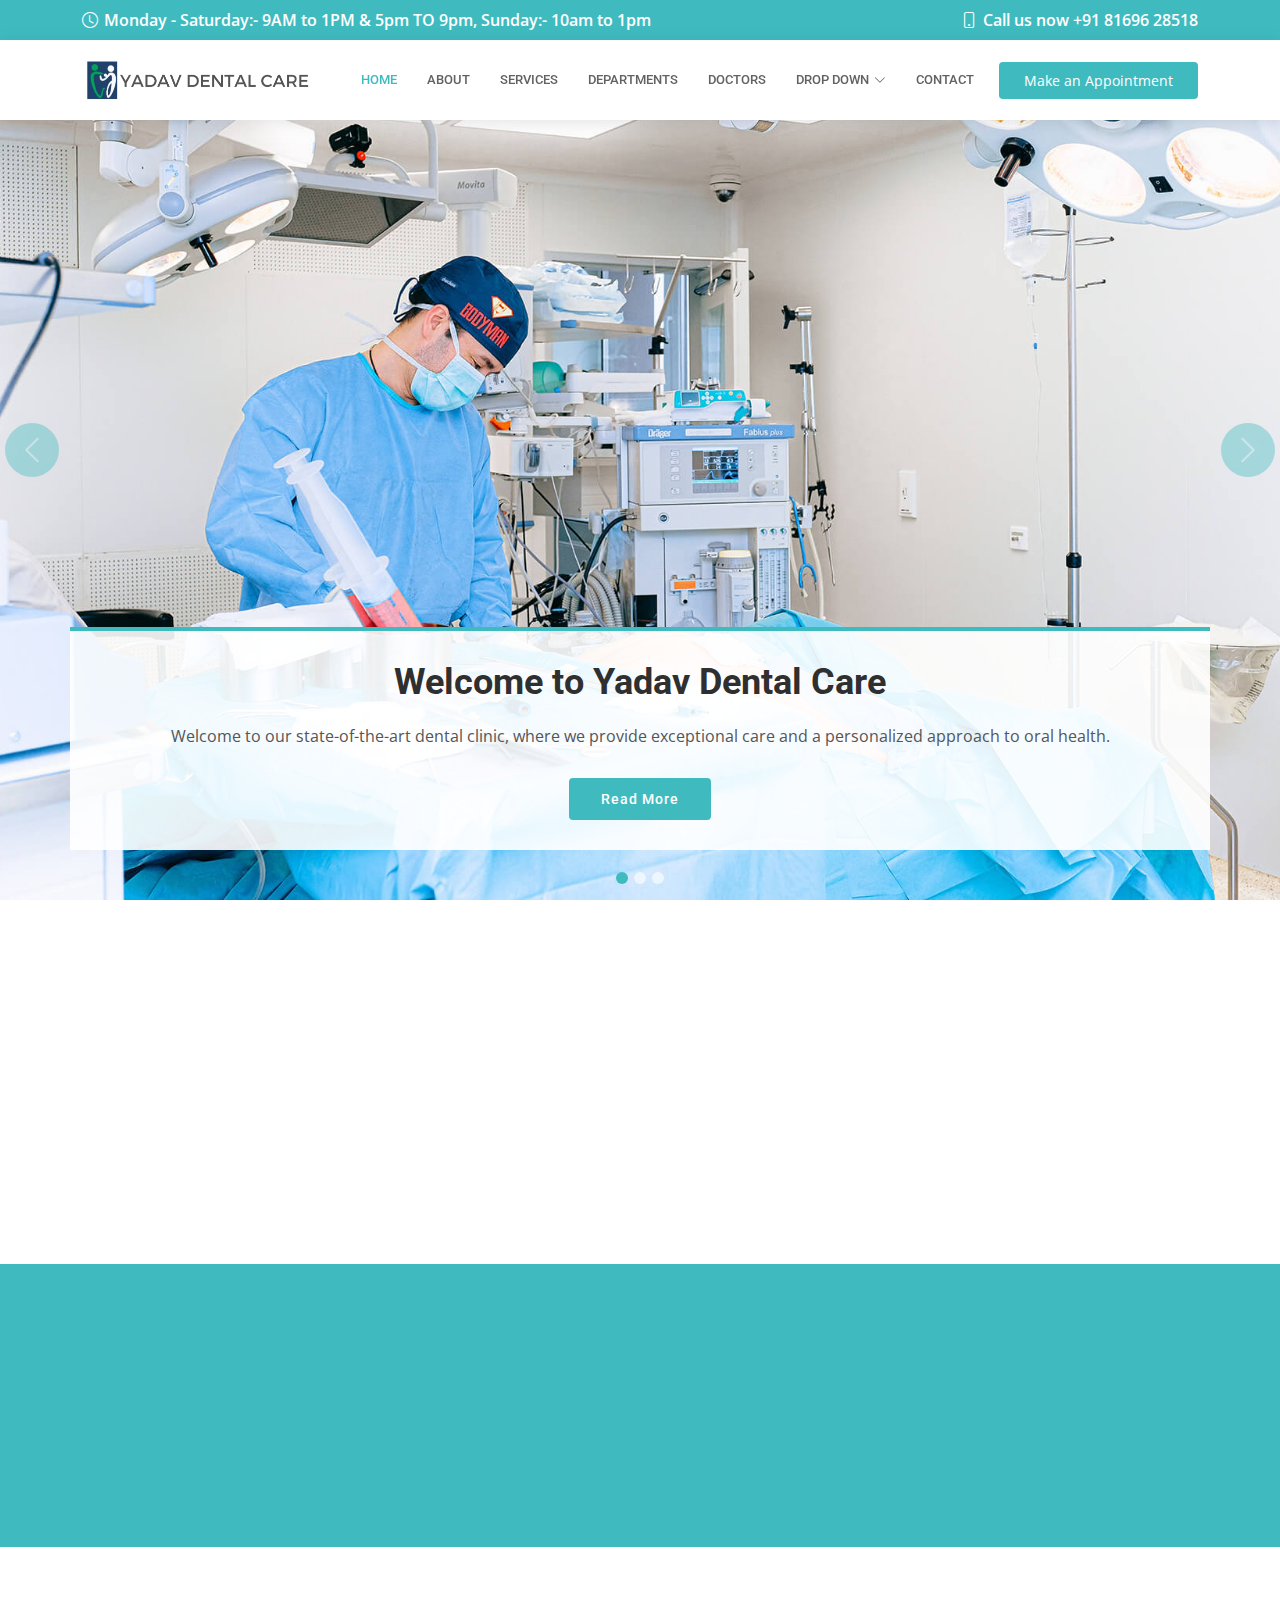
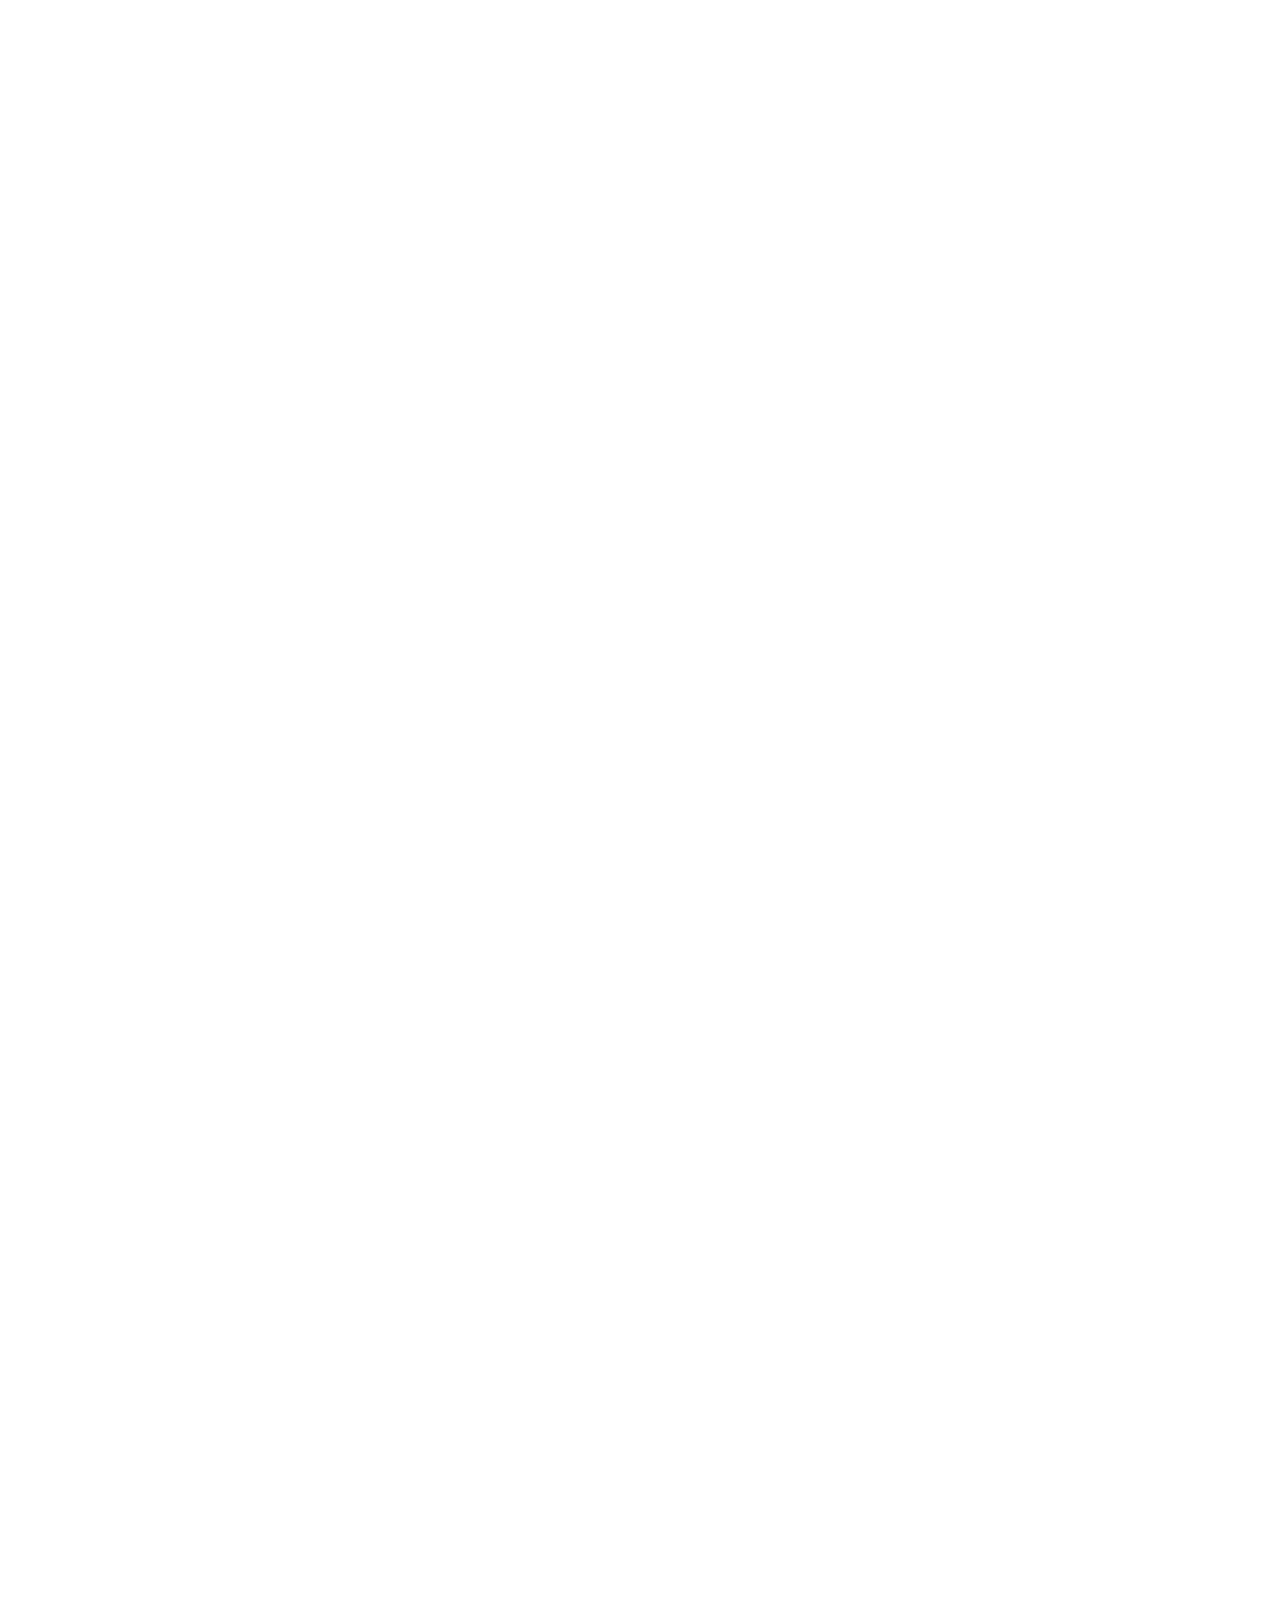
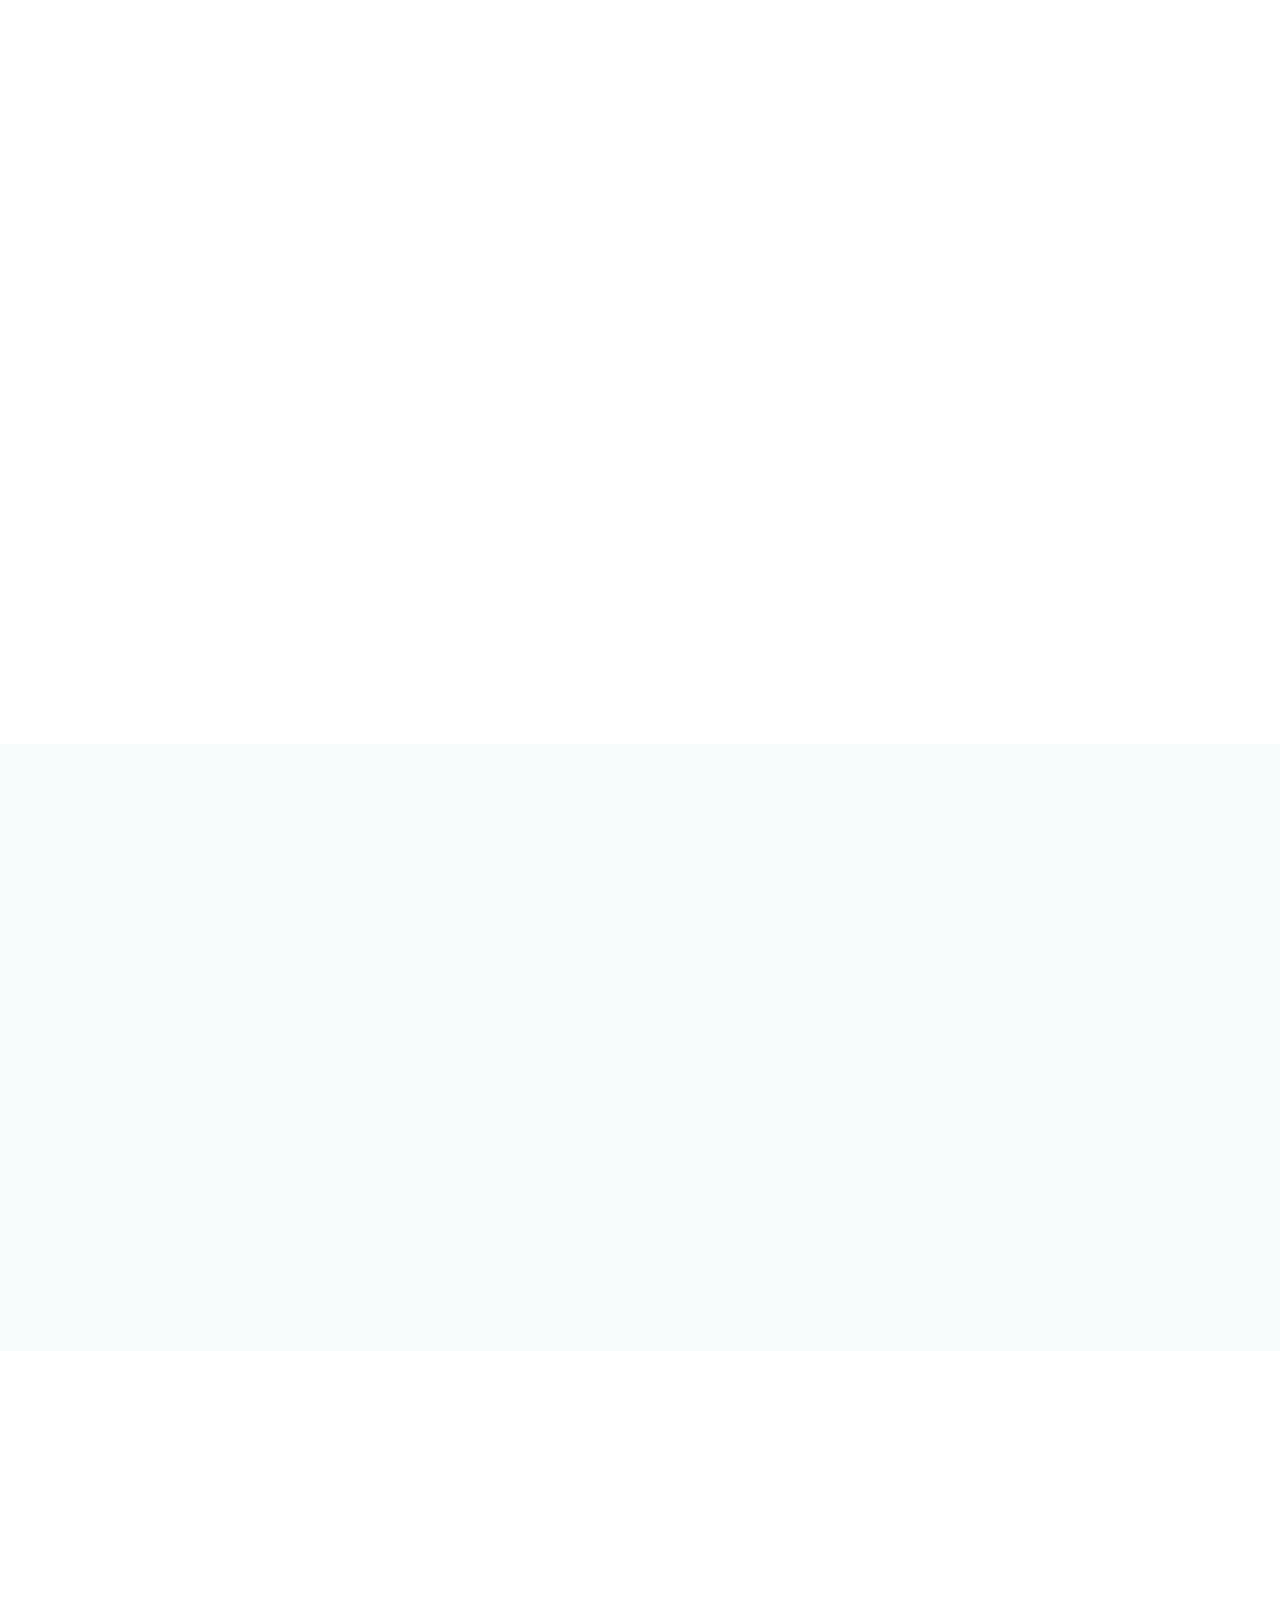
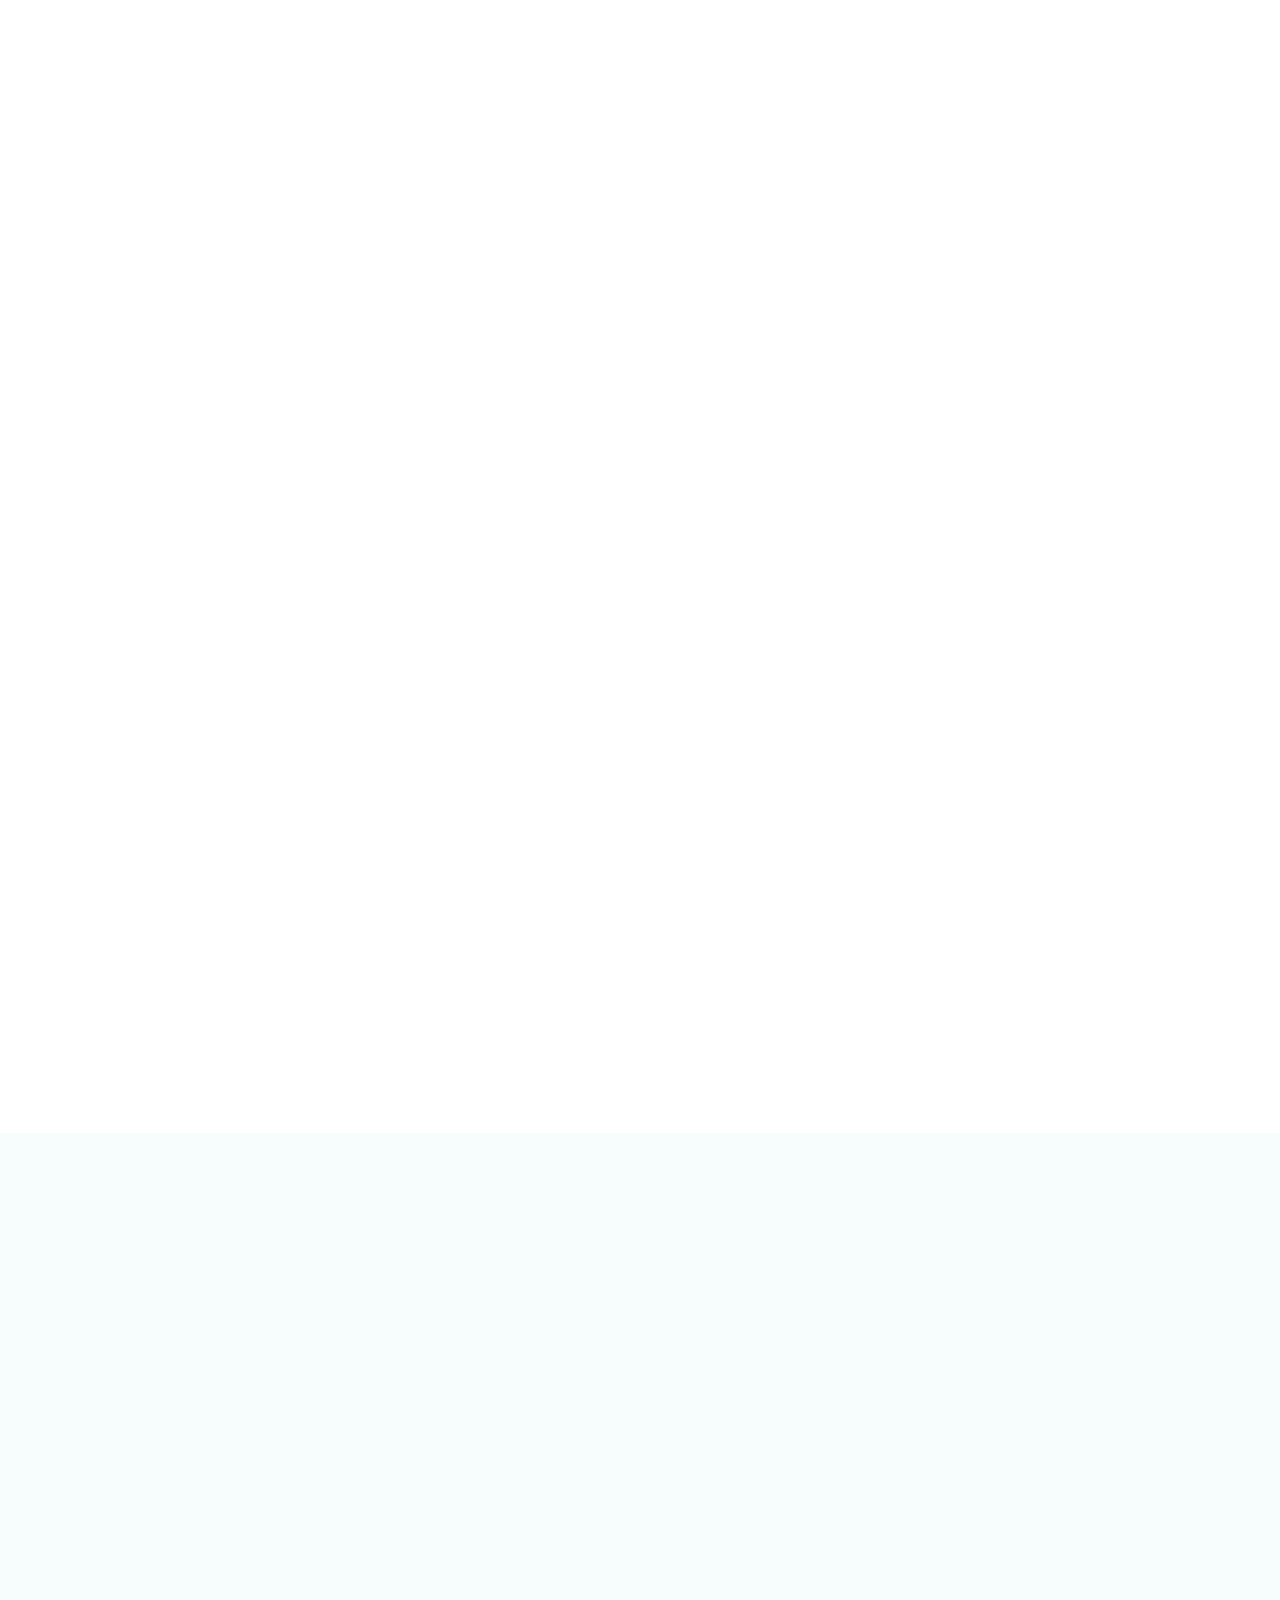
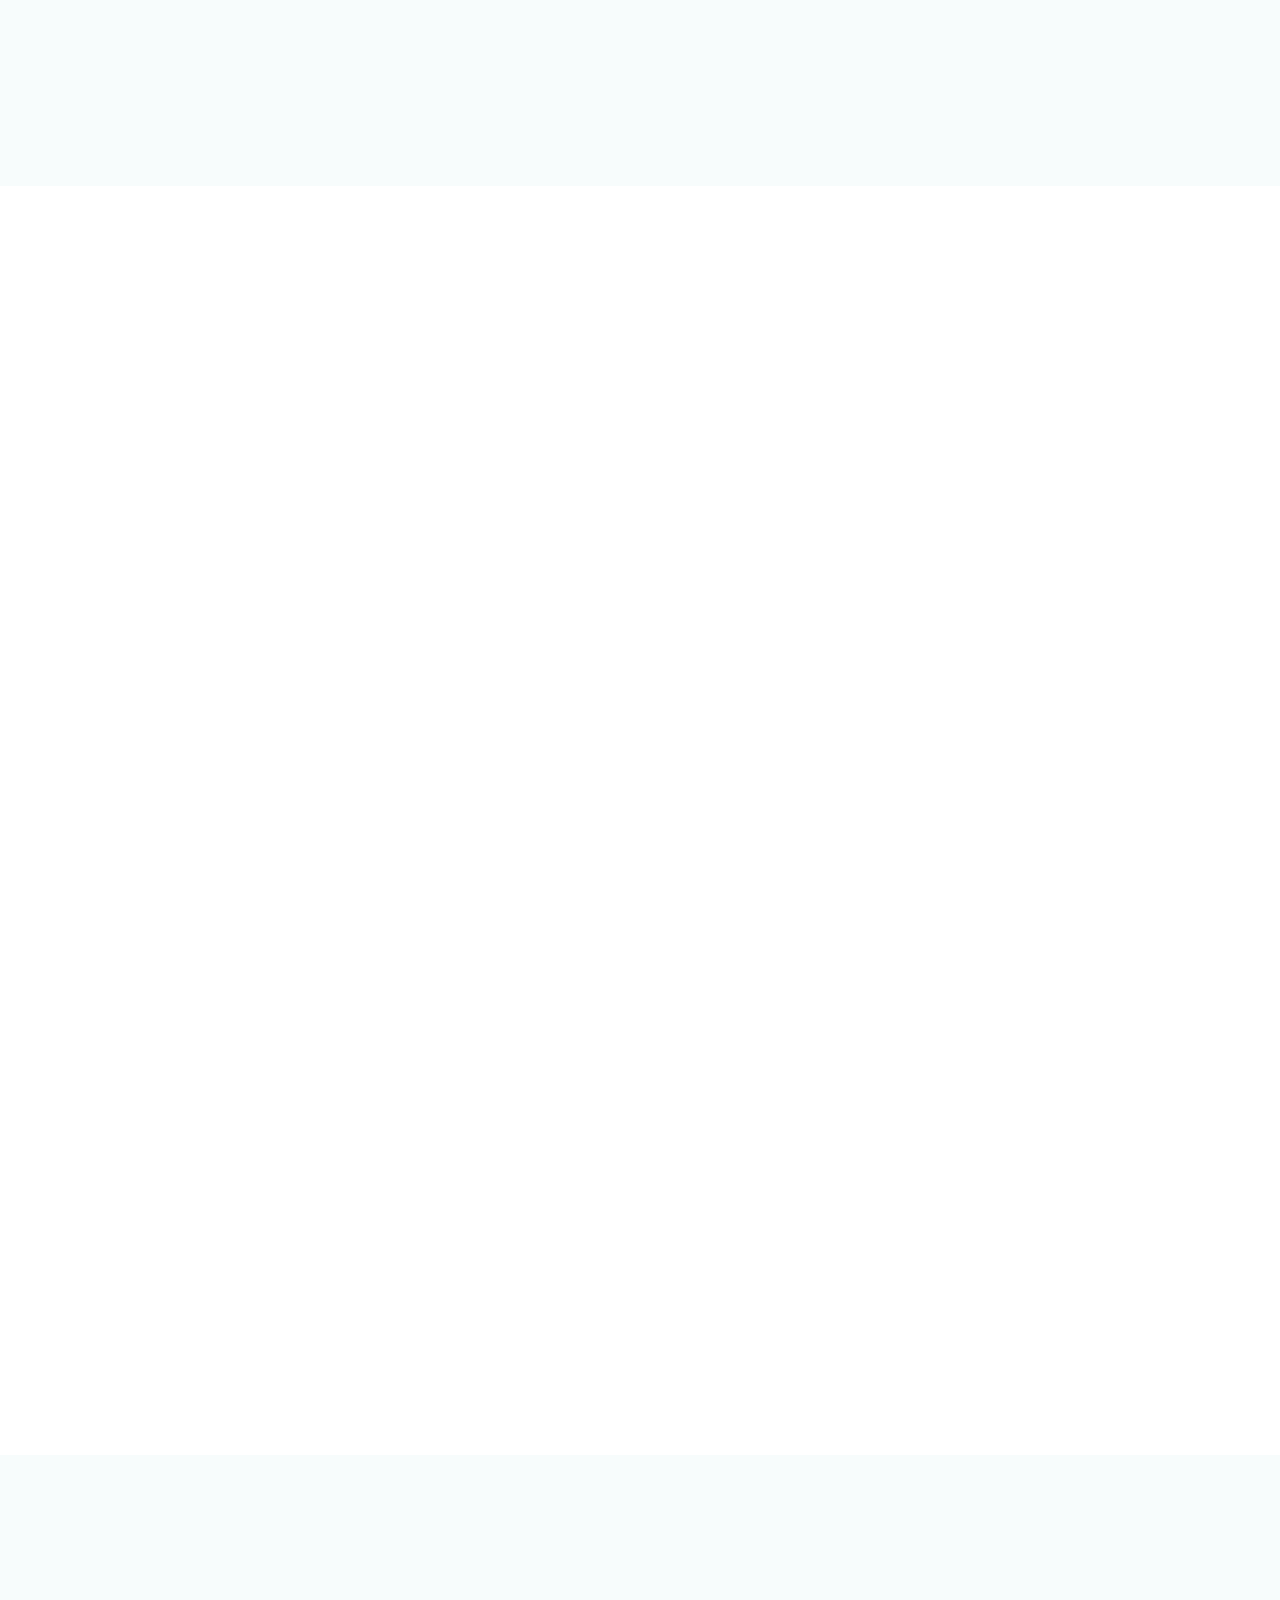
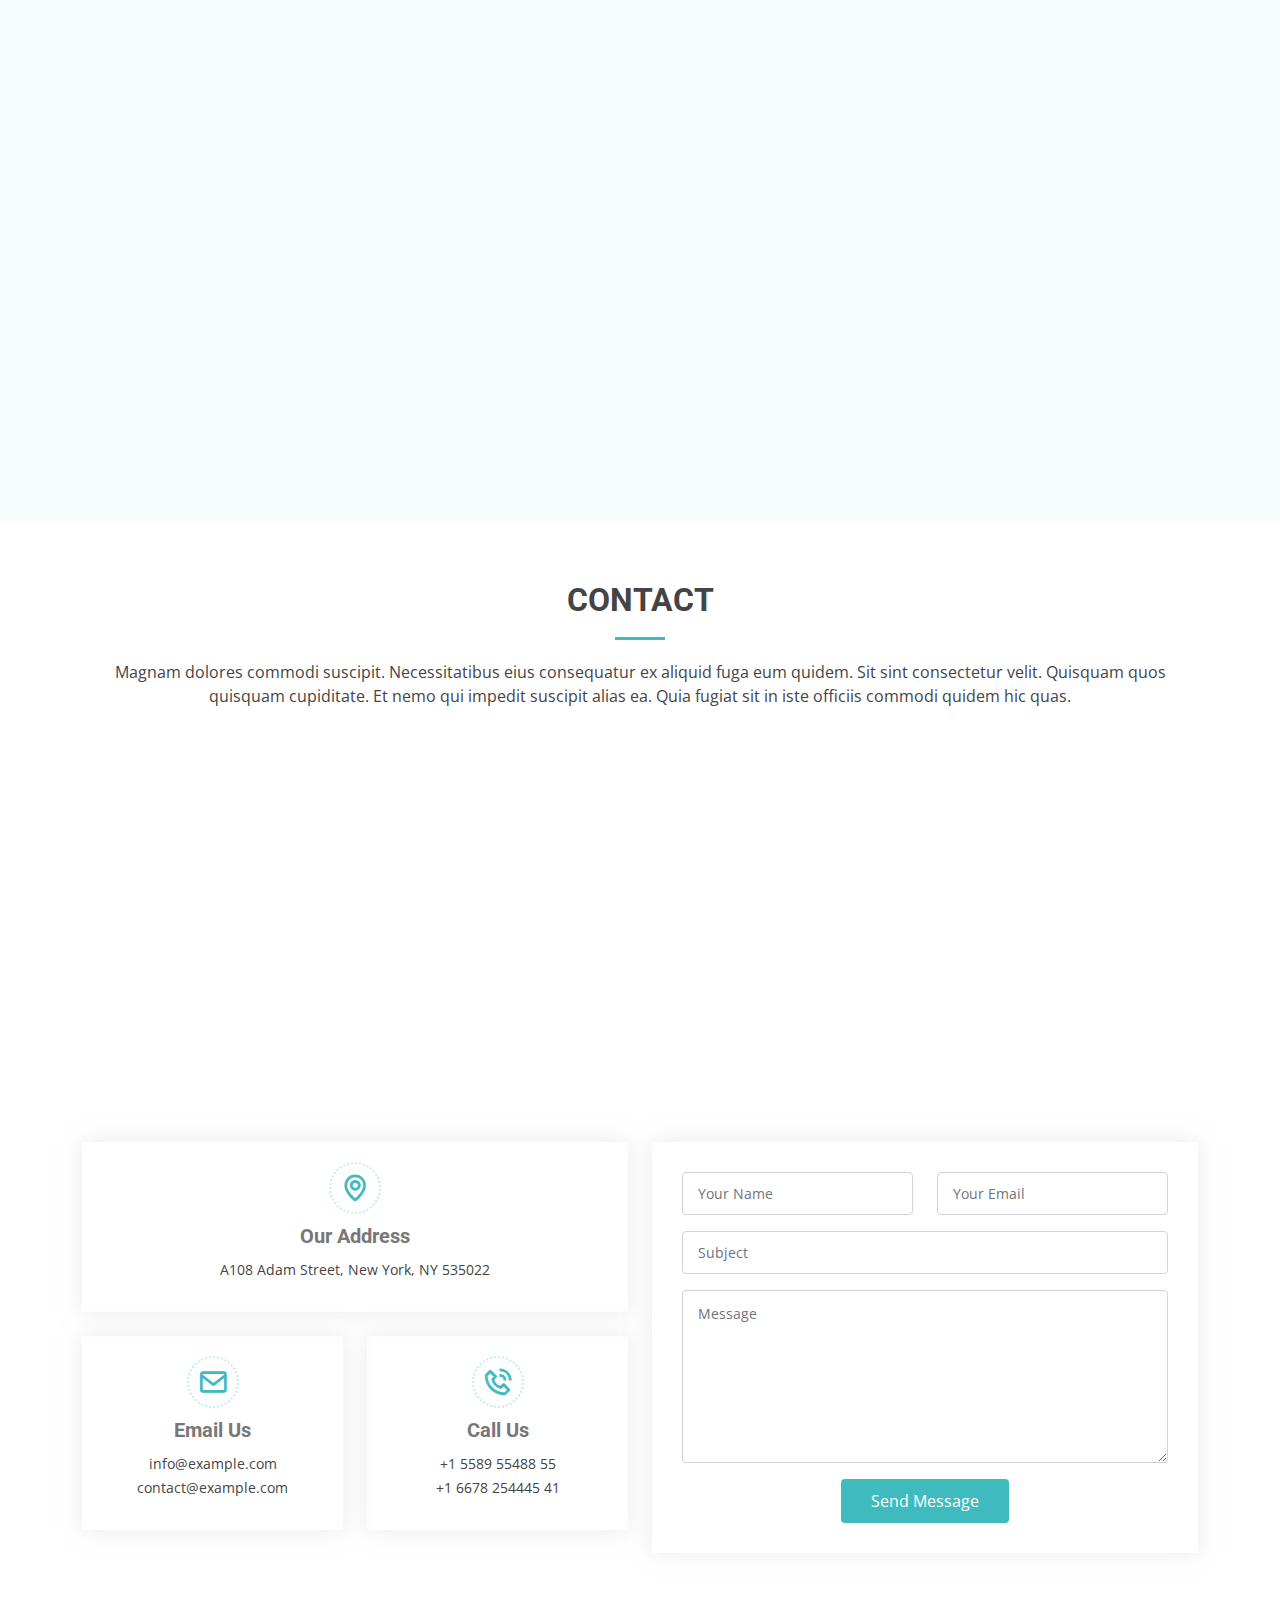
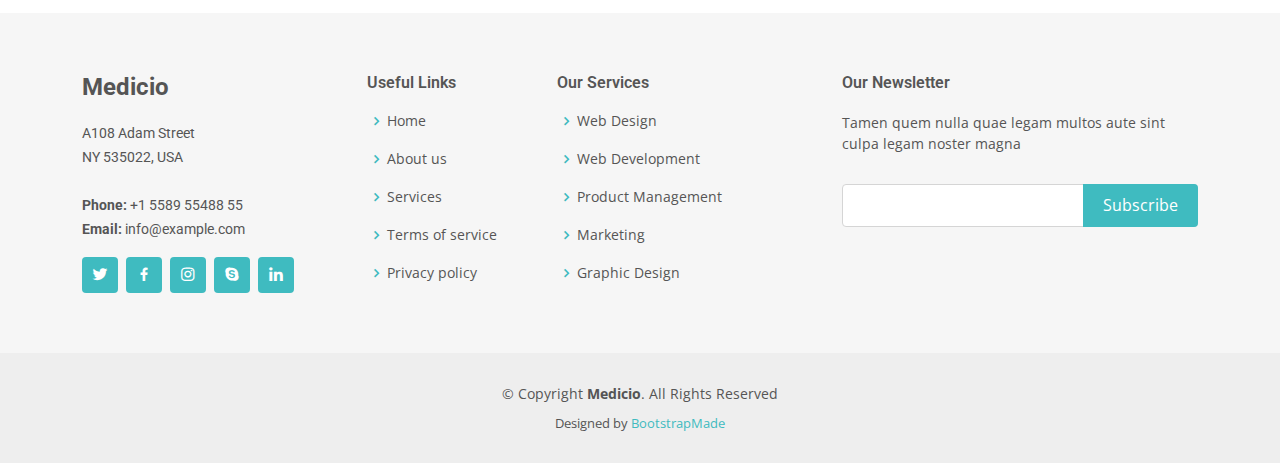
==== index.html @ caa9ca49 "10/2/23 update" ====
<!DOCTYPE html>
<html lang="en">

<head>
  <meta charset="utf-8">
  <meta content="width=device-width, initial-scale=1.0" name="viewport">

  <title>YADAV DENTAL CARE</title>
  <meta content="" name="description">
  <meta content="" name="keywords">

  <!-- Favicons -->
  <link href="logo.png" rel="icon">
  <link href="logo.png" rel="apple-touch-icon">

  <!-- Google Fonts -->
  <link href="https://fonts.googleapis.com/css?family=Open+Sans:300,300i,400,400i,600,600i,700,700i|Roboto:300,300i,400,400i,500,500i,600,600i,700,700i|Poppins:300,300i,400,400i,500,500i,600,600i,700,700i" rel="stylesheet">

  <!-- Vendor CSS Files -->
  <link href="assets/vendor/fontawesome-free/css/all.min.css" rel="stylesheet">
  <link href="assets/vendor/animate.css/animate.min.css" rel="stylesheet">
  <link href="assets/vendor/aos/aos.css" rel="stylesheet">
  <link href="assets/vendor/bootstrap/css/bootstrap.min.css" rel="stylesheet">
  <link href="assets/vendor/bootstrap-icons/bootstrap-icons.css" rel="stylesheet">
  <link href="assets/vendor/boxicons/css/boxicons.min.css" rel="stylesheet">
  <link href="assets/vendor/glightbox/css/glightbox.min.css" rel="stylesheet">
  <link href="assets/vendor/swiper/swiper-bundle.min.css" rel="stylesheet">

  <!-- Template Main CSS File -->
  <link href="assets/css/style.css" rel="stylesheet">

  <!-- =======================================================
  * Template Name: Medicio - v4.10.0
  * Template URL: https://bootstrapmade.com/medicio-free-bootstrap-theme/
  * Author: BootstrapMade.com
  * License: https://bootstrapmade.com/license/
  ======================================================== -->
</head>

<body>

  <!-- ======= Top Bar ======= -->
  <div id="topbar" class="d-flex align-items-center fixed-top">
    <div class="container d-flex align-items-center justify-content-center justify-content-md-between">
      <div class="align-items-center d-none d-md-flex">
        <i class="bi bi-clock"></i> Monday - Saturday:- 9AM to 1PM & 5pm TO 9pm, Sunday:- 10am to 1pm
      </div>
      <div class="d-flex align-items-center">
        <i class="bi bi-phone"></i> Call us now +91 81696 28518
      </div>
    </div>
  </div>

  <!-- ======= Header ======= -->
  <header id="header" class="fixed-top">
    <div class="container d-flex align-items-center">

      <a href="index.html" class="logo me-auto"><img src="logo_name.png" alt=""></a>
      <!-- Uncomment below if you prefer to use an image logo -->
      <!-- <h1 class="logo me-auto"><a href="index.html">Medicio</a></h1> -->

      <nav id="navbar" class="navbar order-last order-lg-0">
        <ul>
          <li><a class="nav-link scrollto " href="#hero">Home</a></li>
          <li><a class="nav-link scrollto" href="#about">About</a></li>
          <li><a class="nav-link scrollto" href="#services">Services</a></li>
          <li><a class="nav-link scrollto" href="#departments">Departments</a></li>
          <li><a class="nav-link scrollto" href="#doctors">Doctors</a></li>
          <li class="dropdown"><a href="#"><span>Drop Down</span> <i class="bi bi-chevron-down"></i></a>
            <ul>
              <li><a href="#">Drop Down 1</a></li>
              <li class="dropdown"><a href="#"><span>Deep Drop Down</span> <i class="bi bi-chevron-right"></i></a>
                <ul>
                  <li><a href="#">Deep Drop Down 1</a></li>
                  <li><a href="#">Deep Drop Down 2</a></li>
                  <li><a href="#">Deep Drop Down 3</a></li>
                  <li><a href="#">Deep Drop Down 4</a></li>
                  <li><a href="#">Deep Drop Down 5</a></li>
                </ul>
              </li>
              <li><a href="#">Drop Down 2</a></li>
              <li><a href="#">Drop Down 3</a></li>
              <li><a href="#">Drop Down 4</a></li>
            </ul>
          </li>
          <li><a class="nav-link scrollto" href="#contact">Contact</a></li>
        </ul>
        <i class="bi bi-list mobile-nav-toggle"></i>
      </nav><!-- .navbar -->

      <a href="#appointment" class="appointment-btn scrollto"><span class="d-none d-md-inline">Make an</span> Appointment</a>

    </div>
  </header><!-- End Header -->

  <!-- ======= Hero Section ======= -->
  <section id="hero">
    <div id="heroCarousel" data-bs-interval="5000" class="carousel slide carousel-fade" data-bs-ride="carousel">

      <ol class="carousel-indicators" id="hero-carousel-indicators"></ol>

      <div class="carousel-inner" role="listbox">

        <!-- Slide 1 -->
        <div class="carousel-item active" style="background-image: url(assets/img/slide/slide-1.jpg)">
          <div class="container">
            <h2>Welcome to <span>Yadav Dental Care </span></h2>
            <p>Welcome to our state-of-the-art dental clinic, where we provide exceptional care and a personalized approach to oral health.  <br>  
              </p>
            <a href="#about" class="btn-get-started scrollto">Read More</a>
          </div>
        </div>

        <!-- Slide 2 -->
        <div class="carousel-item" style="background-image: url(assets/img/slide/slide-2.jpg)">
          <div class="container">
            <h2>Do Regular Check-Up</h2>
            <p> At our dental clinic, we are committed to providing high-quality dental care in a warm and welcoming environment.            
              We believe in educating our patients on the importance of oral health and empowering them to take an active role in their dental care. 
              So if you're looking for a dental clinic that truly cares about your smile, look no further. Book an appointment today and experience the difference for yourself.</p>
            <a href="#about" class="btn-get-started scrollto">Read More</a>
          </div>
        </div>

        <!-- Slide 3 -->
        <div class="carousel-item" style="background-image: url(assets/img/slide/slide-3.jpg)">
          <div class="container">
            <h2>Your smile is our top priority.</h2>
            <p>Our experienced team of dental professionals utilizes the latest technology and techniques to deliver comprehensive and individualized treatment plans. 
               Whether you're in need of a routine check-up or a more complex procedure, our goal is to ensure your visit is as comfortable and stress-free as possible.</p>
            <a href="#about" class="btn-get-started scrollto">Read More</a>
          </div>
        </div>

      </div>

      <a class="carousel-control-prev" href="#heroCarousel" role="button" data-bs-slide="prev">
        <span class="carousel-control-prev-icon bi bi-chevron-left" aria-hidden="true"></span>
      </a>

      <a class="carousel-control-next" href="#heroCarousel" role="button" data-bs-slide="next">
        <span class="carousel-control-next-icon bi bi-chevron-right" aria-hidden="true"></span>
      </a>

    </div>
  </section><!-- End Hero -->

  <main id="main">

    <!-- ======= Featured Services Section ======= -->
    <section id="featured-services" class="featured-services">
      <div class="container" data-aos="fade-up">

        <div class="row">
          <div class="col-md-6 col-lg-3 d-flex align-items-stretch mb-5 mb-lg-0">
            <div class="icon-box" data-aos="fade-up" data-aos-delay="100">
              <div class="icon"><i class="fas fa-heartbeat"></i></div>
              <h4 class="title"><a href="">Lorem Ipsum</a></h4>
              <p class="description">Voluptatum deleniti atque corrupti quos dolores et quas molestias excepturi</p>
            </div>
          </div>

          <div class="col-md-6 col-lg-3 d-flex align-items-stretch mb-5 mb-lg-0">
            <div class="icon-box" data-aos="fade-up" data-aos-delay="200">
              <div class="icon"><i class="fas fa-pills"></i></div>
              <h4 class="title"><a href="">Sed ut perspiciatis</a></h4>
              <p class="description">Duis aute irure dolor in reprehenderit in voluptate velit esse cillum dolore</p>
            </div>
          </div>

          <div class="col-md-6 col-lg-3 d-flex align-items-stretch mb-5 mb-lg-0">
            <div class="icon-box" data-aos="fade-up" data-aos-delay="300">
              <div class="icon"><i class="fas fa-thermometer"></i></div>
              <h4 class="title"><a href="">Magni Dolores</a></h4>
              <p class="description">Excepteur sint occaecat cupidatat non proident, sunt in culpa qui officia</p>
            </div>
          </div>

          <div class="col-md-6 col-lg-3 d-flex align-items-stretch mb-5 mb-lg-0">
            <div class="icon-box" data-aos="fade-up" data-aos-delay="400">
              <div class="icon"><i class="fas fa-dna"></i></div>
              <h4 class="title"><a href="">Nemo Enim</a></h4>
              <p class="description">At vero eos et accusamus et iusto odio dignissimos ducimus qui blanditiis</p>
            </div>
          </div>

        </div>

      </div>
    </section><!-- End Featured Services Section -->

    <!-- ======= Cta Section ======= -->
    <section id="cta" class="cta">
      <div class="container" data-aos="zoom-in">

        <div class="text-center">
          <h3>In an emergency? Need help now?</h3>
          <p> If you are experiencing a dental emergency and need immediate help, it is important to Call your dentist's office and explain the situation. <br>
            Remember, seeking prompt treatment for a dental emergency can help prevent further damage and minimize the risk of long-term complications.
          </p>
          <a class="cta-btn scrollto" href="#appointment">Make an Make an Appointment</a>
        </div>

      </div>
    </section><!-- End Cta Section -->

    <!-- ======= About Us Section ======= -->
    <section id="about" class="about">
      <div class="container" data-aos="fade-up">

        <div class="section-title">
          <h2>About Us</h2>
          <p>Magnam dolores commodi suscipit. Necessitatibus eius consequatur ex aliquid fuga eum quidem. Sit sint consectetur velit. Quisquam quos quisquam cupiditate. Et nemo qui impedit suscipit alias ea. Quia fugiat sit in iste officiis commodi quidem hic quas.</p>
        </div>

        <div class="row">
          <div class="col-lg-6" data-aos="fade-right">
            <img src="assets/img/about.jpg" class="img-fluid" alt="">
          </div>
          <div class="col-lg-6 pt-4 pt-lg-0 content" data-aos="fade-left">
            <h3>Voluptatem dignissimos provident quasi corporis voluptates sit assumenda.</h3>
            <p class="fst-italic">
              Lorem ipsum dolor sit amet, consectetur adipiscing elit, sed do eiusmod tempor incididunt ut labore et dolore
              magna aliqua.
            </p>
            <ul>
              <li><i class="bi bi-check-circle"></i> Ullamco laboris nisi ut aliquip ex ea commodo consequat.</li>
              <li><i class="bi bi-check-circle"></i> Duis aute irure dolor in reprehenderit in voluptate velit.</li>
              <li><i class="bi bi-check-circle"></i> Ullamco laboris nisi ut aliquip ex ea commodo consequat. Duis aute irure dolor in reprehenderit in voluptate trideta storacalaperda mastiro dolore eu fugiat nulla pariatur.</li>
            </ul>
            <p>
              Ullamco laboris nisi ut aliquip ex ea commodo consequat. Duis aute irure dolor in reprehenderit in voluptate
              velit esse cillum dolore eu fugiat nulla pariatur. Excepteur sint occaecat cupidatat non proident, sunt in
              culpa qui officia deserunt mollit anim id est laborum
            </p>
          </div>
        </div>

      </div>
    </section><!-- End About Us Section -->

    <!-- ======= Counts Section ======= -->
    <section id="counts" class="counts">
      <div class="container" data-aos="fade-up">

        <div class="row no-gutters">

          <div class="col-lg-3 col-md-6 d-md-flex align-items-md-stretch">
            <div class="count-box">
              <i class="fas fa-user-md"></i>
              <span data-purecounter-start="0" data-purecounter-end="85" data-purecounter-duration="1" class="purecounter"></span>

              <p><strong>Doctors</strong> consequuntur quae qui deca rode</p>
              <a href="#">Find out more &raquo;</a>
            </div>
          </div>

          <div class="col-lg-3 col-md-6 d-md-flex align-items-md-stretch">
            <div class="count-box">
              <i class="far fa-hospital"></i>
              <span data-purecounter-start="0" data-purecounter-end="26" data-purecounter-duration="1" class="purecounter"></span>
              <p><strong>Departments</strong> adipisci atque cum quia aut numquam delectus</p>
              <a href="#">Find out more &raquo;</a>
            </div>
          </div>

          <div class="col-lg-3 col-md-6 d-md-flex align-items-md-stretch">
            <div class="count-box">
              <i class="fas fa-flask"></i>
              <span data-purecounter-start="0" data-purecounter-end="14" data-purecounter-duration="1" class="purecounter"></span>
              <p><strong>Research Lab</strong> aut commodi quaerat. Aliquam ratione</p>
              <a href="#">Find out more &raquo;</a>
            </div>
          </div>

          <div class="col-lg-3 col-md-6 d-md-flex align-items-md-stretch">
            <div class="count-box">
              <i class="fas fa-award"></i>
              <span data-purecounter-start="0" data-purecounter-end="150" data-purecounter-duration="1" class="purecounter"></span>
              <p><strong>Awards</strong> rerum asperiores dolor molestiae doloribu</p>
              <a href="#">Find out more &raquo;</a>
            </div>
          </div>

        </div>

      </div>
    </section><!-- End Counts Section -->

    <!-- ======= Features Section ======= -->
    <section id="features" class="features">
      <div class="container" data-aos="fade-up">

        <div class="row">
          <div class="col-lg-6 order-2 order-lg-1" data-aos="fade-right">
            <div class="icon-box mt-5 mt-lg-0">
              <i class="bx bx-receipt"></i>
              <h4>Est labore ad</h4>
              <p>Consequuntur sunt aut quasi enim aliquam quae harum pariatur laboris nisi ut aliquip</p>
            </div>
            <div class="icon-box mt-5">
              <i class="bx bx-cube-alt"></i>
              <h4>Harum esse qui</h4>
              <p>Excepteur sint occaecat cupidatat non proident, sunt in culpa qui officia deserunt</p>
            </div>
            <div class="icon-box mt-5">
              <i class="bx bx-images"></i>
              <h4>Aut occaecati</h4>
              <p>Aut suscipit aut cum nemo deleniti aut omnis. Doloribus ut maiores omnis facere</p>
            </div>
            <div class="icon-box mt-5">
              <i class="bx bx-shield"></i>
              <h4>Beatae veritatis</h4>
              <p>Expedita veritatis consequuntur nihil tempore laudantium vitae denat pacta</p>
            </div>
          </div>
          <div class="image col-lg-6 order-1 order-lg-2" style='background-image: url("assets/img/features.jpg");' data-aos="zoom-in"></div>
        </div>

      </div>
    </section><!-- End Features Section -->

    <!-- ======= Services Section ======= -->
    <section id="services" class="services services">
      <div class="container" data-aos="fade-up">

        <div class="section-title">
          <h2>Services</h2>
          <p>Magnam dolores commodi suscipit. Necessitatibus eius consequatur ex aliquid fuga eum quidem. Sit sint consectetur velit. Quisquam quos quisquam cupiditate. Et nemo qui impedit suscipit alias ea. Quia fugiat sit in iste officiis commodi quidem hic quas.</p>
        </div>

        <div class="row">
          <div class="col-lg-4 col-md-6 icon-box" data-aos="zoom-in" data-aos-delay="100">
            <div class="icon"><i class="fas fa-heartbeat"></i></div>
            <h4 class="title"><a href="">Lorem Ipsum</a></h4>
            <p class="description">Voluptatum deleniti atque corrupti quos dolores et quas molestias excepturi sint occaecati cupiditate non provident</p>
          </div>
          <div class="col-lg-4 col-md-6 icon-box" data-aos="zoom-in" data-aos-delay="200">
            <div class="icon"><i class="fas fa-pills"></i></div>
            <h4 class="title"><a href="">Dolor Sitema</a></h4>
            <p class="description">Minim veniam, quis nostrud exercitation ullamco laboris nisi ut aliquip ex ea commodo consequat tarad limino ata</p>
          </div>
          <div class="col-lg-4 col-md-6 icon-box" data-aos="zoom-in" data-aos-delay="300">
            <div class="icon"><i class="fas fa-hospital-user"></i></div>
            <h4 class="title"><a href="">Sed ut perspiciatis</a></h4>
            <p class="description">Duis aute irure dolor in reprehenderit in voluptate velit esse cillum dolore eu fugiat nulla pariatur</p>
          </div>
          <div class="col-lg-4 col-md-6 icon-box" data-aos="zoom-in" data-aos-delay="100">
            <div class="icon"><i class="fas fa-dna"></i></div>
            <h4 class="title"><a href="">Magni Dolores</a></h4>
            <p class="description">Excepteur sint occaecat cupidatat non proident, sunt in culpa qui officia deserunt mollit anim id est laborum</p>
          </div>
          <div class="col-lg-4 col-md-6 icon-box" data-aos="zoom-in" data-aos-delay="200">
            <div class="icon"><i class="fas fa-wheelchair"></i></div>
            <h4 class="title"><a href="">Nemo Enim</a></h4>
            <p class="description">At vero eos et accusamus et iusto odio dignissimos ducimus qui blanditiis praesentium voluptatum deleniti atque</p>
          </div>
          <div class="col-lg-4 col-md-6 icon-box" data-aos="zoom-in" data-aos-delay="300">
            <div class="icon"><i class="fas fa-notes-medical"></i></div>
            <h4 class="title"><a href="">Eiusmod Tempor</a></h4>
            <p class="description">Et harum quidem rerum facilis est et expedita distinctio. Nam libero tempore, cum soluta nobis est eligendi</p>
          </div>
        </div>

      </div>
    </section><!-- End Services Section -->

    <!-- ======= Appointment Section ======= -->
    <section id="appointment" class="appointment section-bg">
      <div class="container" data-aos="fade-up">

        <div class="section-title">
          <h2>Make an Appointment</h2>
          <p>Magnam dolores commodi suscipit. Necessitatibus eius consequatur ex aliquid fuga eum quidem. Sit sint consectetur velit. Quisquam quos quisquam cupiditate. Et nemo qui impedit suscipit alias ea. Quia fugiat sit in iste officiis commodi quidem hic quas.</p>
        </div>

        <form action="forms/appointment.php" method="post" role="form" class="php-email-form" data-aos="fade-up" data-aos-delay="100">
          <div class="row">
            <div class="col-md-4 form-group">
              <input type="text" name="name" class="form-control" id="name" placeholder="Your Name" required>
            </div>
            <div class="col-md-4 form-group mt-3 mt-md-0">
              <input type="email" class="form-control" name="email" id="email" placeholder="Your Email" required>
            </div>
            <div class="col-md-4 form-group mt-3 mt-md-0">
              <input type="tel" class="form-control" name="phone" id="phone" placeholder="Your Phone" required>
            </div>
          </div>
          <div class="row">
            <div class="col-md-4 form-group mt-3">
              <input type="datetime" name="date" class="form-control datepicker" id="date" placeholder="Appointment Date" required>
            </div>
            <div class="col-md-4 form-group mt-3">
              <select name="department" id="department" class="form-select">
                <option value="">Select Department</option>
                <option value="Department 1">Department 1</option>
                <option value="Department 2">Department 2</option>
                <option value="Department 3">Department 3</option>
              </select>
            </div>
            <div class="col-md-4 form-group mt-3">
              <select name="doctor" id="doctor" class="form-select">
                <option value="">Select Doctor</option>
                <option value="Doctor 1">Doctor 1</option>
                <option value="Doctor 2">Doctor 2</option>
                <option value="Doctor 3">Doctor 3</option>
              </select>
            </div>
          </div>

          <div class="form-group mt-3">
            <textarea class="form-control" name="message" rows="5" placeholder="Message (Optional)"></textarea>
          </div>
          <div class="my-3">
            <div class="loading">Loading</div>
            <div class="error-message"></div>
            <div class="sent-message">Your appointment request has been sent successfully. Thank you!</div>
          </div>
          <div class="text-center"><button type="submit">Make an Appointment</button></div>
        </form>

      </div>
    </section><!-- End Appointment Section -->

    <!-- ======= Departments Section ======= -->
    <section id="departments" class="departments">
      <div class="container" data-aos="fade-up">

        <div class="section-title">
          <h2>Departments</h2>
          <p>Magnam dolores commodi suscipit. Necessitatibus eius consequatur ex aliquid fuga eum quidem. Sit sint consectetur velit. Quisquam quos quisquam cupiditate. Et nemo qui impedit suscipit alias ea. Quia fugiat sit in iste officiis commodi quidem hic quas.</p>
        </div>

        <div class="row" data-aos="fade-up" data-aos-delay="100">
          <div class="col-lg-4 mb-5 mb-lg-0">
            <ul class="nav nav-tabs flex-column">
              <li class="nav-item">
                <a class="nav-link active show" data-bs-toggle="tab" data-bs-target="#tab-1">
                  <h4>Cardiology</h4>
                  <p>Quis excepturi porro totam sint earum quo nulla perspiciatis eius.</p>
                </a>
              </li>
              <li class="nav-item mt-2">
                <a class="nav-link" data-bs-toggle="tab" data-bs-target="#tab-2">
                  <h4>Neurology</h4>
                  <p>Voluptas vel esse repudiandae quo excepturi.</p>
                </a>
              </li>
              <li class="nav-item mt-2">
                <a class="nav-link" data-bs-toggle="tab" data-bs-target="#tab-3">
                  <h4>Hepatology</h4>
                  <p>Velit veniam ipsa sit nihil blanditiis mollitia natus.</p>
                </a>
              </li>
              <li class="nav-item mt-2">
                <a class="nav-link" data-bs-toggle="tab" data-bs-target="#tab-4">
                  <h4>Pediatrics</h4>
                  <p>Ratione hic sapiente nostrum doloremque illum nulla praesentium id</p>
                </a>
              </li>
            </ul>
          </div>
          <div class="col-lg-8">
            <div class="tab-content">
              <div class="tab-pane active show" id="tab-1">
                <h3>Cardiology</h3>
                <p class="fst-italic">Qui laudantium consequatur laborum sit qui ad sapiente dila parde sonata raqer a videna mareta paulona marka</p>
                <img src="assets/img/departments-1.jpg" alt="" class="img-fluid">
                <p>Et nobis maiores eius. Voluptatibus ut enim blanditiis atque harum sint. Laborum eos ipsum ipsa odit magni. Incidunt hic ut molestiae aut qui. Est repellat minima eveniet eius et quis magni nihil. Consequatur dolorem quaerat quos qui similique accusamus nostrum rem vero</p>
              </div>
              <div class="tab-pane" id="tab-2">
                <h3>Neurology</h3>
                <p class="fst-italic">Qui laudantium consequatur laborum sit qui ad sapiente dila parde sonata raqer a videna mareta paulona marka</p>
                <img src="assets/img/departments-2.jpg" alt="" class="img-fluid">
                <p>Et nobis maiores eius. Voluptatibus ut enim blanditiis atque harum sint. Laborum eos ipsum ipsa odit magni. Incidunt hic ut molestiae aut qui. Est repellat minima eveniet eius et quis magni nihil. Consequatur dolorem quaerat quos qui similique accusamus nostrum rem vero</p>
              </div>
              <div class="tab-pane" id="tab-3">
                <h3>Hepatology</h3>
                <p class="fst-italic">Qui laudantium consequatur laborum sit qui ad sapiente dila parde sonata raqer a videna mareta paulona marka</p>
                <img src="assets/img/departments-3.jpg" alt="" class="img-fluid">
                <p>Et nobis maiores eius. Voluptatibus ut enim blanditiis atque harum sint. Laborum eos ipsum ipsa odit magni. Incidunt hic ut molestiae aut qui. Est repellat minima eveniet eius et quis magni nihil. Consequatur dolorem quaerat quos qui similique accusamus nostrum rem vero</p>
              </div>
              <div class="tab-pane" id="tab-4">
                <h3>Pediatrics</h3>
                <p class="fst-italic">Qui laudantium consequatur laborum sit qui ad sapiente dila parde sonata raqer a videna mareta paulona marka</p>
                <img src="assets/img/departments-4.jpg" alt="" class="img-fluid">
                <p>Et nobis maiores eius. Voluptatibus ut enim blanditiis atque harum sint. Laborum eos ipsum ipsa odit magni. Incidunt hic ut molestiae aut qui. Est repellat minima eveniet eius et quis magni nihil. Consequatur dolorem quaerat quos qui similique accusamus nostrum rem vero</p>
              </div>
            </div>
          </div>
        </div>

      </div>
    </section><!-- End Departments Section -->

    <!-- ======= Testimonials Section ======= -->
    <section id="testimonials" class="testimonials">
      <div class="container" data-aos="fade-up">

        <div class="section-title">
          <h2>Testimonials</h2>
          <p>Magnam dolores commodi suscipit. Necessitatibus eius consequatur ex aliquid fuga eum quidem. Sit sint consectetur velit. Quisquam quos quisquam cupiditate. Et nemo qui impedit suscipit alias ea. Quia fugiat sit in iste officiis commodi quidem hic quas.</p>
        </div>

        <div class="testimonials-slider swiper" data-aos="fade-up" data-aos-delay="100">
          <div class="swiper-wrapper">

            <div class="swiper-slide">
              <div class="testimonial-item">
                <p>
                  <i class="bx bxs-quote-alt-left quote-icon-left"></i>
                  Proin iaculis purus consequat sem cure digni ssim donec porttitora entum suscipit rhoncus. Accusantium quam, ultricies eget id, aliquam eget nibh et. Maecen aliquam, risus at semper.
                  <i class="bx bxs-quote-alt-right quote-icon-right"></i>
                </p>
                <img src="assets/img/testimonials/testimonials-1.jpg" class="testimonial-img" alt="">
                <h3>Saul Goodman</h3>
                <h4>Ceo &amp; Founder</h4>
              </div>
            </div><!-- End testimonial item -->

            <div class="swiper-slide">
              <div class="testimonial-item">
                <p>
                  <i class="bx bxs-quote-alt-left quote-icon-left"></i>
                  Export tempor illum tamen malis malis eram quae irure esse labore quem cillum quid cillum eram malis quorum velit fore eram velit sunt aliqua noster fugiat irure amet legam anim culpa.
                  <i class="bx bxs-quote-alt-right quote-icon-right"></i>
                </p>
                <img src="assets/img/testimonials/testimonials-2.jpg" class="testimonial-img" alt="">
                <h3>Sara Wilsson</h3>
                <h4>Designer</h4>
              </div>
            </div><!-- End testimonial item -->

            <div class="swiper-slide">
              <div class="testimonial-item">
                <p>
                  <i class="bx bxs-quote-alt-left quote-icon-left"></i>
                  Enim nisi quem export duis labore cillum quae magna enim sint quorum nulla quem veniam duis minim tempor labore quem eram duis noster aute amet eram fore quis sint minim.
                  <i class="bx bxs-quote-alt-right quote-icon-right"></i>
                </p>
                <img src="assets/img/testimonials/testimonials-3.jpg" class="testimonial-img" alt="">
                <h3>Jena Karlis</h3>
                <h4>Store Owner</h4>
              </div>
            </div><!-- End testimonial item -->

            <div class="swiper-slide">
              <div class="testimonial-item">
                <p>
                  <i class="bx bxs-quote-alt-left quote-icon-left"></i>
                  Fugiat enim eram quae cillum dolore dolor amet nulla culpa multos export minim fugiat minim velit minim dolor enim duis veniam ipsum anim magna sunt elit fore quem dolore labore illum veniam.
                  <i class="bx bxs-quote-alt-right quote-icon-right"></i>
                </p>
                <img src="assets/img/testimonials/testimonials-4.jpg" class="testimonial-img" alt="">
                <h3>Matt Brandon</h3>
                <h4>Freelancer</h4>
              </div>
            </div><!-- End testimonial item -->

            <div class="swiper-slide">
              <div class="testimonial-item">
                <p>
                  <i class="bx bxs-quote-alt-left quote-icon-left"></i>
                  Quis quorum aliqua sint quem legam fore sunt eram irure aliqua veniam tempor noster veniam enim culpa labore duis sunt culpa nulla illum cillum fugiat legam esse veniam culpa fore nisi cillum quid.
                  <i class="bx bxs-quote-alt-right quote-icon-right"></i>
                </p>
                <img src="assets/img/testimonials/testimonials-5.jpg" class="testimonial-img" alt="">
                <h3>John Larson</h3>
                <h4>Entrepreneur</h4>
              </div>
            </div><!-- End testimonial item -->

          </div>
          <div class="swiper-pagination"></div>
        </div>

      </div>
    </section><!-- End Testimonials Section -->

    <!-- ======= Doctors Section ======= -->
    <section id="doctors" class="doctors section-bg">
      <div class="container" data-aos="fade-up">

        <div class="section-title">
          <h2>Doctors</h2>
          <p>Magnam dolores commodi suscipit. Necessitatibus eius consequatur ex aliquid fuga eum quidem. Sit sint consectetur velit. Quisquam quos quisquam cupiditate. Et nemo qui impedit suscipit alias ea. Quia fugiat sit in iste officiis commodi quidem hic quas.</p>
        </div>

        <div class="row">

          <div class="col-lg-3 col-md-6 d-flex align-items-stretch">
            <div class="member" data-aos="fade-up" data-aos-delay="100">
              <div class="member-img">
                <img src="assets/img/doctors/doctors-1.jpg" class="img-fluid" alt="">
                <div class="social">
                  <a href=""><i class="bi bi-twitter"></i></a>
                  <a href=""><i class="bi bi-facebook"></i></a>
                  <a href=""><i class="bi bi-instagram"></i></a>
                  <a href=""><i class="bi bi-linkedin"></i></a>
                </div>
              </div>
              <div class="member-info">
                <h4>Walter White</h4>
                <span>Chief Medical Officer</span>
              </div>
            </div>
          </div>

          <div class="col-lg-3 col-md-6 d-flex align-items-stretch">
            <div class="member" data-aos="fade-up" data-aos-delay="200">
              <div class="member-img">
                <img src="assets/img/doctors/doctors-2.jpg" class="img-fluid" alt="">
                <div class="social">
                  <a href=""><i class="bi bi-twitter"></i></a>
                  <a href=""><i class="bi bi-facebook"></i></a>
                  <a href=""><i class="bi bi-instagram"></i></a>
                  <a href=""><i class="bi bi-linkedin"></i></a>
                </div>
              </div>
              <div class="member-info">
                <h4>Sarah Jhonson</h4>
                <span>Anesthesiologist</span>
              </div>
            </div>
          </div>

          <div class="col-lg-3 col-md-6 d-flex align-items-stretch">
            <div class="member" data-aos="fade-up" data-aos-delay="300">
              <div class="member-img">
                <img src="assets/img/doctors/doctors-3.jpg" class="img-fluid" alt="">
                <div class="social">
                  <a href=""><i class="bi bi-twitter"></i></a>
                  <a href=""><i class="bi bi-facebook"></i></a>
                  <a href=""><i class="bi bi-instagram"></i></a>
                  <a href=""><i class="bi bi-linkedin"></i></a>
                </div>
              </div>
              <div class="member-info">
                <h4>William Anderson</h4>
                <span>Cardiology</span>
              </div>
            </div>
          </div>

          <div class="col-lg-3 col-md-6 d-flex align-items-stretch">
            <div class="member" data-aos="fade-up" data-aos-delay="400">
              <div class="member-img">
                <img src="assets/img/doctors/doctors-4.jpg" class="img-fluid" alt="">
                <div class="social">
                  <a href=""><i class="bi bi-twitter"></i></a>
                  <a href=""><i class="bi bi-facebook"></i></a>
                  <a href=""><i class="bi bi-instagram"></i></a>
                  <a href=""><i class="bi bi-linkedin"></i></a>
                </div>
              </div>
              <div class="member-info">
                <h4>Amanda Jepson</h4>
                <span>Neurosurgeon</span>
              </div>
            </div>
          </div>

        </div>

      </div>
    </section><!-- End Doctors Section -->

    <!-- ======= Gallery Section ======= -->
    <section id="gallery" class="gallery">
      <div class="container" data-aos="fade-up">

        <div class="section-title">
          <h2>Gallery</h2>
          <p>Magnam dolores commodi suscipit. Necessitatibus eius consequatur ex aliquid fuga eum quidem. Sit sint consectetur velit. Quisquam quos quisquam cupiditate. Et nemo qui impedit suscipit alias ea. Quia fugiat sit in iste officiis commodi quidem hic quas.</p>
        </div>

        <div class="gallery-slider swiper">
          <div class="swiper-wrapper align-items-center">
            <div class="swiper-slide"><a class="gallery-lightbox" href="assets/img/gallery/gallery-1.jpg"><img src="assets/img/gallery/gallery-1.jpg" class="img-fluid" alt=""></a></div>
            <div class="swiper-slide"><a class="gallery-lightbox" href="assets/img/gallery/gallery-2.jpg"><img src="assets/img/gallery/gallery-2.jpg" class="img-fluid" alt=""></a></div>
            <div class="swiper-slide"><a class="gallery-lightbox" href="assets/img/gallery/gallery-3.jpg"><img src="assets/img/gallery/gallery-3.jpg" class="img-fluid" alt=""></a></div>
            <div class="swiper-slide"><a class="gallery-lightbox" href="assets/img/gallery/gallery-4.jpg"><img src="assets/img/gallery/gallery-4.jpg" class="img-fluid" alt=""></a></div>
            <div class="swiper-slide"><a class="gallery-lightbox" href="assets/img/gallery/gallery-5.jpg"><img src="assets/img/gallery/gallery-5.jpg" class="img-fluid" alt=""></a></div>
            <div class="swiper-slide"><a class="gallery-lightbox" href="assets/img/gallery/gallery-6.jpg"><img src="assets/img/gallery/gallery-6.jpg" class="img-fluid" alt=""></a></div>
            <div class="swiper-slide"><a class="gallery-lightbox" href="assets/img/gallery/gallery-7.jpg"><img src="assets/img/gallery/gallery-7.jpg" class="img-fluid" alt=""></a></div>
            <div class="swiper-slide"><a class="gallery-lightbox" href="assets/img/gallery/gallery-8.jpg"><img src="assets/img/gallery/gallery-8.jpg" class="img-fluid" alt=""></a></div>
          </div>
          <div class="swiper-pagination"></div>
        </div>

      </div>
    </section><!-- End Gallery Section -->

    <!-- ======= Pricing Section ======= -->
    <section id="pricing" class="pricing">
      <div class="container" data-aos="fade-up">

        <div class="section-title">
          <h2>Pricing</h2>
          <p>Magnam dolores commodi suscipit. Necessitatibus eius consequatur ex aliquid fuga eum quidem. Sit sint consectetur velit. Quisquam quos quisquam cupiditate. Et nemo qui impedit suscipit alias ea. Quia fugiat sit in iste officiis commodi quidem hic quas.</p>
        </div>

        <div class="row">

          <div class="col-lg-3 col-md-6">
            <div class="box" data-aos="fade-up" data-aos-delay="100">
              <h3>Free</h3>
              <h4><sup>$</sup>0<span> / month</span></h4>
              <ul>
                <li>Aida dere</li>
                <li>Nec feugiat nisl</li>
                <li>Nulla at volutpat dola</li>
                <li class="na">Pharetra massa</li>
                <li class="na">Massa ultricies mi</li>
              </ul>
              <div class="btn-wrap">
                <a href="#" class="btn-buy">Buy Now</a>
              </div>
            </div>
          </div>

          <div class="col-lg-3 col-md-6 mt-4 mt-md-0">
            <div class="box featured" data-aos="fade-up" data-aos-delay="200">
              <h3>Business</h3>
              <h4><sup>$</sup>19<span> / month</span></h4>
              <ul>
                <li>Aida dere</li>
                <li>Nec feugiat nisl</li>
                <li>Nulla at volutpat dola</li>
                <li>Pharetra massa</li>
                <li class="na">Massa ultricies mi</li>
              </ul>
              <div class="btn-wrap">
                <a href="#" class="btn-buy">Buy Now</a>
              </div>
            </div>
          </div>

          <div class="col-lg-3 col-md-6 mt-4 mt-lg-0">
            <div class="box" data-aos="fade-up" data-aos-delay="300">
              <h3>Developer</h3>
              <h4><sup>$</sup>29<span> / month</span></h4>
              <ul>
                <li>Aida dere</li>
                <li>Nec feugiat nisl</li>
                <li>Nulla at volutpat dola</li>
                <li>Pharetra massa</li>
                <li>Massa ultricies mi</li>
              </ul>
              <div class="btn-wrap">
                <a href="#" class="btn-buy">Buy Now</a>
              </div>
            </div>
          </div>

          <div class="col-lg-3 col-md-6 mt-4 mt-lg-0">
            <div class="box" data-aos="fade-up" data-aos-delay="400">
              <span class="advanced">Advanced</span>
              <h3>Ultimate</h3>
              <h4><sup>$</sup>49<span> / month</span></h4>
              <ul>
                <li>Aida dere</li>
                <li>Nec feugiat nisl</li>
                <li>Nulla at volutpat dola</li>
                <li>Pharetra massa</li>
                <li>Massa ultricies mi</li>
              </ul>
              <div class="btn-wrap">
                <a href="#" class="btn-buy">Buy Now</a>
              </div>
            </div>
          </div>

        </div>

      </div>
    </section><!-- End Pricing Section -->

    <!-- ======= Frequently Asked Questioins Section ======= -->
    <section id="faq" class="faq section-bg">
      <div class="container" data-aos="fade-up">

        <div class="section-title">
          <h2>Frequently Asked Questioins</h2>
          <p>Magnam dolores commodi suscipit. Necessitatibus eius consequatur ex aliquid fuga eum quidem. Sit sint consectetur velit. Quisquam quos quisquam cupiditate. Et nemo qui impedit suscipit alias ea. Quia fugiat sit in iste officiis commodi quidem hic quas.</p>
        </div>

        <ul class="faq-list">

          <li>
            <div data-bs-toggle="collapse" class="collapsed question" href="#faq1">Non consectetur a erat nam at lectus urna duis? <i class="bi bi-chevron-down icon-show"></i><i class="bi bi-chevron-up icon-close"></i></div>
            <div id="faq1" class="collapse" data-bs-parent=".faq-list">
              <p>
                Feugiat pretium nibh ipsum consequat. Tempus iaculis urna id volutpat lacus laoreet non curabitur gravida. Venenatis lectus magna fringilla urna porttitor rhoncus dolor purus non.
              </p>
            </div>
          </li>

          <li>
            <div data-bs-toggle="collapse" href="#faq2" class="collapsed question">Feugiat scelerisque varius morbi enim nunc faucibus a pellentesque? <i class="bi bi-chevron-down icon-show"></i><i class="bi bi-chevron-up icon-close"></i></div>
            <div id="faq2" class="collapse" data-bs-parent=".faq-list">
              <p>
                Dolor sit amet consectetur adipiscing elit pellentesque habitant morbi. Id interdum velit laoreet id donec ultrices. Fringilla phasellus faucibus scelerisque eleifend donec pretium. Est pellentesque elit ullamcorper dignissim. Mauris ultrices eros in cursus turpis massa tincidunt dui.
              </p>
            </div>
          </li>

          <li>
            <div data-bs-toggle="collapse" href="#faq3" class="collapsed question">Dolor sit amet consectetur adipiscing elit pellentesque habitant morbi? <i class="bi bi-chevron-down icon-show"></i><i class="bi bi-chevron-up icon-close"></i></div>
            <div id="faq3" class="collapse" data-bs-parent=".faq-list">
              <p>
                Eleifend mi in nulla posuere sollicitudin aliquam ultrices sagittis orci. Faucibus pulvinar elementum integer enim. Sem nulla pharetra diam sit amet nisl suscipit. Rutrum tellus pellentesque eu tincidunt. Lectus urna duis convallis convallis tellus. Urna molestie at elementum eu facilisis sed odio morbi quis
              </p>
            </div>
          </li>

          <li>
            <div data-bs-toggle="collapse" href="#faq4" class="collapsed question">Ac odio tempor orci dapibus. Aliquam eleifend mi in nulla? <i class="bi bi-chevron-down icon-show"></i><i class="bi bi-chevron-up icon-close"></i></div>
            <div id="faq4" class="collapse" data-bs-parent=".faq-list">
              <p>
                Dolor sit amet consectetur adipiscing elit pellentesque habitant morbi. Id interdum velit laoreet id donec ultrices. Fringilla phasellus faucibus scelerisque eleifend donec pretium. Est pellentesque elit ullamcorper dignissim. Mauris ultrices eros in cursus turpis massa tincidunt dui.
              </p>
            </div>
          </li>

          <li>
            <div data-bs-toggle="collapse" href="#faq5" class="collapsed question">Tempus quam pellentesque nec nam aliquam sem et tortor consequat? <i class="bi bi-chevron-down icon-show"></i><i class="bi bi-chevron-up icon-close"></i></div>
            <div id="faq5" class="collapse" data-bs-parent=".faq-list">
              <p>
                Molestie a iaculis at erat pellentesque adipiscing commodo. Dignissim suspendisse in est ante in. Nunc vel risus commodo viverra maecenas accumsan. Sit amet nisl suscipit adipiscing bibendum est. Purus gravida quis blandit turpis cursus in
              </p>
            </div>
          </li>

          <li>
            <div data-bs-toggle="collapse" href="#faq6" class="collapsed question">Tortor vitae purus faucibus ornare. Varius vel pharetra vel turpis nunc eget lorem dolor? <i class="bi bi-chevron-down icon-show"></i><i class="bi bi-chevron-up icon-close"></i></div>
            <div id="faq6" class="collapse" data-bs-parent=".faq-list">
              <p>
                Laoreet sit amet cursus sit amet dictum sit amet justo. Mauris vitae ultricies leo integer malesuada nunc vel. Tincidunt eget nullam non nisi est sit amet. Turpis nunc eget lorem dolor sed. Ut venenatis tellus in metus vulputate eu scelerisque. Pellentesque diam volutpat commodo sed egestas egestas fringilla phasellus faucibus. Nibh tellus molestie nunc non blandit massa enim nec.
              </p>
            </div>
          </li>

        </ul>

      </div>
    </section><!-- End Frequently Asked Questioins Section -->

    <!-- ======= Contact Section ======= -->
    <section id="contact" class="contact">
      <div class="container">

        <div class="section-title">
          <h2>Contact</h2>
          <p>Magnam dolores commodi suscipit. Necessitatibus eius consequatur ex aliquid fuga eum quidem. Sit sint consectetur velit. Quisquam quos quisquam cupiditate. Et nemo qui impedit suscipit alias ea. Quia fugiat sit in iste officiis commodi quidem hic quas.</p>
        </div>

      </div>

      <div>
        <iframe style="border:0; width: 100%; height: 350px;" src="https://www.google.com/maps/embed?pb=!1m14!1m8!1m3!1d12097.433213460943!2d-74.0062269!3d40.7101282!3m2!1i1024!2i768!4f13.1!3m3!1m2!1s0x0%3A0xb89d1fe6bc499443!2sDowntown+Conference+Center!5e0!3m2!1smk!2sbg!4v1539943755621" frameborder="0" allowfullscreen></iframe>
      </div>

      <div class="container">

        <div class="row mt-5">

          <div class="col-lg-6">

            <div class="row">
              <div class="col-md-12">
                <div class="info-box">
                  <i class="bx bx-map"></i>
                  <h3>Our Address</h3>
                  <p>A108 Adam Street, New York, NY 535022</p>
                </div>
              </div>
              <div class="col-md-6">
                <div class="info-box mt-4">
                  <i class="bx bx-envelope"></i>
                  <h3>Email Us</h3>
                  <p>info@example.com<br>contact@example.com</p>
                </div>
              </div>
              <div class="col-md-6">
                <div class="info-box mt-4">
                  <i class="bx bx-phone-call"></i>
                  <h3>Call Us</h3>
                  <p>+1 5589 55488 55<br>+1 6678 254445 41</p>
                </div>
              </div>
            </div>

          </div>

          <div class="col-lg-6">
            <form action="forms/contact.php" method="post" role="form" class="php-email-form">
              <div class="row">
                <div class="col-md-6 form-group">
                  <input type="text" name="name" class="form-control" id="name" placeholder="Your Name" required="">
                </div>
                <div class="col-md-6 form-group mt-3 mt-md-0">
                  <input type="email" class="form-control" name="email" id="email" placeholder="Your Email" required="">
                </div>
              </div>
              <div class="form-group mt-3">
                <input type="text" class="form-control" name="subject" id="subject" placeholder="Subject" required="">
              </div>
              <div class="form-group mt-3">
                <textarea class="form-control" name="message" rows="7" placeholder="Message" required=""></textarea>
              </div>
              <div class="my-3">
                <div class="loading">Loading</div>
                <div class="error-message"></div>
                <div class="sent-message">Your message has been sent. Thank you!</div>
              </div>
              <div class="text-center"><button type="submit">Send Message</button></div>
            </form>
          </div>

        </div>

      </div>
    </section><!-- End Contact Section -->

  </main><!-- End #main -->

  <!-- ======= Footer ======= -->
  <footer id="footer">
    <div class="footer-top">
      <div class="container">
        <div class="row">

          <div class="col-lg-3 col-md-6">
            <div class="footer-info">
              <h3>Medicio</h3>
              <p>
                A108 Adam Street <br>
                NY 535022, USA<br><br>
                <strong>Phone:</strong> +1 5589 55488 55<br>
                <strong>Email:</strong> info@example.com<br>
              </p>
              <div class="social-links mt-3">
                <a href="#" class="twitter"><i class="bx bxl-twitter"></i></a>
                <a href="#" class="facebook"><i class="bx bxl-facebook"></i></a>
                <a href="#" class="instagram"><i class="bx bxl-instagram"></i></a>
                <a href="#" class="google-plus"><i class="bx bxl-skype"></i></a>
                <a href="#" class="linkedin"><i class="bx bxl-linkedin"></i></a>
              </div>
            </div>
          </div>

          <div class="col-lg-2 col-md-6 footer-links">
            <h4>Useful Links</h4>
            <ul>
              <li><i class="bx bx-chevron-right"></i> <a href="#">Home</a></li>
              <li><i class="bx bx-chevron-right"></i> <a href="#">About us</a></li>
              <li><i class="bx bx-chevron-right"></i> <a href="#">Services</a></li>
              <li><i class="bx bx-chevron-right"></i> <a href="#">Terms of service</a></li>
              <li><i class="bx bx-chevron-right"></i> <a href="#">Privacy policy</a></li>
            </ul>
          </div>

          <div class="col-lg-3 col-md-6 footer-links">
            <h4>Our Services</h4>
            <ul>
              <li><i class="bx bx-chevron-right"></i> <a href="#">Web Design</a></li>
              <li><i class="bx bx-chevron-right"></i> <a href="#">Web Development</a></li>
              <li><i class="bx bx-chevron-right"></i> <a href="#">Product Management</a></li>
              <li><i class="bx bx-chevron-right"></i> <a href="#">Marketing</a></li>
              <li><i class="bx bx-chevron-right"></i> <a href="#">Graphic Design</a></li>
            </ul>
          </div>

          <div class="col-lg-4 col-md-6 footer-newsletter">
            <h4>Our Newsletter</h4>
            <p>Tamen quem nulla quae legam multos aute sint culpa legam noster magna</p>
            <form action="" method="post">
              <input type="email" name="email"><input type="submit" value="Subscribe">
            </form>

          </div>

        </div>
      </div>
    </div>

    <div class="container">
      <div class="copyright">
        &copy; Copyright <strong><span>Medicio</span></strong>. All Rights Reserved
      </div>
      <div class="credits">
        <!-- All the links in the footer should remain intact. -->
        <!-- You can delete the links only if you purchased the pro version. -->
        <!-- Licensing information: https://bootstrapmade.com/license/ -->
        <!-- Purchase the pro version with working PHP/AJAX contact form: https://bootstrapmade.com/medicio-free-bootstrap-theme/ -->
        Designed by <a href="https://bootstrapmade.com/">BootstrapMade</a>
      </div>
    </div>
  </footer><!-- End Footer -->

  <div id="preloader"></div>
  <a href="#" class="back-to-top d-flex align-items-center justify-content-center"><i class="bi bi-arrow-up-short"></i></a>

  <!-- Vendor JS Files -->
  <script src="assets/vendor/purecounter/purecounter_vanilla.js"></script>
  <script src="assets/vendor/aos/aos.js"></script>
  <script src="assets/vendor/bootstrap/js/bootstrap.bundle.min.js"></script>
  <script src="assets/vendor/glightbox/js/glightbox.min.js"></script>
  <script src="assets/vendor/swiper/swiper-bundle.min.js"></script>
  <script src="assets/vendor/php-email-form/validate.js"></script>

  <!-- Template Main JS File -->
  <script src="assets/js/main.js"></script>

</body>

</html>
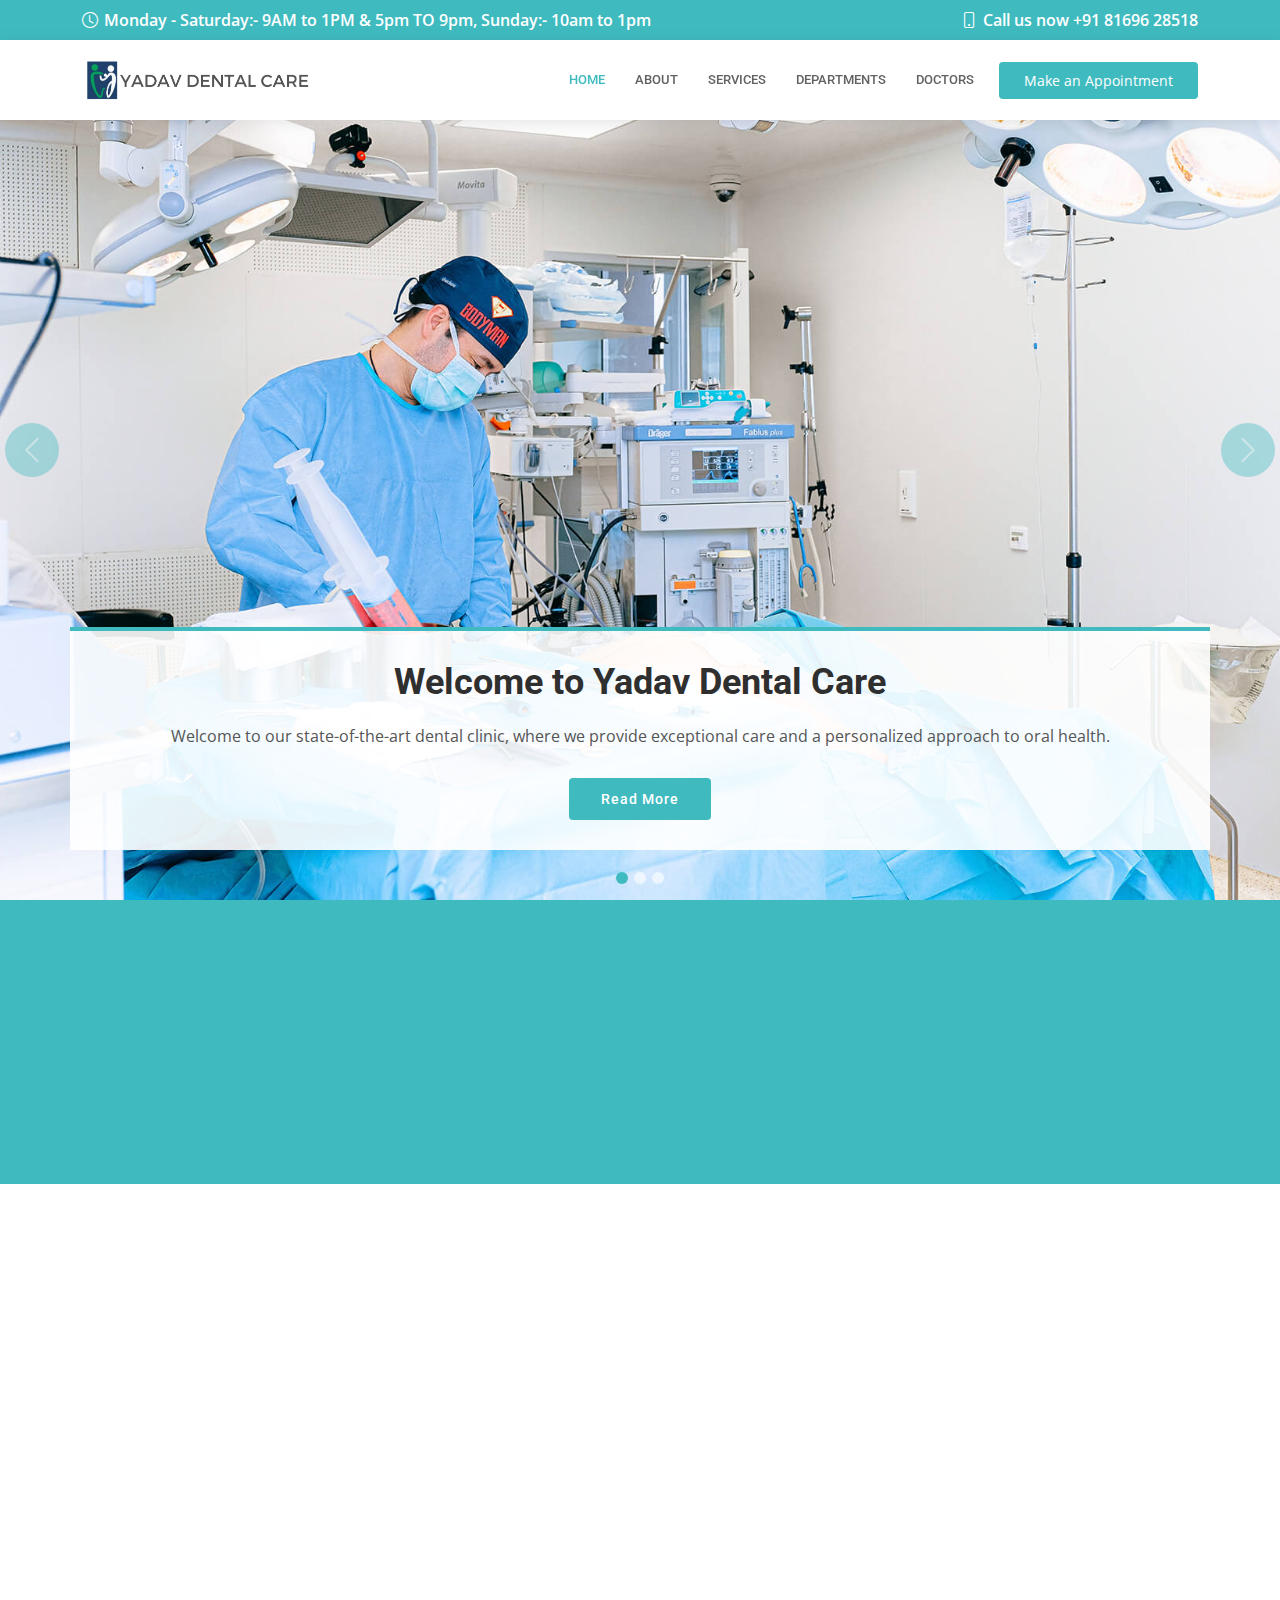
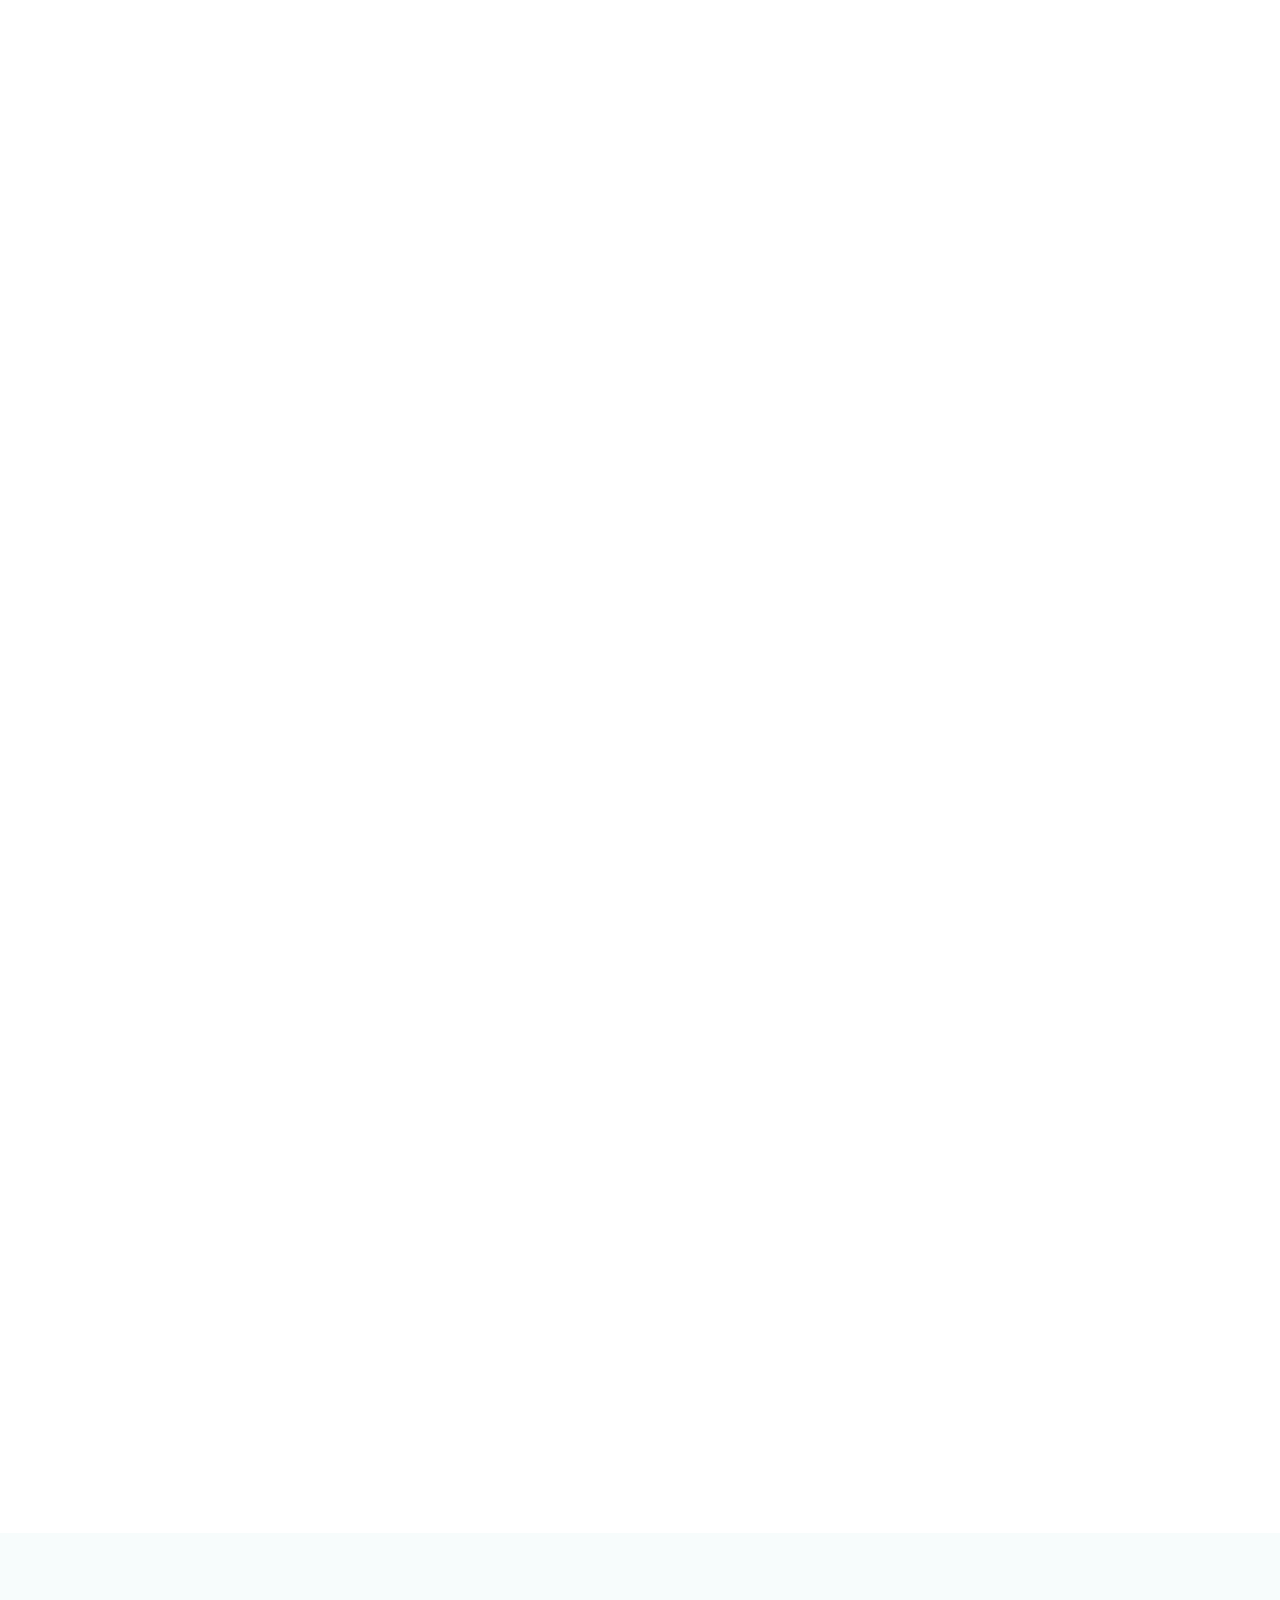
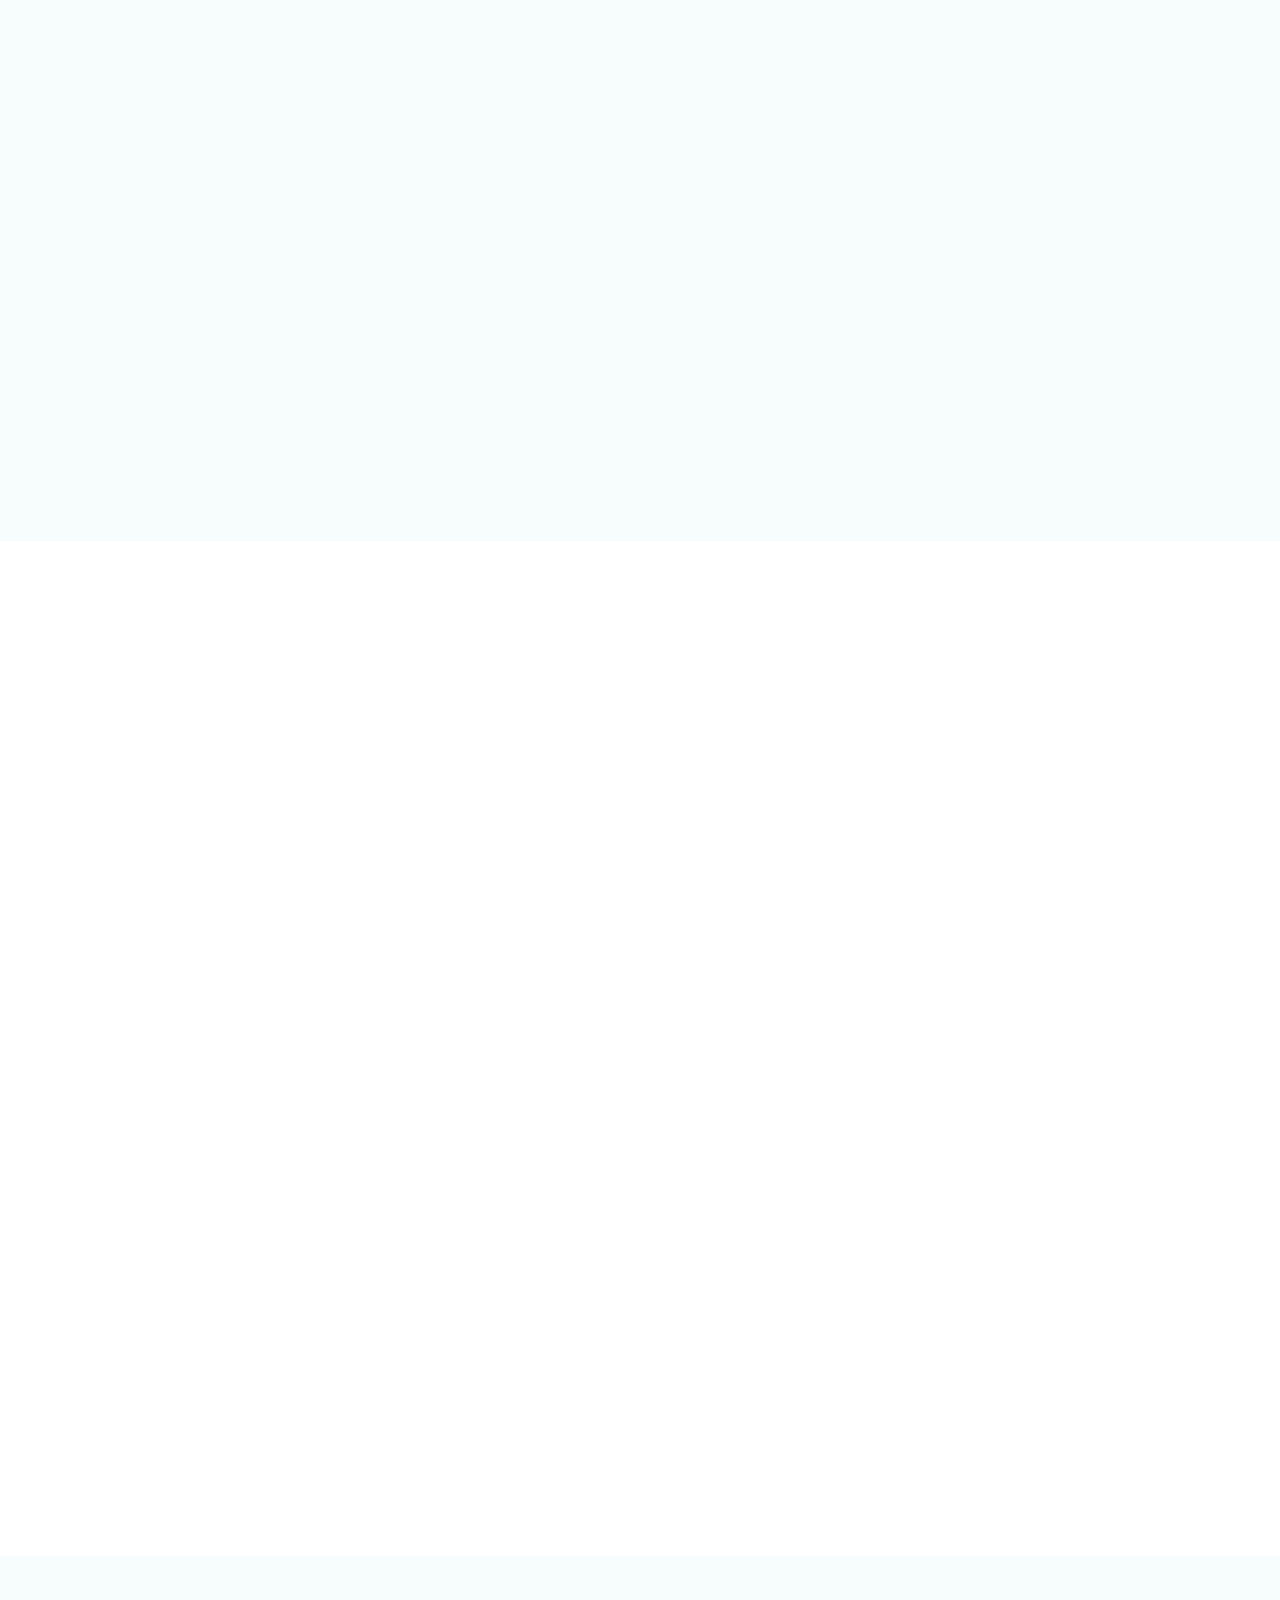
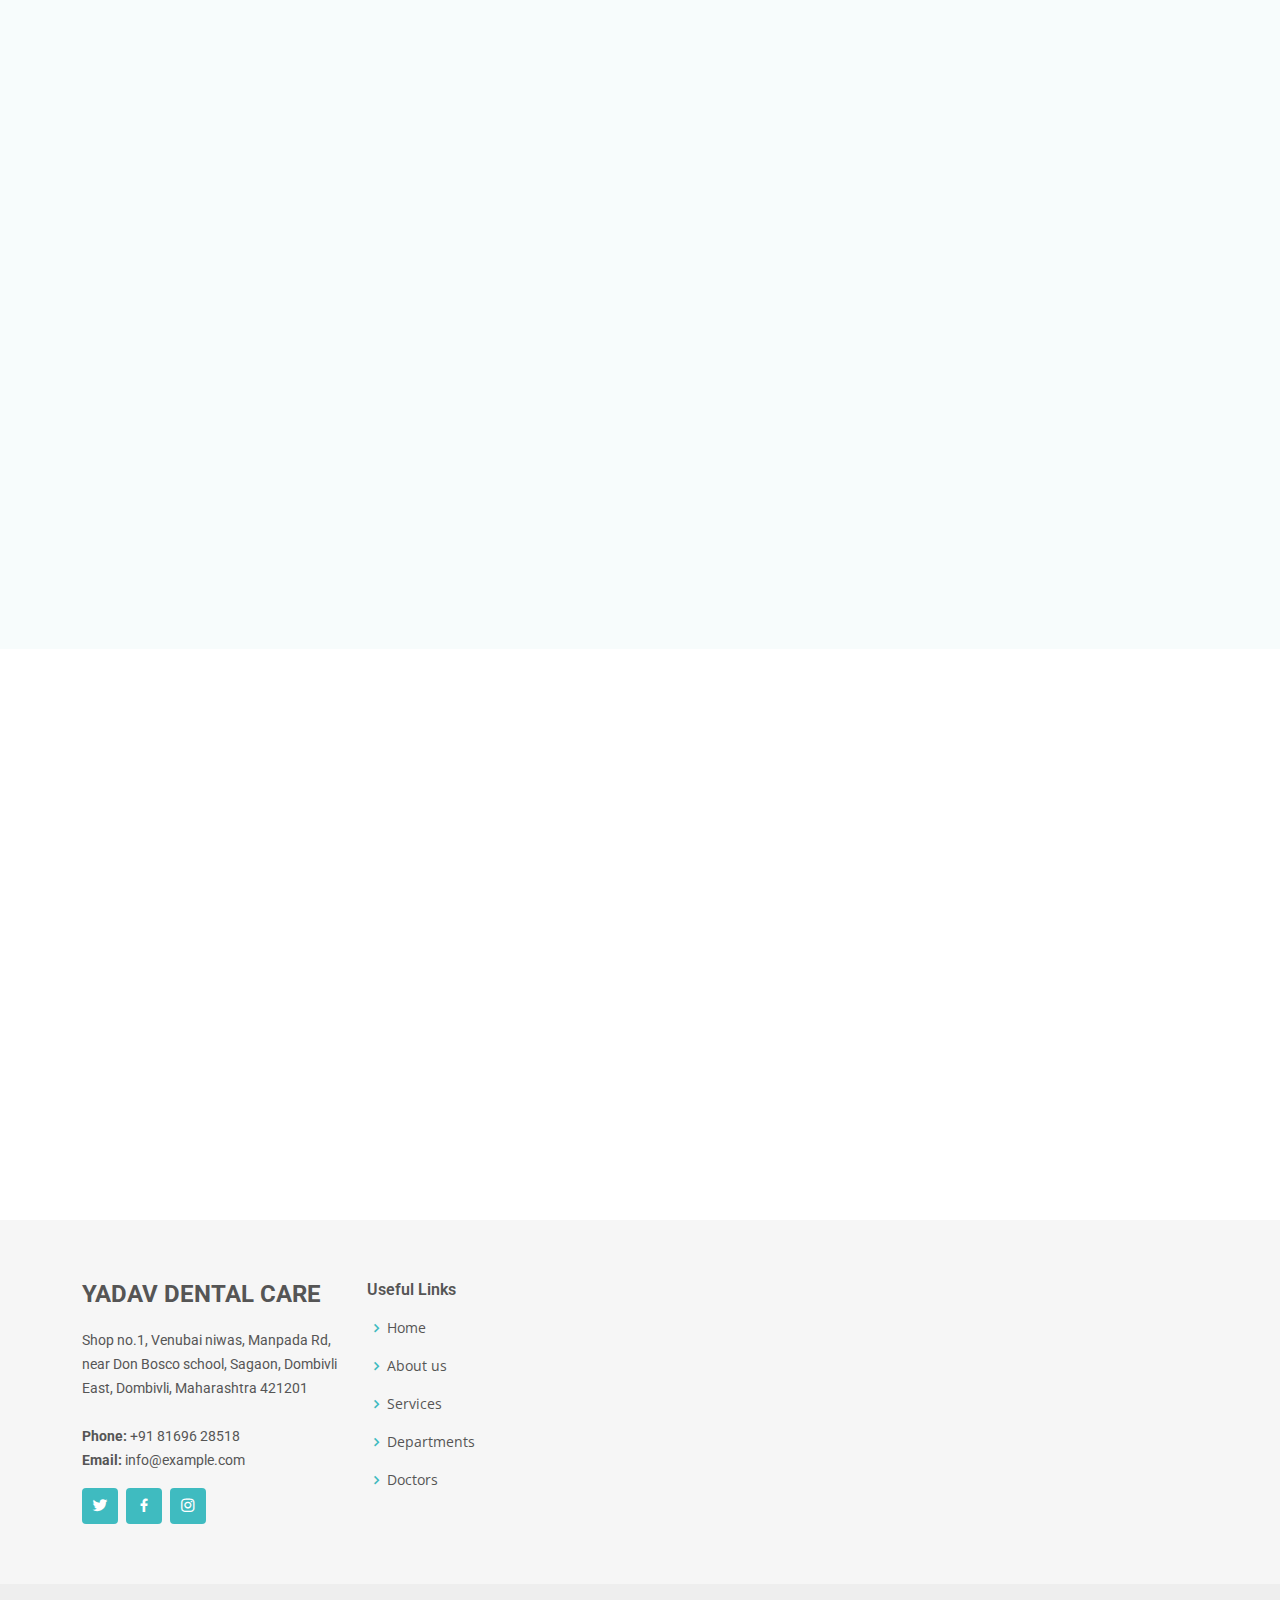
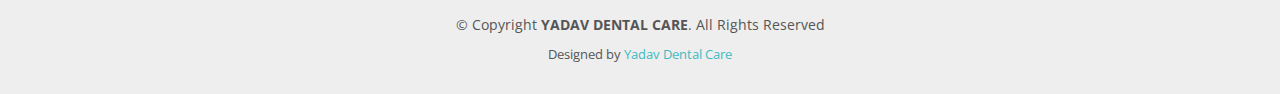
==== commit 5c624e4f: "Details-Updated" ====
--- a/index.html
+++ b/index.html
@@ -66,24 +66,6 @@
           <li><a class="nav-link scrollto" href="#services">Services</a></li>
           <li><a class="nav-link scrollto" href="#departments">Departments</a></li>
           <li><a class="nav-link scrollto" href="#doctors">Doctors</a></li>
-          <li class="dropdown"><a href="#"><span>Drop Down</span> <i class="bi bi-chevron-down"></i></a>
-            <ul>
-              <li><a href="#">Drop Down 1</a></li>
-              <li class="dropdown"><a href="#"><span>Deep Drop Down</span> <i class="bi bi-chevron-right"></i></a>
-                <ul>
-                  <li><a href="#">Deep Drop Down 1</a></li>
-                  <li><a href="#">Deep Drop Down 2</a></li>
-                  <li><a href="#">Deep Drop Down 3</a></li>
-                  <li><a href="#">Deep Drop Down 4</a></li>
-                  <li><a href="#">Deep Drop Down 5</a></li>
-                </ul>
-              </li>
-              <li><a href="#">Drop Down 2</a></li>
-              <li><a href="#">Drop Down 3</a></li>
-              <li><a href="#">Drop Down 4</a></li>
-            </ul>
-          </li>
-          <li><a class="nav-link scrollto" href="#contact">Contact</a></li>
         </ul>
         <i class="bi bi-list mobile-nav-toggle"></i>
       </nav><!-- .navbar -->
@@ -148,7 +130,7 @@
   <main id="main">
 
     <!-- ======= Featured Services Section ======= -->
-    <section id="featured-services" class="featured-services">
+    <!-- <section id="featured-services" class="featured-services">
       <div class="container" data-aos="fade-up">
 
         <div class="row">
@@ -187,7 +169,7 @@
         </div>
 
       </div>
-    </section><!-- End Featured Services Section -->
+    </section>End Featured Services Section -->
 
     <!-- ======= Cta Section ======= -->
     <section id="cta" class="cta">
@@ -210,7 +192,8 @@
 
         <div class="section-title">
           <h2>About Us</h2>
-          <p>Magnam dolores commodi suscipit. Necessitatibus eius consequatur ex aliquid fuga eum quidem. Sit sint consectetur velit. Quisquam quos quisquam cupiditate. Et nemo qui impedit suscipit alias ea. Quia fugiat sit in iste officiis commodi quidem hic quas.</p>
+          <p>Dental services are a range of procedures and treatments provided by dental professionals, such as dentists, dental hygienists, and dental assistants, to maintain and improve oral health. 
+            Some common dental services</p>
         </div>
 
         <div class="row">
@@ -218,20 +201,18 @@
             <img src="assets/img/about.jpg" class="img-fluid" alt="">
           </div>
           <div class="col-lg-6 pt-4 pt-lg-0 content" data-aos="fade-left">
-            <h3>Voluptatem dignissimos provident quasi corporis voluptates sit assumenda.</h3>
+            <h3>A dental clinic is a healthcare facility that provides dental care services to patients.</h3>
             <p class="fst-italic">
-              Lorem ipsum dolor sit amet, consectetur adipiscing elit, sed do eiusmod tempor incididunt ut labore et dolore
-              magna aliqua.
+              Dental clinics are staffed by dentists, dental hygienists, and other dental professionals who work together to diagnose and treat a wide range of oral health conditions.
             </p>
             <ul>
-              <li><i class="bi bi-check-circle"></i> Ullamco laboris nisi ut aliquip ex ea commodo consequat.</li>
-              <li><i class="bi bi-check-circle"></i> Duis aute irure dolor in reprehenderit in voluptate velit.</li>
-              <li><i class="bi bi-check-circle"></i> Ullamco laboris nisi ut aliquip ex ea commodo consequat. Duis aute irure dolor in reprehenderit in voluptate trideta storacalaperda mastiro dolore eu fugiat nulla pariatur.</li>
+              <li><i class="bi bi-check-circle"></i>Fillings: Dental clinics can place fillings to repair small to medium-sized cavities caused by tooth decay.</li>
+              <li><i class="bi bi-check-circle"></i> Dental implants: Dental clinics can place dental implants to replace missing teeth.</li>
+              <li><i class="bi bi-check-circle"></i> Extractions: Dental clinics can extract damaged or diseased teeth that cannot be saved.</li>
+              <li><i class="bi bi-check-circle"></i> Crowns and bridges: Dental clinics can place crowns and bridges to restore damaged or missing teeth.</li>
             </ul>
             <p>
-              Ullamco laboris nisi ut aliquip ex ea commodo consequat. Duis aute irure dolor in reprehenderit in voluptate
-              velit esse cillum dolore eu fugiat nulla pariatur. Excepteur sint occaecat cupidatat non proident, sunt in
-              culpa qui officia deserunt mollit anim id est laborum
+              Dental clinics typically use advanced technology and equipment to provide high-quality care to patients, and they may also offer additional services, such as cosmetic dentistry, to enhance the appearance of their patients' smiles.
             </p>
           </div>
         </div>
@@ -248,35 +229,36 @@
           <div class="col-lg-3 col-md-6 d-md-flex align-items-md-stretch">
             <div class="count-box">
               <i class="fas fa-user-md"></i>
-              <span data-purecounter-start="0" data-purecounter-end="85" data-purecounter-duration="1" class="purecounter"></span>
-
-              <p><strong>Doctors</strong> consequuntur quae qui deca rode</p>
-              <a href="#">Find out more &raquo;</a>
+              <span data-purecounter-start="0" data-purecounter-end="5" data-purecounter-duration="1" class="purecounter"></span>
+
+              <p><strong>Doctors</strong> Dentists are highly trained medical professionals dedicated to oral health and hygiene.</p>
+              <a href="#doctors">Find out more &raquo;</a>
             </div>
           </div>
 
           <div class="col-lg-3 col-md-6 d-md-flex align-items-md-stretch">
             <div class="count-box">
               <i class="far fa-hospital"></i>
-              <span data-purecounter-start="0" data-purecounter-end="26" data-purecounter-duration="1" class="purecounter"></span>
-              <p><strong>Departments</strong> adipisci atque cum quia aut numquam delectus</p>
-              <a href="#">Find out more &raquo;</a>
+              <span data-purecounter-start="0" data-purecounter-end="2" data-purecounter-duration="1" class="purecounter"></span>
+              <p><strong>Departments</strong> 
+                The dental department provides comprehensive oral care for patients of all ages.</p>
+              <a href="#departments">Find out more &raquo;</a>
             </div>
           </div>
 
           <div class="col-lg-3 col-md-6 d-md-flex align-items-md-stretch">
             <div class="count-box">
               <i class="fas fa-flask"></i>
-              <span data-purecounter-start="0" data-purecounter-end="14" data-purecounter-duration="1" class="purecounter"></span>
-              <p><strong>Research Lab</strong> aut commodi quaerat. Aliquam ratione</p>
-              <a href="#">Find out more &raquo;</a>
+              <span data-purecounter-start="0" data-purecounter-end="2" data-purecounter-duration="1" class="purecounter"></span>
+              <p><strong>Research Lab</strong> Dental research labs are at the forefront of innovation, developing new technologies and treatments for oral health.</p>
+              <a href="#about">Find out more &raquo;</a>
             </div>
           </div>
 
           <div class="col-lg-3 col-md-6 d-md-flex align-items-md-stretch">
             <div class="count-box">
               <i class="fas fa-award"></i>
-              <span data-purecounter-start="0" data-purecounter-end="150" data-purecounter-duration="1" class="purecounter"></span>
+              <span data-purecounter-start="0" data-purecounter-end="5" data-purecounter-duration="1" class="purecounter"></span>
               <p><strong>Awards</strong> rerum asperiores dolor molestiae doloribu</p>
               <a href="#">Find out more &raquo;</a>
             </div>
@@ -288,77 +270,48 @@
     </section><!-- End Counts Section -->
 
     <!-- ======= Features Section ======= -->
-    <section id="features" class="features">
-      <div class="container" data-aos="fade-up">
-
-        <div class="row">
-          <div class="col-lg-6 order-2 order-lg-1" data-aos="fade-right">
-            <div class="icon-box mt-5 mt-lg-0">
-              <i class="bx bx-receipt"></i>
-              <h4>Est labore ad</h4>
-              <p>Consequuntur sunt aut quasi enim aliquam quae harum pariatur laboris nisi ut aliquip</p>
-            </div>
-            <div class="icon-box mt-5">
-              <i class="bx bx-cube-alt"></i>
-              <h4>Harum esse qui</h4>
-              <p>Excepteur sint occaecat cupidatat non proident, sunt in culpa qui officia deserunt</p>
-            </div>
-            <div class="icon-box mt-5">
-              <i class="bx bx-images"></i>
-              <h4>Aut occaecati</h4>
-              <p>Aut suscipit aut cum nemo deleniti aut omnis. Doloribus ut maiores omnis facere</p>
-            </div>
-            <div class="icon-box mt-5">
-              <i class="bx bx-shield"></i>
-              <h4>Beatae veritatis</h4>
-              <p>Expedita veritatis consequuntur nihil tempore laudantium vitae denat pacta</p>
-            </div>
-          </div>
-          <div class="image col-lg-6 order-1 order-lg-2" style='background-image: url("assets/img/features.jpg");' data-aos="zoom-in"></div>
-        </div>
-
-      </div>
-    </section><!-- End Features Section -->
-
+    
     <!-- ======= Services Section ======= -->
     <section id="services" class="services services">
       <div class="container" data-aos="fade-up">
 
         <div class="section-title">
           <h2>Services</h2>
-          <p>Magnam dolores commodi suscipit. Necessitatibus eius consequatur ex aliquid fuga eum quidem. Sit sint consectetur velit. Quisquam quos quisquam cupiditate. Et nemo qui impedit suscipit alias ea. Quia fugiat sit in iste officiis commodi quidem hic quas.</p>
+          <p>Dental services are a range of procedures and treatments provided by dental professionals, such as dentists, dental hygienists, and dental assistants, to maintain and improve oral health. 
+            Some common dental services
+          </p>
         </div>
 
         <div class="row">
           <div class="col-lg-4 col-md-6 icon-box" data-aos="zoom-in" data-aos-delay="100">
             <div class="icon"><i class="fas fa-heartbeat"></i></div>
-            <h4 class="title"><a href="">Lorem Ipsum</a></h4>
-            <p class="description">Voluptatum deleniti atque corrupti quos dolores et quas molestias excepturi sint occaecati cupiditate non provident</p>
+            <h4 class="title"><a href="">Endodontics</a></h4>
+            <p class="description">This branch of dentistry focuses on the treatment of the inner parts of teeth, such as the root canal.</p>
           </div>
           <div class="col-lg-4 col-md-6 icon-box" data-aos="zoom-in" data-aos-delay="200">
             <div class="icon"><i class="fas fa-pills"></i></div>
-            <h4 class="title"><a href="">Dolor Sitema</a></h4>
-            <p class="description">Minim veniam, quis nostrud exercitation ullamco laboris nisi ut aliquip ex ea commodo consequat tarad limino ata</p>
+            <h4 class="title"><a href="">Periodontics</a></h4>
+            <p class="description">This branch of dentistry focuses on the health of the gum and bone surrounding teeth.</p>
           </div>
           <div class="col-lg-4 col-md-6 icon-box" data-aos="zoom-in" data-aos-delay="300">
             <div class="icon"><i class="fas fa-hospital-user"></i></div>
-            <h4 class="title"><a href="">Sed ut perspiciatis</a></h4>
-            <p class="description">Duis aute irure dolor in reprehenderit in voluptate velit esse cillum dolore eu fugiat nulla pariatur</p>
+            <h4 class="title"><a href="">Prosthodontics</a></h4>
+            <p class="description">This branch of dentistry deals with the replacement of missing teeth with artificial ones, such as dentures and bridges.</p>
           </div>
           <div class="col-lg-4 col-md-6 icon-box" data-aos="zoom-in" data-aos-delay="100">
             <div class="icon"><i class="fas fa-dna"></i></div>
-            <h4 class="title"><a href="">Magni Dolores</a></h4>
-            <p class="description">Excepteur sint occaecat cupidatat non proident, sunt in culpa qui officia deserunt mollit anim id est laborum</p>
+            <h4 class="title"><a href="">Oral surgery</a></h4>
+            <p class="description">This includes procedures such as tooth extractions, wisdom teeth removal, and dental implants.</p>
           </div>
           <div class="col-lg-4 col-md-6 icon-box" data-aos="zoom-in" data-aos-delay="200">
             <div class="icon"><i class="fas fa-wheelchair"></i></div>
-            <h4 class="title"><a href="">Nemo Enim</a></h4>
-            <p class="description">At vero eos et accusamus et iusto odio dignissimos ducimus qui blanditiis praesentium voluptatum deleniti atque</p>
+            <h4 class="title"><a href="">Preventive care</a></h4>
+            <p class="description">This includes routine checkups, cleanings, fluoride treatments, and X-rays to prevent oral health problems before they develop.</p>
           </div>
           <div class="col-lg-4 col-md-6 icon-box" data-aos="zoom-in" data-aos-delay="300">
             <div class="icon"><i class="fas fa-notes-medical"></i></div>
-            <h4 class="title"><a href="">Eiusmod Tempor</a></h4>
-            <p class="description">Et harum quidem rerum facilis est et expedita distinctio. Nam libero tempore, cum soluta nobis est eligendi</p>
+            <h4 class="title"><a href="">Restorative care</a></h4>
+            <p class="description">This includes procedures to repair damaged teeth, such as fillings, crowns, and bridges.</p>
           </div>
         </div>
 
@@ -371,7 +324,7 @@
 
         <div class="section-title">
           <h2>Make an Appointment</h2>
-          <p>Magnam dolores commodi suscipit. Necessitatibus eius consequatur ex aliquid fuga eum quidem. Sit sint consectetur velit. Quisquam quos quisquam cupiditate. Et nemo qui impedit suscipit alias ea. Quia fugiat sit in iste officiis commodi quidem hic quas.</p>
+          <p>Hello, we're glad to have you here for your first appointment. Could you please let us know when you're typically available during the week, so we can find a suitable time for your appointment and any future check-ups?</p>
         </div>
 
         <form action="forms/appointment.php" method="post" role="form" class="php-email-form" data-aos="fade-up" data-aos-delay="100">
@@ -390,22 +343,6 @@
             <div class="col-md-4 form-group mt-3">
               <input type="datetime" name="date" class="form-control datepicker" id="date" placeholder="Appointment Date" required>
             </div>
-            <div class="col-md-4 form-group mt-3">
-              <select name="department" id="department" class="form-select">
-                <option value="">Select Department</option>
-                <option value="Department 1">Department 1</option>
-                <option value="Department 2">Department 2</option>
-                <option value="Department 3">Department 3</option>
-              </select>
-            </div>
-            <div class="col-md-4 form-group mt-3">
-              <select name="doctor" id="doctor" class="form-select">
-                <option value="">Select Doctor</option>
-                <option value="Doctor 1">Doctor 1</option>
-                <option value="Doctor 2">Doctor 2</option>
-                <option value="Doctor 3">Doctor 3</option>
-              </select>
-            </div>
           </div>
 
           <div class="form-group mt-3">
@@ -428,7 +365,8 @@
 
         <div class="section-title">
           <h2>Departments</h2>
-          <p>Magnam dolores commodi suscipit. Necessitatibus eius consequatur ex aliquid fuga eum quidem. Sit sint consectetur velit. Quisquam quos quisquam cupiditate. Et nemo qui impedit suscipit alias ea. Quia fugiat sit in iste officiis commodi quidem hic quas.</p>
+          <p>The services offered by a dental department may include routine cleanings and check-ups, fillings and extractions, root canals, orthodontic treatments, and more. 
+           <br> The goal of a dental department is to provide high-quality, comprehensive dental care to help patients maintain good oral health and prevent future dental problems.</p>
         </div>
 
         <div class="row" data-aos="fade-up" data-aos-delay="100">
@@ -436,146 +374,121 @@
             <ul class="nav nav-tabs flex-column">
               <li class="nav-item">
                 <a class="nav-link active show" data-bs-toggle="tab" data-bs-target="#tab-1">
-                  <h4>Cardiology</h4>
-                  <p>Quis excepturi porro totam sint earum quo nulla perspiciatis eius.</p>
+                  <h4>Preventive care</h4>
+                  <p>This includes routine checkups, cleanings, fluoride treatments, and X-rays to prevent oral health problems before they develop.</p>
                 </a>
               </li>
+
               <li class="nav-item mt-2">
                 <a class="nav-link" data-bs-toggle="tab" data-bs-target="#tab-2">
-                  <h4>Neurology</h4>
-                  <p>Voluptas vel esse repudiandae quo excepturi.</p>
+                  <h4>Endodontics</h4>
+                  <p>This branch of dentistry focuses on the treatment of the inner parts of teeth, such as the root canal.</p>
                 </a>
               </li>
+
               <li class="nav-item mt-2">
                 <a class="nav-link" data-bs-toggle="tab" data-bs-target="#tab-3">
-                  <h4>Hepatology</h4>
-                  <p>Velit veniam ipsa sit nihil blanditiis mollitia natus.</p>
+                  <h4>Periodontics</h4>
+                  <p>This branch of dentistry focuses on the health of the gum and bone surrounding teeth.</p>
                 </a>
               </li>
+
               <li class="nav-item mt-2">
                 <a class="nav-link" data-bs-toggle="tab" data-bs-target="#tab-4">
-                  <h4>Pediatrics</h4>
-                  <p>Ratione hic sapiente nostrum doloremque illum nulla praesentium id</p>
+                  <h4>Prosthodontics</h4>
+                  <p>This branch of dentistry deals with the replacement of missing teeth with artificial ones, such as dentures and bridges.</p>
                 </a>
               </li>
+
+              <li class="nav-item mt-2">
+                <a class="nav-link" data-bs-toggle="tab" data-bs-target="#tab-5">
+                  <h4>Restorative care</h4>
+                  <p>This includes procedures to repair damaged teeth, such as fillings, crowns, and bridges.</p>
+                </a>
+              </li>
+
             </ul>
           </div>
           <div class="col-lg-8">
             <div class="tab-content">
               <div class="tab-pane active show" id="tab-1">
-                <h3>Cardiology</h3>
-                <p class="fst-italic">Qui laudantium consequatur laborum sit qui ad sapiente dila parde sonata raqer a videna mareta paulona marka</p>
+                <h3>Preventive care</h3>
+                <p class="fst-italic">Preventive dental care is a type of dental care that focuses on maintaining good oral health and preventing the onset of dental problems. </p>
                 <img src="assets/img/departments-1.jpg" alt="" class="img-fluid">
-                <p>Et nobis maiores eius. Voluptatibus ut enim blanditiis atque harum sint. Laborum eos ipsum ipsa odit magni. Incidunt hic ut molestiae aut qui. Est repellat minima eveniet eius et quis magni nihil. Consequatur dolorem quaerat quos qui similique accusamus nostrum rem vero</p>
+                <p> The goal of preventive dental care is to keep individuals free from oral health issues, such as cavities, gum disease, and other problems, by identifying and managing dental health risks before they lead to more serious issues. <br>
+                  <br> Preventive dental care typically includes routine dental check-ups and cleanings, as well as treatments to address potential oral health problems, such as fluoride treatments, sealants, and X-rays. <br>
+              <br> By receiving regular preventive dental care, individuals can help maintain good oral health, prevent the onset of dental problems, and enjoy a healthy, confident smile.
+              <br> <br>  Some common examples of preventive dental care include: <br> <br>
+
+1. Regular dental exams and cleanings <br>
+2. Fluoride treatments <br>
+3. Dental X-rays <br>
+4. Dental sealants <br>
+5. Instruction on proper brushing and flossing techniques <br>
+6. Nutrition counseling <br>
+7. Tobacco cessation counseling <br>
+
+</p>
               </div>
               <div class="tab-pane" id="tab-2">
-                <h3>Neurology</h3>
-                <p class="fst-italic">Qui laudantium consequatur laborum sit qui ad sapiente dila parde sonata raqer a videna mareta paulona marka</p>
+                <h3>Endodontics</h3>
+                <p class="fst-italic">Endodontics is a specialty of dentistry that focuses on the diagnosis, treatment, and prevention of diseases of the dental pulp and the surrounding tissues of the tooth. </p>
                 <img src="assets/img/departments-2.jpg" alt="" class="img-fluid">
-                <p>Et nobis maiores eius. Voluptatibus ut enim blanditiis atque harum sint. Laborum eos ipsum ipsa odit magni. Incidunt hic ut molestiae aut qui. Est repellat minima eveniet eius et quis magni nihil. Consequatur dolorem quaerat quos qui similique accusamus nostrum rem vero</p>
-              </div>
+              <p> An endodontist is a dentist who has completed advanced training in this field and specializes in providing endodontic treatments. <br>
+                <br> Some common endodontic procedures include root canal therapy, apicoectomy, and retreatment of previous root canals. Endodontists use advanced technology and techniques to diagnose and treat issues related to the dental pulp, such as infections, abscesses, and injuries, in order to save damaged teeth and prevent the need for extraction. <br>
+               <br> Endodontists work closely with other dental professionals, such as general dentists and specialists in other areas of dentistry, to provide comprehensive and coordinated dental care to their patients. <br>
+               <br>  They play an important role in helping individuals maintain good oral health and preventing the onset of serious dental problems.</p>             
+               </div>
+
               <div class="tab-pane" id="tab-3">
-                <h3>Hepatology</h3>
-                <p class="fst-italic">Qui laudantium consequatur laborum sit qui ad sapiente dila parde sonata raqer a videna mareta paulona marka</p>
+                <h3>Periodontics</h3>
+                <p class="fst-italic">Periodontics is a branch of dentistry that focuses on the health of the gums and other supporting structures of the teeth, such as the bones and ligaments.</p>
                 <img src="assets/img/departments-3.jpg" alt="" class="img-fluid">
-                <p>Et nobis maiores eius. Voluptatibus ut enim blanditiis atque harum sint. Laborum eos ipsum ipsa odit magni. Incidunt hic ut molestiae aut qui. Est repellat minima eveniet eius et quis magni nihil. Consequatur dolorem quaerat quos qui similique accusamus nostrum rem vero</p>
-              </div>
+                <p>Periodontists are specialized dentists who treat conditions and diseases of the gums and other supporting structures of the teeth. <br>
+                <br> Some common procedures performed by periodontists include scaling and root planing to remove plaque and tartar from the teeth and gums, periodontal surgery to treat gum disease, placement of dental implants to replace missing teeth, and gum grafting to restore damaged or receded gums. <br>
+              <br> If you have gum disease, bleeding gums, loose teeth, or other issues with your gums, you may be referred to a periodontist by your general dentist for a consultation. The periodontist will evaluate your condition and develop a treatment plan to help restore your gum health. <br>
+            <br> It's important to maintain good gum health, as gum disease has been linked to other serious health problems, such as heart disease, stroke, and diabetes. By visiting a periodontist regularly, you can help ensure that your gums stay healthy and strong, and reduce your risk of developing more serious health problems.</p>
+              </div>
+
               <div class="tab-pane" id="tab-4">
-                <h3>Pediatrics</h3>
-                <p class="fst-italic">Qui laudantium consequatur laborum sit qui ad sapiente dila parde sonata raqer a videna mareta paulona marka</p>
+                <h3>Prosthodontics</h3>
+                <p class="fst-italic">Prosthodontics is a specialty within dentistry that focuses on the replacement of missing teeth and the restoration of damaged or misshapen teeth.</p>
                 <img src="assets/img/departments-4.jpg" alt="" class="img-fluid">
-                <p>Et nobis maiores eius. Voluptatibus ut enim blanditiis atque harum sint. Laborum eos ipsum ipsa odit magni. Incidunt hic ut molestiae aut qui. Est repellat minima eveniet eius et quis magni nihil. Consequatur dolorem quaerat quos qui similique accusamus nostrum rem vero</p>
-              </div>
+                <p>Prosthodontists are specialized dentists who have received advanced training in the design, manufacture, and placement of dental prostheses, such as dentures, bridges, crowns, and implants. <br>
+                  <br> If you have missing or damaged teeth, or if you are unhappy with the appearance of your smile, you may benefit from a consultation with a prosthodontist. The prosthodontist will evaluate your condition and develop a treatment plan to help restore your dental health and improve your smile. <br> <br>
+                   Prosthodontic procedures can help improve the appearance, function, and health of your teeth and gums. Some common procedures performed by prosthodontists include: <br>
+                 <br>1.  Denture placement: For patients who have lost all or most of their natural teeth, dentures can provide a lifelike replacement that can help restore the ability to chew, speak, and smile with confidence. <br>
+ 
+                <br> 2. Crown placement: Crowns are tooth-shaped caps that are placed over damaged or misshapen teeth to protect them from further damage and improve their appearance. <br>
+                 
+                <br> 3. Bridge placement: Bridges are dental prostheses that are used to replace missing teeth. They are anchored in place using the remaining natural teeth or dental implants. <br>
+                 
+                <br> 4. Implant placement: Dental implants are artificial tooth roots that are placed into the jawbone to support replacement teeth. They can provide a stable, long-lasting solution for missing teeth.</p>
+              </div>
+
+              <div class="tab-pane" id="tab-5">
+                <h3>Restorative care </h3>
+                <p class="fst-italic">Restorative dentistry is a branch of dentistry that focuses on repairing and restoring damaged, decayed, or missing teeth.</p>
+                <img src="assets/img/departments-5.jpg" alt="" class="img-fluid">
+                <p>  The goal of restorative dentistry is to bring the teeth back to their normal function and appearance, improving oral health and enhancing the patient's overall quality of life. <br>
+                  <br> If you have damaged, decayed, or missing teeth, you may benefit from restorative dentistry procedures. <br>
+                  <br> <br> Some common restorative dental procedures include: <br>
+                  <br> 1. Fillings: Fillings are used to repair small to medium-sized cavities caused by tooth decay. They can be made of various materials, including amalgam (silver), composite (tooth-colored), gold, and porcelain. <br>
+                  <br> 2. Crowns: Crowns, also known as caps, are dental prostheses that fit over damaged or decayed teeth, protecting them from further damage and restoring their appearance. <br>
+                  <br> 3. Bridges: Bridges are dental prostheses used to replace missing teeth. They are anchored in place using the remaining natural teeth or dental implants. <br>
+                  <br> 4. Dental Implants: Dental implants are artificial tooth roots that are placed into the jawbone to support replacement teeth. They can provide a stable, long-lasting solution for missing teeth. <br>
+                  <br> 5. Dentures: Dentures are removable dental prostheses that replace missing teeth. They can be used to replace all of the teeth or just a few missing teeth.
+
+
+                </p>
+              </div>
+
             </div>
           </div>
         </div>
 
       </div>
     </section><!-- End Departments Section -->
-
-    <!-- ======= Testimonials Section ======= -->
-    <section id="testimonials" class="testimonials">
-      <div class="container" data-aos="fade-up">
-
-        <div class="section-title">
-          <h2>Testimonials</h2>
-          <p>Magnam dolores commodi suscipit. Necessitatibus eius consequatur ex aliquid fuga eum quidem. Sit sint consectetur velit. Quisquam quos quisquam cupiditate. Et nemo qui impedit suscipit alias ea. Quia fugiat sit in iste officiis commodi quidem hic quas.</p>
-        </div>
-
-        <div class="testimonials-slider swiper" data-aos="fade-up" data-aos-delay="100">
-          <div class="swiper-wrapper">
-
-            <div class="swiper-slide">
-              <div class="testimonial-item">
-                <p>
-                  <i class="bx bxs-quote-alt-left quote-icon-left"></i>
-                  Proin iaculis purus consequat sem cure digni ssim donec porttitora entum suscipit rhoncus. Accusantium quam, ultricies eget id, aliquam eget nibh et. Maecen aliquam, risus at semper.
-                  <i class="bx bxs-quote-alt-right quote-icon-right"></i>
-                </p>
-                <img src="assets/img/testimonials/testimonials-1.jpg" class="testimonial-img" alt="">
-                <h3>Saul Goodman</h3>
-                <h4>Ceo &amp; Founder</h4>
-              </div>
-            </div><!-- End testimonial item -->
-
-            <div class="swiper-slide">
-              <div class="testimonial-item">
-                <p>
-                  <i class="bx bxs-quote-alt-left quote-icon-left"></i>
-                  Export tempor illum tamen malis malis eram quae irure esse labore quem cillum quid cillum eram malis quorum velit fore eram velit sunt aliqua noster fugiat irure amet legam anim culpa.
-                  <i class="bx bxs-quote-alt-right quote-icon-right"></i>
-                </p>
-                <img src="assets/img/testimonials/testimonials-2.jpg" class="testimonial-img" alt="">
-                <h3>Sara Wilsson</h3>
-                <h4>Designer</h4>
-              </div>
-            </div><!-- End testimonial item -->
-
-            <div class="swiper-slide">
-              <div class="testimonial-item">
-                <p>
-                  <i class="bx bxs-quote-alt-left quote-icon-left"></i>
-                  Enim nisi quem export duis labore cillum quae magna enim sint quorum nulla quem veniam duis minim tempor labore quem eram duis noster aute amet eram fore quis sint minim.
-                  <i class="bx bxs-quote-alt-right quote-icon-right"></i>
-                </p>
-                <img src="assets/img/testimonials/testimonials-3.jpg" class="testimonial-img" alt="">
-                <h3>Jena Karlis</h3>
-                <h4>Store Owner</h4>
-              </div>
-            </div><!-- End testimonial item -->
-
-            <div class="swiper-slide">
-              <div class="testimonial-item">
-                <p>
-                  <i class="bx bxs-quote-alt-left quote-icon-left"></i>
-                  Fugiat enim eram quae cillum dolore dolor amet nulla culpa multos export minim fugiat minim velit minim dolor enim duis veniam ipsum anim magna sunt elit fore quem dolore labore illum veniam.
-                  <i class="bx bxs-quote-alt-right quote-icon-right"></i>
-                </p>
-                <img src="assets/img/testimonials/testimonials-4.jpg" class="testimonial-img" alt="">
-                <h3>Matt Brandon</h3>
-                <h4>Freelancer</h4>
-              </div>
-            </div><!-- End testimonial item -->
-
-            <div class="swiper-slide">
-              <div class="testimonial-item">
-                <p>
-                  <i class="bx bxs-quote-alt-left quote-icon-left"></i>
-                  Quis quorum aliqua sint quem legam fore sunt eram irure aliqua veniam tempor noster veniam enim culpa labore duis sunt culpa nulla illum cillum fugiat legam esse veniam culpa fore nisi cillum quid.
-                  <i class="bx bxs-quote-alt-right quote-icon-right"></i>
-                </p>
-                <img src="assets/img/testimonials/testimonials-5.jpg" class="testimonial-img" alt="">
-                <h3>John Larson</h3>
-                <h4>Entrepreneur</h4>
-              </div>
-            </div><!-- End testimonial item -->
-
-          </div>
-          <div class="swiper-pagination"></div>
-        </div>
-
-      </div>
-    </section><!-- End Testimonials Section -->
 
     <!-- ======= Doctors Section ======= -->
     <section id="doctors" class="doctors section-bg">
@@ -583,7 +496,7 @@
 
         <div class="section-title">
           <h2>Doctors</h2>
-          <p>Magnam dolores commodi suscipit. Necessitatibus eius consequatur ex aliquid fuga eum quidem. Sit sint consectetur velit. Quisquam quos quisquam cupiditate. Et nemo qui impedit suscipit alias ea. Quia fugiat sit in iste officiis commodi quidem hic quas.</p>
+          <p>A dentist, also known as a dental practitioner, is a healthcare professional who specializes in the diagnosis, prevention, and treatment of oral diseases and conditions. Dentists play a critical role in maintaining the oral health of patients, and they can provide a wide range of services.</p>
         </div>
 
         <div class="row">
@@ -591,17 +504,12 @@
           <div class="col-lg-3 col-md-6 d-flex align-items-stretch">
             <div class="member" data-aos="fade-up" data-aos-delay="100">
               <div class="member-img">
-                <img src="assets/img/doctors/doctors-1.jpg" class="img-fluid" alt="">
-                <div class="social">
-                  <a href=""><i class="bi bi-twitter"></i></a>
-                  <a href=""><i class="bi bi-facebook"></i></a>
-                  <a href=""><i class="bi bi-instagram"></i></a>
-                  <a href=""><i class="bi bi-linkedin"></i></a>
-                </div>
+                <img src="assets/img/doctors/dr-1.png" class="img-fluid" alt="">
+
               </div>
               <div class="member-info">
-                <h4>Walter White</h4>
-                <span>Chief Medical Officer</span>
+                <h4>Dr.Kalpana Yadav</h4>
+                <span>Dental Surgen</span>
               </div>
             </div>
           </div>
@@ -609,17 +517,11 @@
           <div class="col-lg-3 col-md-6 d-flex align-items-stretch">
             <div class="member" data-aos="fade-up" data-aos-delay="200">
               <div class="member-img">
-                <img src="assets/img/doctors/doctors-2.jpg" class="img-fluid" alt="">
-                <div class="social">
-                  <a href=""><i class="bi bi-twitter"></i></a>
-                  <a href=""><i class="bi bi-facebook"></i></a>
-                  <a href=""><i class="bi bi-instagram"></i></a>
-                  <a href=""><i class="bi bi-linkedin"></i></a>
-                </div>
+                <img src="assets/img/doctors/dr-2.png" class="img-fluid" alt="">
               </div>
               <div class="member-info">
-                <h4>Sarah Jhonson</h4>
-                <span>Anesthesiologist</span>
+                <h4>Dr.Pushpuk Ladhe</h4>
+                <span>Endodontist</span>
               </div>
             </div>
           </div>
@@ -627,17 +529,11 @@
           <div class="col-lg-3 col-md-6 d-flex align-items-stretch">
             <div class="member" data-aos="fade-up" data-aos-delay="300">
               <div class="member-img">
-                <img src="assets/img/doctors/doctors-3.jpg" class="img-fluid" alt="">
-                <div class="social">
-                  <a href=""><i class="bi bi-twitter"></i></a>
-                  <a href=""><i class="bi bi-facebook"></i></a>
-                  <a href=""><i class="bi bi-instagram"></i></a>
-                  <a href=""><i class="bi bi-linkedin"></i></a>
-                </div>
+                <img src="assets/img/doctors/dr-3.png" class="img-fluid" alt="">
               </div>
               <div class="member-info">
-                <h4>William Anderson</h4>
-                <span>Cardiology</span>
+                <h4>Dr.Sasmit Chaudheri</h4>
+                <span>Pedodontist</span>
               </div>
             </div>
           </div>
@@ -645,17 +541,11 @@
           <div class="col-lg-3 col-md-6 d-flex align-items-stretch">
             <div class="member" data-aos="fade-up" data-aos-delay="400">
               <div class="member-img">
-                <img src="assets/img/doctors/doctors-4.jpg" class="img-fluid" alt="">
-                <div class="social">
-                  <a href=""><i class="bi bi-twitter"></i></a>
-                  <a href=""><i class="bi bi-facebook"></i></a>
-                  <a href=""><i class="bi bi-instagram"></i></a>
-                  <a href=""><i class="bi bi-linkedin"></i></a>
-                </div>
+                <img src="assets/img/doctors/dr.4.png" class="img-fluid" alt="">
               </div>
               <div class="member-info">
-                <h4>Amanda Jepson</h4>
-                <span>Neurosurgeon</span>
+                <h4>Dr.sachin hotkar</h4>
+                <span>Oral-Surgen</span>
               </div>
             </div>
           </div>
@@ -671,7 +561,7 @@
 
         <div class="section-title">
           <h2>Gallery</h2>
-          <p>Magnam dolores commodi suscipit. Necessitatibus eius consequatur ex aliquid fuga eum quidem. Sit sint consectetur velit. Quisquam quos quisquam cupiditate. Et nemo qui impedit suscipit alias ea. Quia fugiat sit in iste officiis commodi quidem hic quas.</p>
+          <p>we're building a gallery to showcase our work and promote dental health. Would you be comfortable with us taking photographs or videos during your appointment to feature in our gallery? Your privacy will be respected.</p>
         </div>
 
         <div class="gallery-slider swiper">
@@ -692,7 +582,7 @@
     </section><!-- End Gallery Section -->
 
     <!-- ======= Pricing Section ======= -->
-    <section id="pricing" class="pricing">
+    <!-- <section id="pricing" class="pricing">
       <div class="container" data-aos="fade-up">
 
         <div class="section-title">
@@ -774,155 +664,7 @@
         </div>
 
       </div>
-    </section><!-- End Pricing Section -->
-
-    <!-- ======= Frequently Asked Questioins Section ======= -->
-    <section id="faq" class="faq section-bg">
-      <div class="container" data-aos="fade-up">
-
-        <div class="section-title">
-          <h2>Frequently Asked Questioins</h2>
-          <p>Magnam dolores commodi suscipit. Necessitatibus eius consequatur ex aliquid fuga eum quidem. Sit sint consectetur velit. Quisquam quos quisquam cupiditate. Et nemo qui impedit suscipit alias ea. Quia fugiat sit in iste officiis commodi quidem hic quas.</p>
-        </div>
-
-        <ul class="faq-list">
-
-          <li>
-            <div data-bs-toggle="collapse" class="collapsed question" href="#faq1">Non consectetur a erat nam at lectus urna duis? <i class="bi bi-chevron-down icon-show"></i><i class="bi bi-chevron-up icon-close"></i></div>
-            <div id="faq1" class="collapse" data-bs-parent=".faq-list">
-              <p>
-                Feugiat pretium nibh ipsum consequat. Tempus iaculis urna id volutpat lacus laoreet non curabitur gravida. Venenatis lectus magna fringilla urna porttitor rhoncus dolor purus non.
-              </p>
-            </div>
-          </li>
-
-          <li>
-            <div data-bs-toggle="collapse" href="#faq2" class="collapsed question">Feugiat scelerisque varius morbi enim nunc faucibus a pellentesque? <i class="bi bi-chevron-down icon-show"></i><i class="bi bi-chevron-up icon-close"></i></div>
-            <div id="faq2" class="collapse" data-bs-parent=".faq-list">
-              <p>
-                Dolor sit amet consectetur adipiscing elit pellentesque habitant morbi. Id interdum velit laoreet id donec ultrices. Fringilla phasellus faucibus scelerisque eleifend donec pretium. Est pellentesque elit ullamcorper dignissim. Mauris ultrices eros in cursus turpis massa tincidunt dui.
-              </p>
-            </div>
-          </li>
-
-          <li>
-            <div data-bs-toggle="collapse" href="#faq3" class="collapsed question">Dolor sit amet consectetur adipiscing elit pellentesque habitant morbi? <i class="bi bi-chevron-down icon-show"></i><i class="bi bi-chevron-up icon-close"></i></div>
-            <div id="faq3" class="collapse" data-bs-parent=".faq-list">
-              <p>
-                Eleifend mi in nulla posuere sollicitudin aliquam ultrices sagittis orci. Faucibus pulvinar elementum integer enim. Sem nulla pharetra diam sit amet nisl suscipit. Rutrum tellus pellentesque eu tincidunt. Lectus urna duis convallis convallis tellus. Urna molestie at elementum eu facilisis sed odio morbi quis
-              </p>
-            </div>
-          </li>
-
-          <li>
-            <div data-bs-toggle="collapse" href="#faq4" class="collapsed question">Ac odio tempor orci dapibus. Aliquam eleifend mi in nulla? <i class="bi bi-chevron-down icon-show"></i><i class="bi bi-chevron-up icon-close"></i></div>
-            <div id="faq4" class="collapse" data-bs-parent=".faq-list">
-              <p>
-                Dolor sit amet consectetur adipiscing elit pellentesque habitant morbi. Id interdum velit laoreet id donec ultrices. Fringilla phasellus faucibus scelerisque eleifend donec pretium. Est pellentesque elit ullamcorper dignissim. Mauris ultrices eros in cursus turpis massa tincidunt dui.
-              </p>
-            </div>
-          </li>
-
-          <li>
-            <div data-bs-toggle="collapse" href="#faq5" class="collapsed question">Tempus quam pellentesque nec nam aliquam sem et tortor consequat? <i class="bi bi-chevron-down icon-show"></i><i class="bi bi-chevron-up icon-close"></i></div>
-            <div id="faq5" class="collapse" data-bs-parent=".faq-list">
-              <p>
-                Molestie a iaculis at erat pellentesque adipiscing commodo. Dignissim suspendisse in est ante in. Nunc vel risus commodo viverra maecenas accumsan. Sit amet nisl suscipit adipiscing bibendum est. Purus gravida quis blandit turpis cursus in
-              </p>
-            </div>
-          </li>
-
-          <li>
-            <div data-bs-toggle="collapse" href="#faq6" class="collapsed question">Tortor vitae purus faucibus ornare. Varius vel pharetra vel turpis nunc eget lorem dolor? <i class="bi bi-chevron-down icon-show"></i><i class="bi bi-chevron-up icon-close"></i></div>
-            <div id="faq6" class="collapse" data-bs-parent=".faq-list">
-              <p>
-                Laoreet sit amet cursus sit amet dictum sit amet justo. Mauris vitae ultricies leo integer malesuada nunc vel. Tincidunt eget nullam non nisi est sit amet. Turpis nunc eget lorem dolor sed. Ut venenatis tellus in metus vulputate eu scelerisque. Pellentesque diam volutpat commodo sed egestas egestas fringilla phasellus faucibus. Nibh tellus molestie nunc non blandit massa enim nec.
-              </p>
-            </div>
-          </li>
-
-        </ul>
-
-      </div>
-    </section><!-- End Frequently Asked Questioins Section -->
-
-    <!-- ======= Contact Section ======= -->
-    <section id="contact" class="contact">
-      <div class="container">
-
-        <div class="section-title">
-          <h2>Contact</h2>
-          <p>Magnam dolores commodi suscipit. Necessitatibus eius consequatur ex aliquid fuga eum quidem. Sit sint consectetur velit. Quisquam quos quisquam cupiditate. Et nemo qui impedit suscipit alias ea. Quia fugiat sit in iste officiis commodi quidem hic quas.</p>
-        </div>
-
-      </div>
-
-      <div>
-        <iframe style="border:0; width: 100%; height: 350px;" src="https://www.google.com/maps/embed?pb=!1m14!1m8!1m3!1d12097.433213460943!2d-74.0062269!3d40.7101282!3m2!1i1024!2i768!4f13.1!3m3!1m2!1s0x0%3A0xb89d1fe6bc499443!2sDowntown+Conference+Center!5e0!3m2!1smk!2sbg!4v1539943755621" frameborder="0" allowfullscreen></iframe>
-      </div>
-
-      <div class="container">
-
-        <div class="row mt-5">
-
-          <div class="col-lg-6">
-
-            <div class="row">
-              <div class="col-md-12">
-                <div class="info-box">
-                  <i class="bx bx-map"></i>
-                  <h3>Our Address</h3>
-                  <p>A108 Adam Street, New York, NY 535022</p>
-                </div>
-              </div>
-              <div class="col-md-6">
-                <div class="info-box mt-4">
-                  <i class="bx bx-envelope"></i>
-                  <h3>Email Us</h3>
-                  <p>info@example.com<br>contact@example.com</p>
-                </div>
-              </div>
-              <div class="col-md-6">
-                <div class="info-box mt-4">
-                  <i class="bx bx-phone-call"></i>
-                  <h3>Call Us</h3>
-                  <p>+1 5589 55488 55<br>+1 6678 254445 41</p>
-                </div>
-              </div>
-            </div>
-
-          </div>
-
-          <div class="col-lg-6">
-            <form action="forms/contact.php" method="post" role="form" class="php-email-form">
-              <div class="row">
-                <div class="col-md-6 form-group">
-                  <input type="text" name="name" class="form-control" id="name" placeholder="Your Name" required="">
-                </div>
-                <div class="col-md-6 form-group mt-3 mt-md-0">
-                  <input type="email" class="form-control" name="email" id="email" placeholder="Your Email" required="">
-                </div>
-              </div>
-              <div class="form-group mt-3">
-                <input type="text" class="form-control" name="subject" id="subject" placeholder="Subject" required="">
-              </div>
-              <div class="form-group mt-3">
-                <textarea class="form-control" name="message" rows="7" placeholder="Message" required=""></textarea>
-              </div>
-              <div class="my-3">
-                <div class="loading">Loading</div>
-                <div class="error-message"></div>
-                <div class="sent-message">Your message has been sent. Thank you!</div>
-              </div>
-              <div class="text-center"><button type="submit">Send Message</button></div>
-            </form>
-          </div>
-
-        </div>
-
-      </div>
-    </section><!-- End Contact Section -->
-
+    </section>End Pricing Section -->
   </main><!-- End #main -->
 
   <!-- ======= Footer ======= -->
@@ -933,19 +675,16 @@
 
           <div class="col-lg-3 col-md-6">
             <div class="footer-info">
-              <h3>Medicio</h3>
-              <p>
-                A108 Adam Street <br>
-                NY 535022, USA<br><br>
-                <strong>Phone:</strong> +1 5589 55488 55<br>
+              <h3>YADAV DENTAL CARE</h3>
+              <p>Shop no.1, Venubai niwas, Manpada Rd, <br> near Don Bosco school, Sagaon, Dombivli East, Dombivli, Maharashtra 421201 <br> <br>
+                <strong>Phone:</strong> +91 81696 28518<br>
                 <strong>Email:</strong> info@example.com<br>
               </p>
               <div class="social-links mt-3">
                 <a href="#" class="twitter"><i class="bx bxl-twitter"></i></a>
                 <a href="#" class="facebook"><i class="bx bxl-facebook"></i></a>
                 <a href="#" class="instagram"><i class="bx bxl-instagram"></i></a>
-                <a href="#" class="google-plus"><i class="bx bxl-skype"></i></a>
-                <a href="#" class="linkedin"><i class="bx bxl-linkedin"></i></a>
+
               </div>
             </div>
           </div>
@@ -954,47 +693,26 @@
             <h4>Useful Links</h4>
             <ul>
               <li><i class="bx bx-chevron-right"></i> <a href="#">Home</a></li>
-              <li><i class="bx bx-chevron-right"></i> <a href="#">About us</a></li>
-              <li><i class="bx bx-chevron-right"></i> <a href="#">Services</a></li>
-              <li><i class="bx bx-chevron-right"></i> <a href="#">Terms of service</a></li>
-              <li><i class="bx bx-chevron-right"></i> <a href="#">Privacy policy</a></li>
+              <li><i class="bx bx-chevron-right"></i> <a href="#about">About us</a></li>
+              <li><i class="bx bx-chevron-right"></i> <a href="#services">Services</a></li>
+              <li><i class="bx bx-chevron-right"></i> <a href="#departments">Departments</a></li>
+              <li><i class="bx bx-chevron-right"></i> <a href="#doctors">Doctors</a></li>
             </ul>
           </div>
-
-          <div class="col-lg-3 col-md-6 footer-links">
-            <h4>Our Services</h4>
-            <ul>
-              <li><i class="bx bx-chevron-right"></i> <a href="#">Web Design</a></li>
-              <li><i class="bx bx-chevron-right"></i> <a href="#">Web Development</a></li>
-              <li><i class="bx bx-chevron-right"></i> <a href="#">Product Management</a></li>
-              <li><i class="bx bx-chevron-right"></i> <a href="#">Marketing</a></li>
-              <li><i class="bx bx-chevron-right"></i> <a href="#">Graphic Design</a></li>
-            </ul>
-          </div>
-
-          <div class="col-lg-4 col-md-6 footer-newsletter">
-            <h4>Our Newsletter</h4>
-            <p>Tamen quem nulla quae legam multos aute sint culpa legam noster magna</p>
-            <form action="" method="post">
-              <input type="email" name="email"><input type="submit" value="Subscribe">
-            </form>
-
-          </div>
-
         </div>
       </div>
     </div>
 
     <div class="container">
       <div class="copyright">
-        &copy; Copyright <strong><span>Medicio</span></strong>. All Rights Reserved
+        &copy; Copyright <strong><span>YADAV DENTAL CARE</span></strong>. All Rights Reserved
       </div>
       <div class="credits">
         <!-- All the links in the footer should remain intact. -->
         <!-- You can delete the links only if you purchased the pro version. -->
         <!-- Licensing information: https://bootstrapmade.com/license/ -->
         <!-- Purchase the pro version with working PHP/AJAX contact form: https://bootstrapmade.com/medicio-free-bootstrap-theme/ -->
-        Designed by <a href="https://bootstrapmade.com/">BootstrapMade</a>
+        Designed by <a href="">Yadav Dental Care</a>
       </div>
     </div>
   </footer><!-- End Footer -->
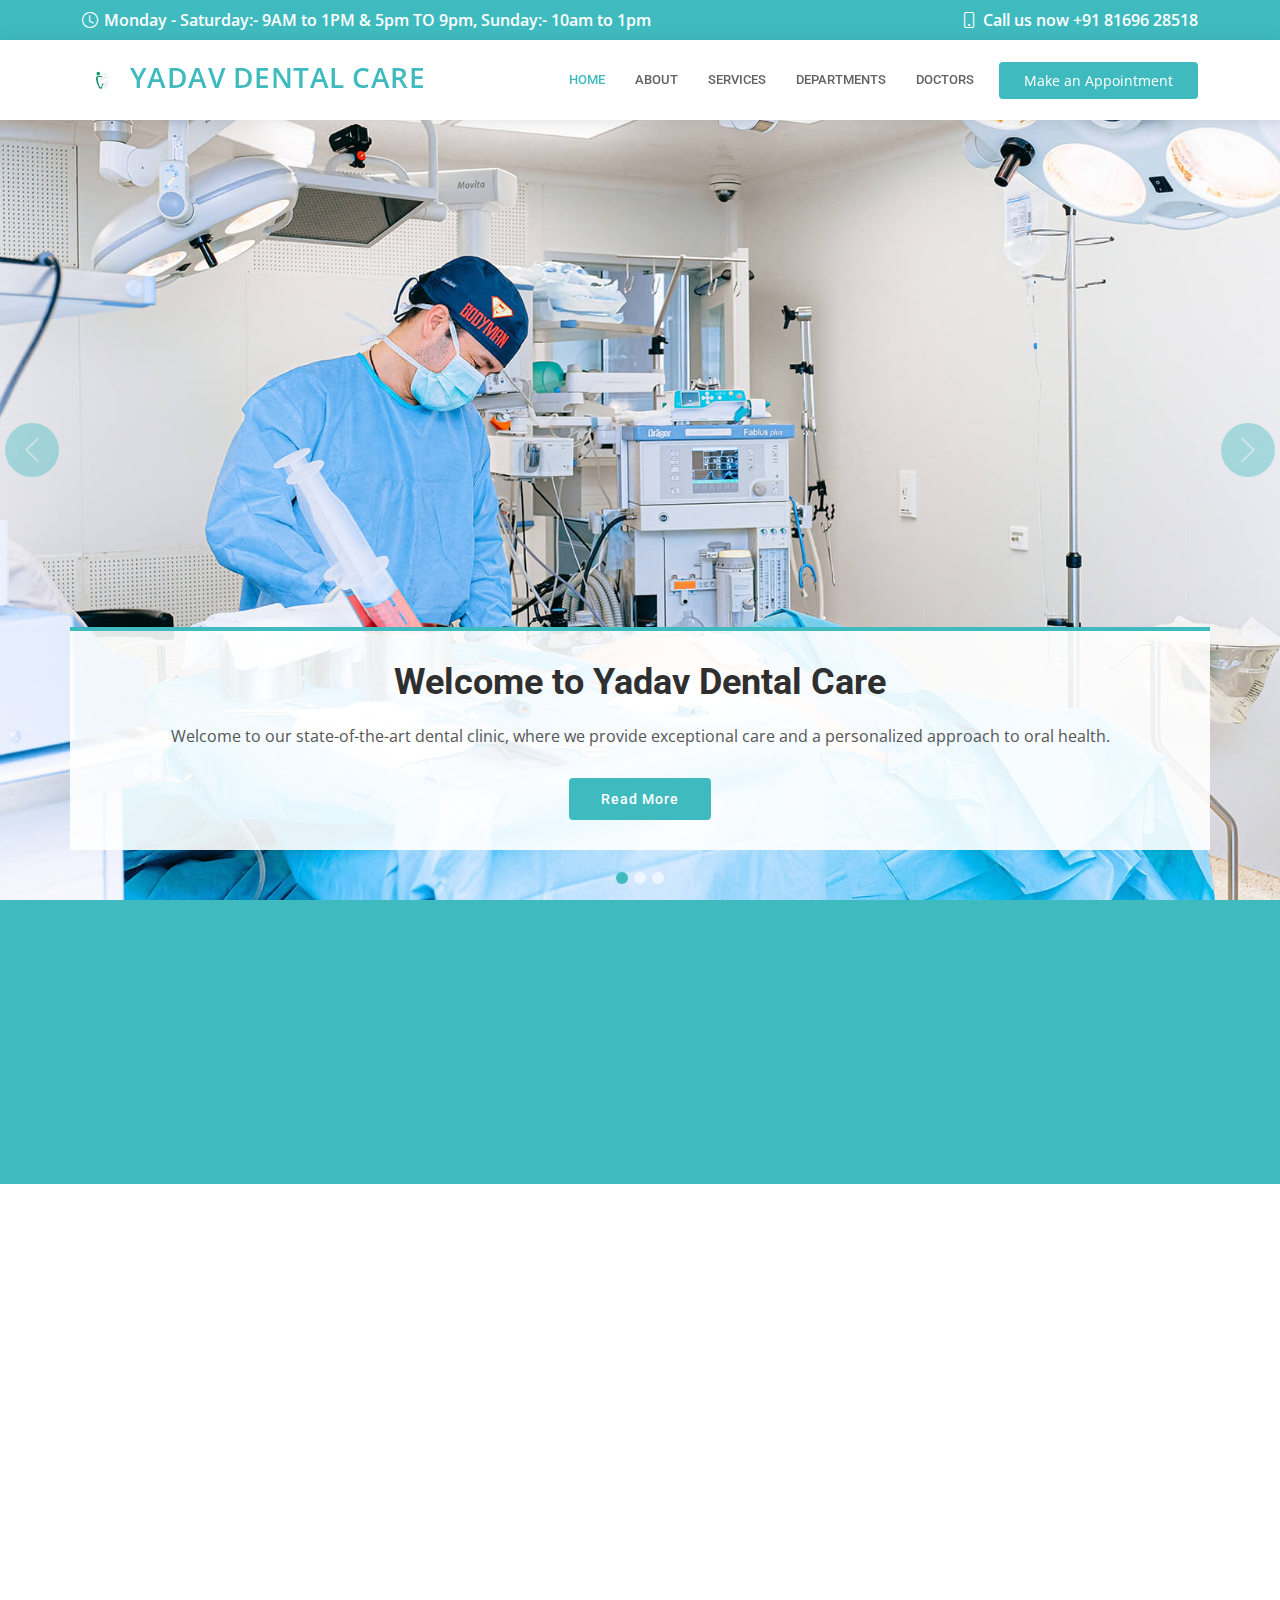
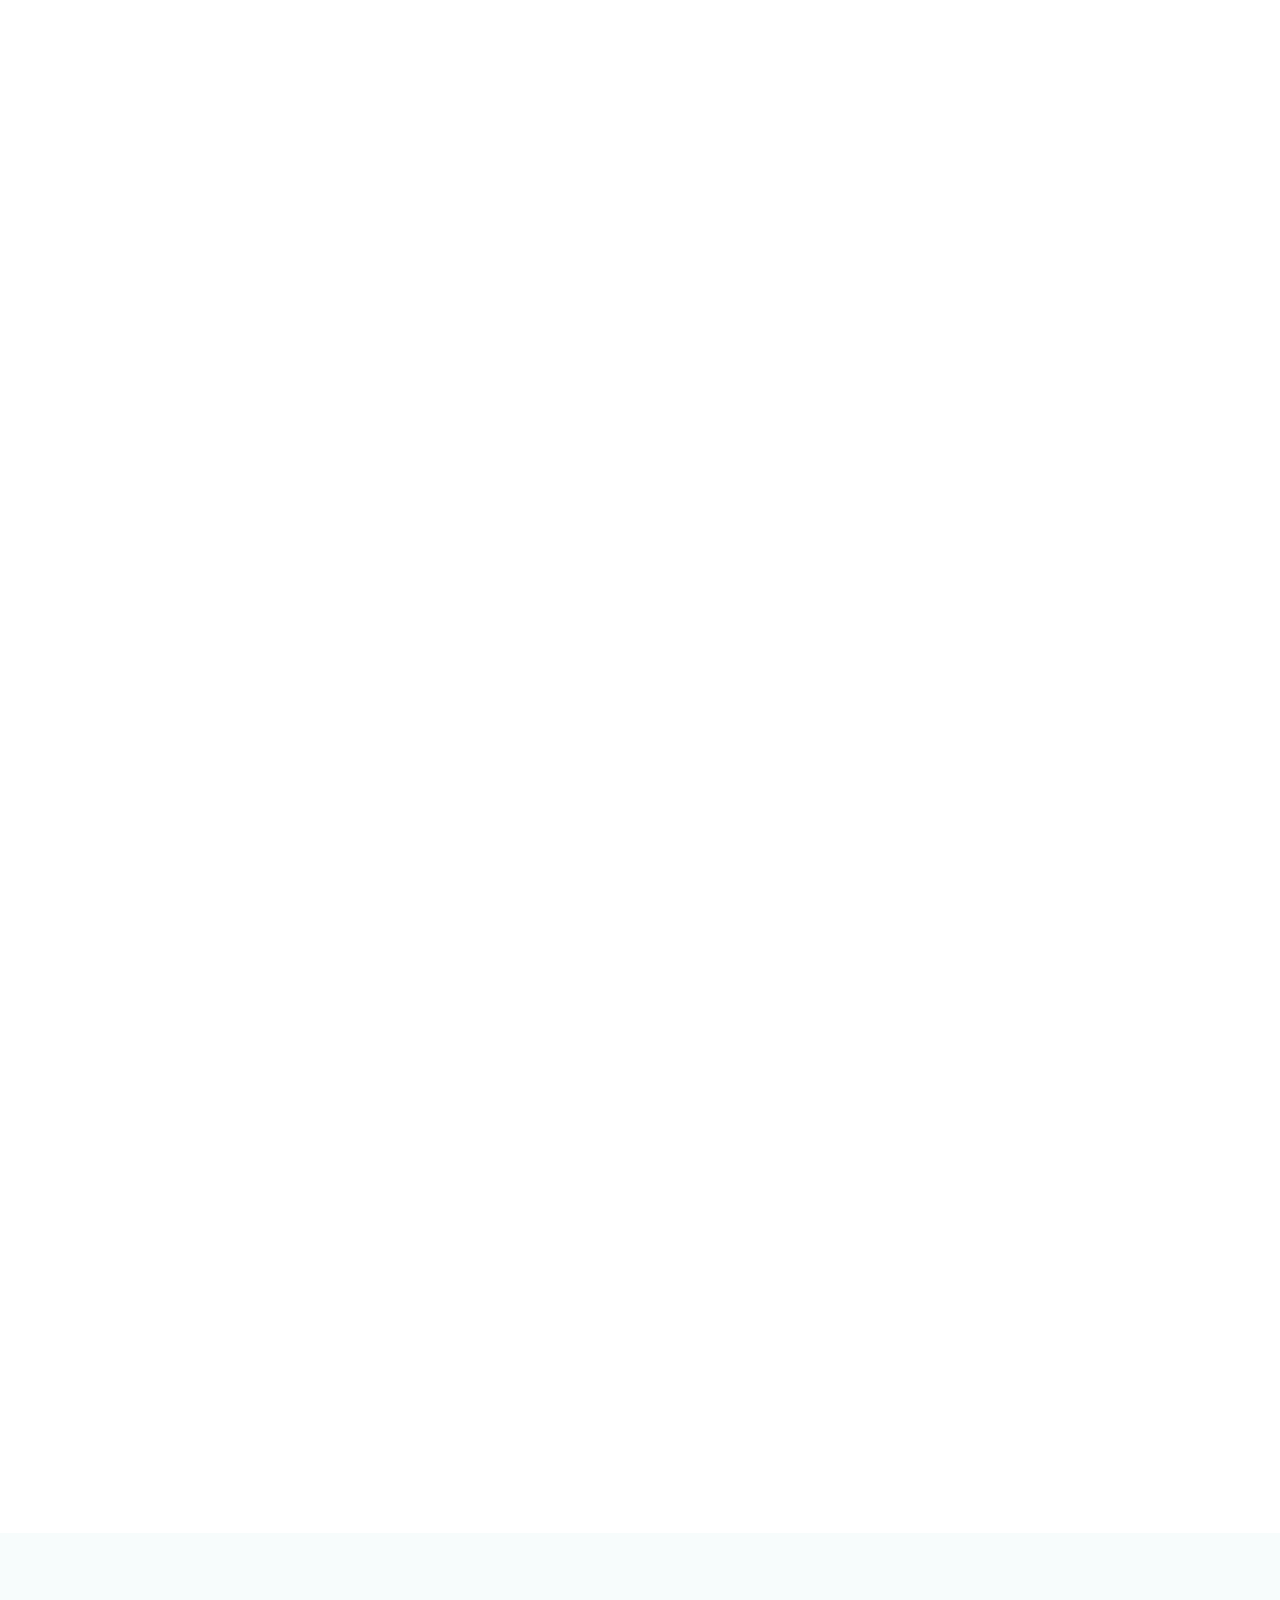
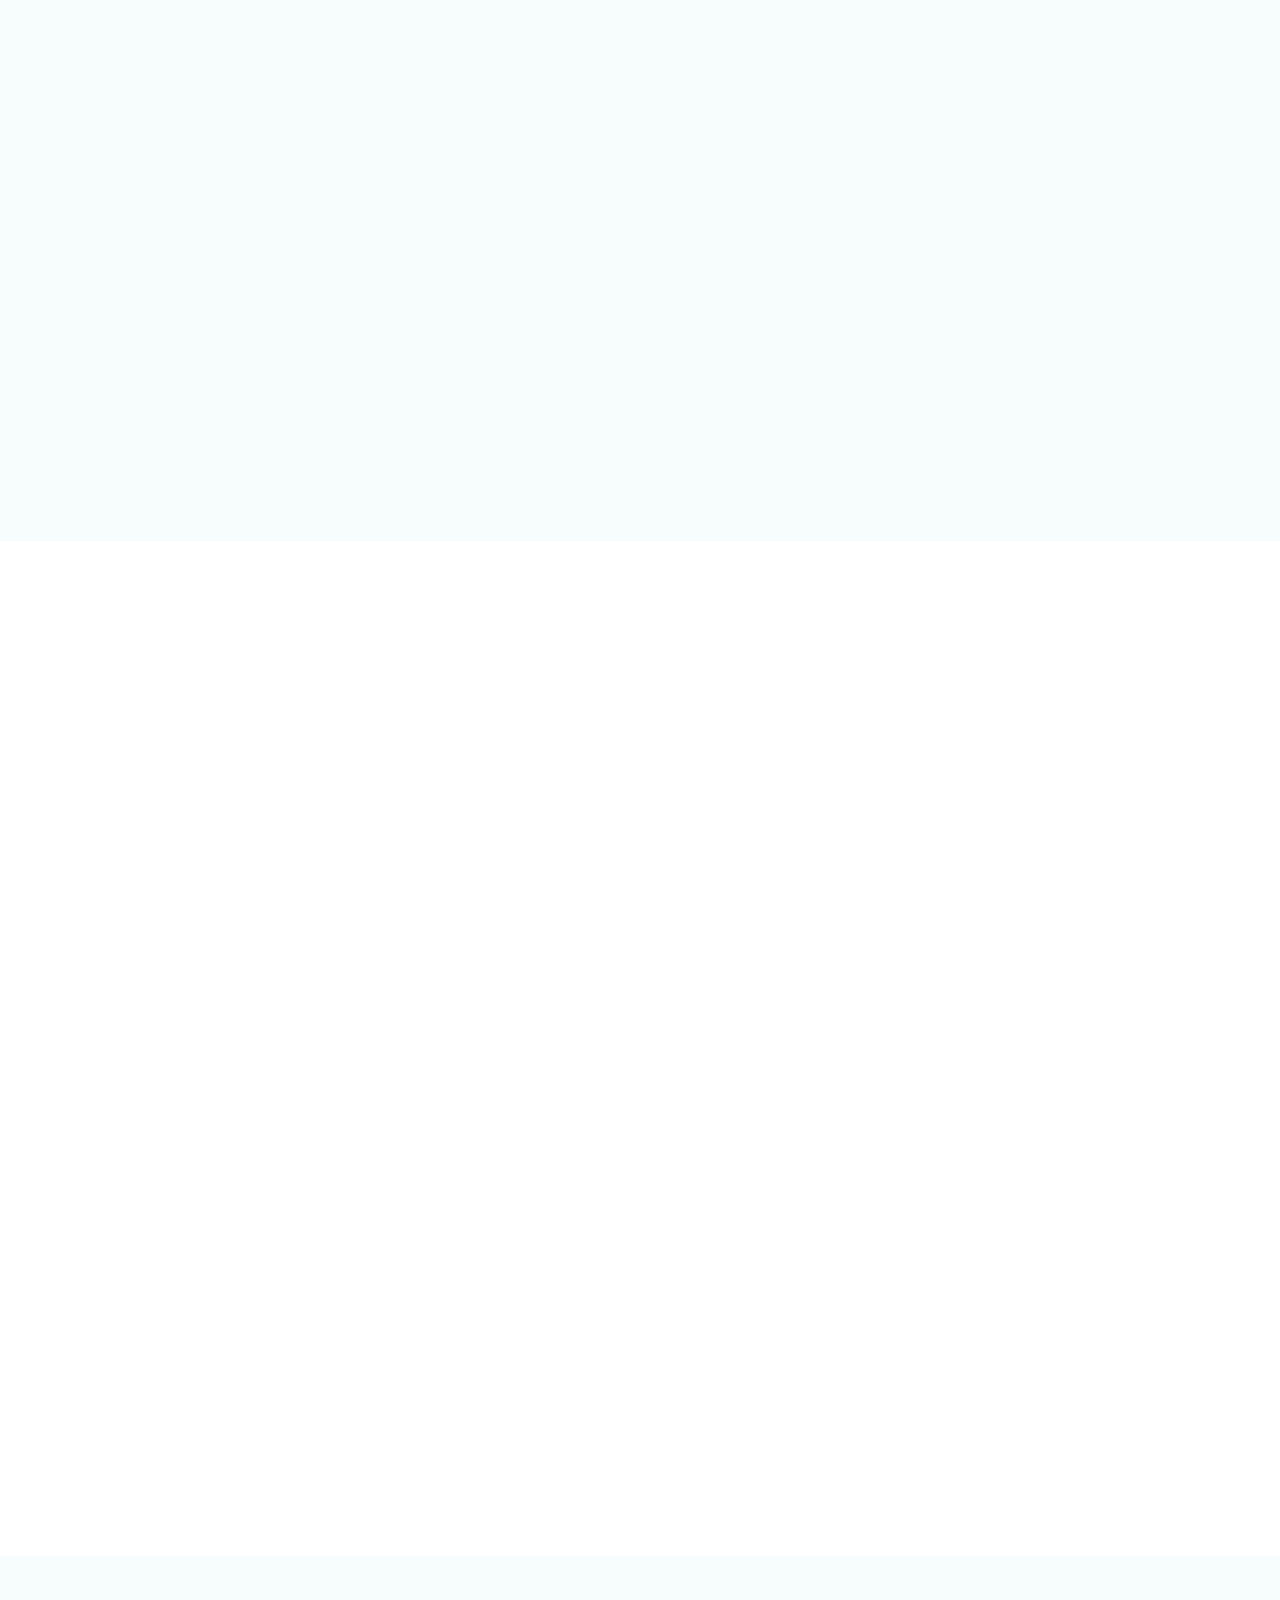
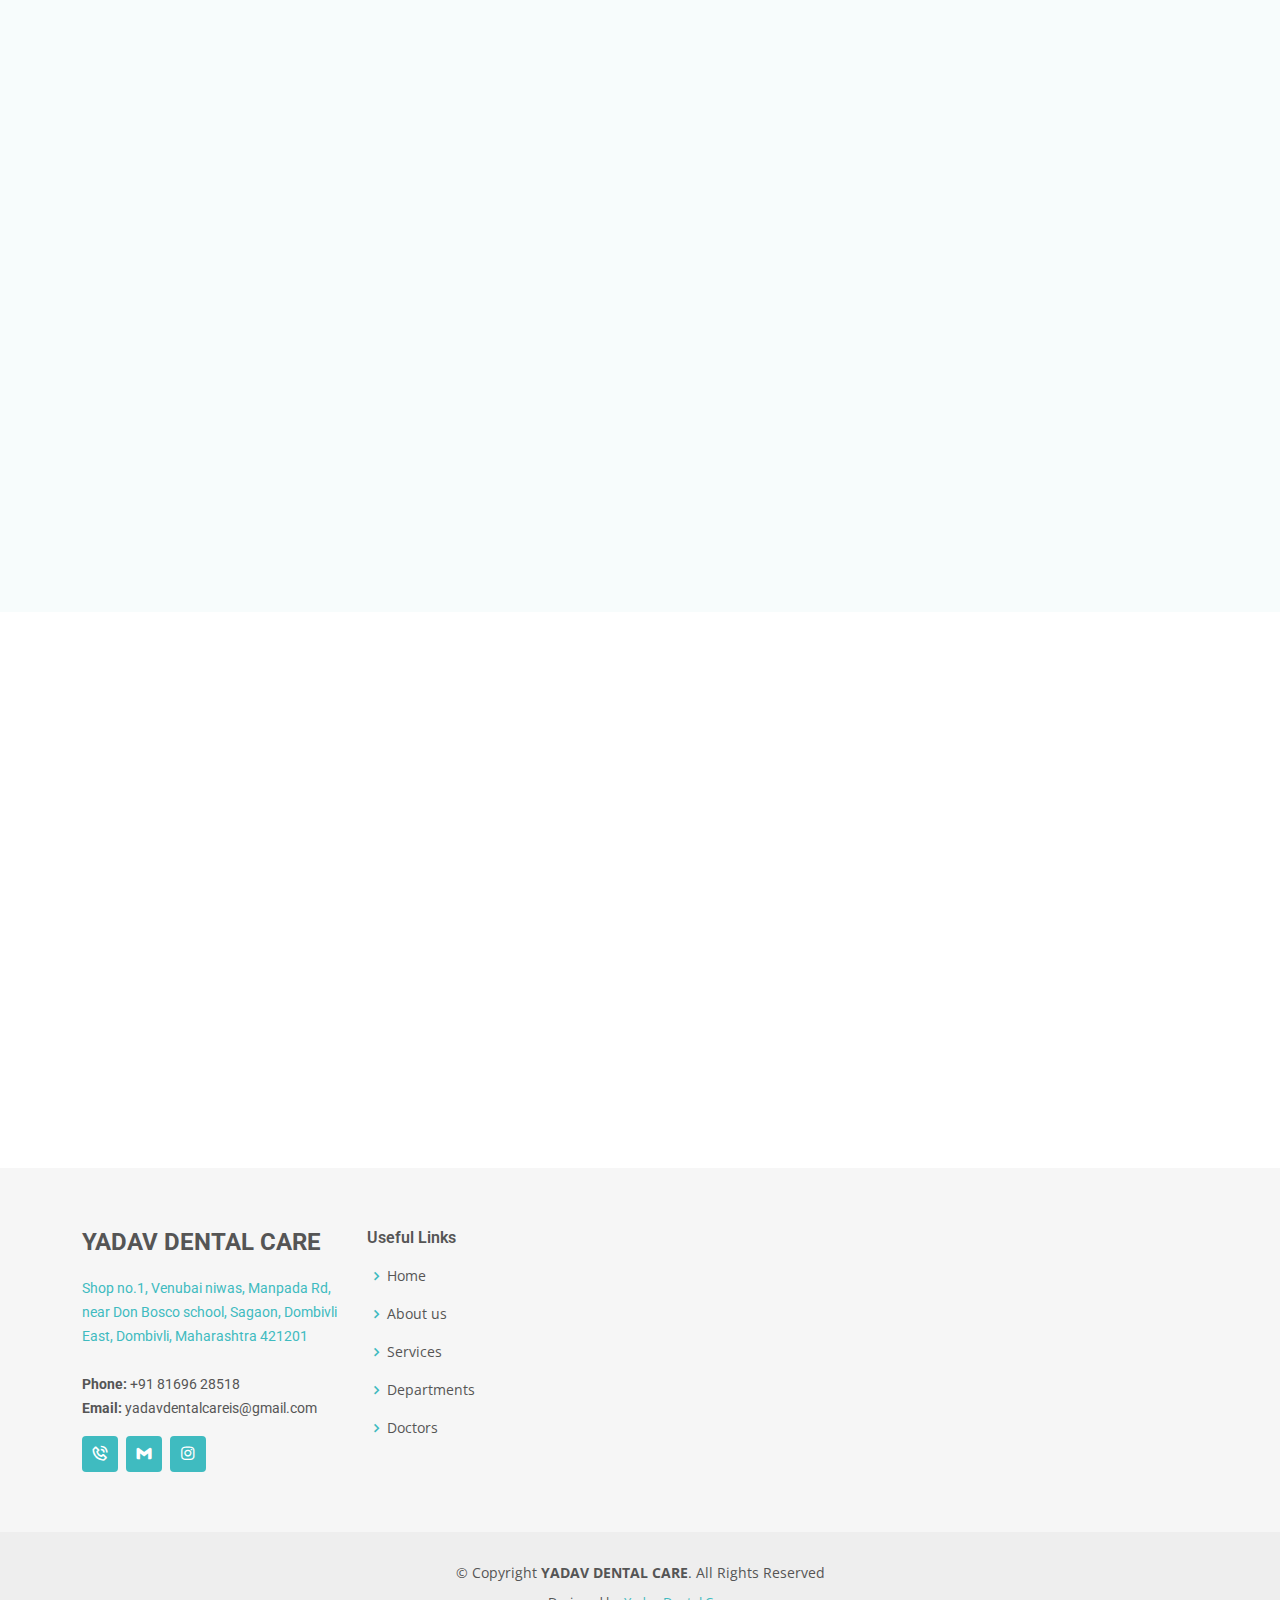
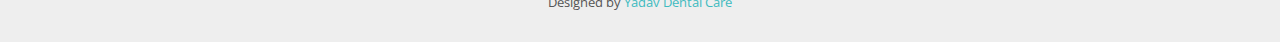
==== commit 03ad1b14: "inline" ====
--- a/index.html
+++ b/index.html
@@ -55,7 +55,7 @@
   <header id="header" class="fixed-top">
     <div class="container d-flex align-items-center">
 
-      <a href="index.html" class="logo me-auto"><img src="logo_name.png" alt=""></a>
+      <a href="index.html" class="logo me-auto"><img src="logo.png"  alt=""> YADAV DENTAL CARE</a>
       <!-- Uncomment below if you prefer to use an image logo -->
       <!-- <h1 class="logo me-auto"><a href="index.html">Medicio</a></h1> -->
 
@@ -198,7 +198,7 @@
 
         <div class="row">
           <div class="col-lg-6" data-aos="fade-right">
-            <img src="assets/img/about.jpg" class="img-fluid" alt="">
+            <img src="assets/img/gallery/gallery-1.jpeg" class="img-fluid" alt="">
           </div>
           <div class="col-lg-6 pt-4 pt-lg-0 content" data-aos="fade-left">
             <h3>A dental clinic is a healthcare facility that provides dental care services to patients.</h3>
@@ -290,7 +290,7 @@
           </div>
           <div class="col-lg-4 col-md-6 icon-box" data-aos="zoom-in" data-aos-delay="200">
             <div class="icon"><i class="fas fa-pills"></i></div>
-            <h4 class="title"><a href="">Periodontics</a></h4>
+            <h4 class="title"><a href="">Periodontics</a> </h4>
             <p class="description">This branch of dentistry focuses on the health of the gum and bone surrounding teeth.</p>
           </div>
           <div class="col-lg-4 col-md-6 icon-box" data-aos="zoom-in" data-aos-delay="300">
@@ -327,21 +327,21 @@
           <p>Hello, we're glad to have you here for your first appointment. Could you please let us know when you're typically available during the week, so we can find a suitable time for your appointment and any future check-ups?</p>
         </div>
 
-        <form action="forms/appointment.php" method="post" role="form" class="php-email-form" data-aos="fade-up" data-aos-delay="100">
+        <form action="forms/appo.php" method="post" role="form" class="php-email-form" data-aos="fade-up" data-aos-delay="100">
           <div class="row">
             <div class="col-md-4 form-group">
-              <input type="text" name="name" class="form-control" id="name" placeholder="Your Name" required>
+              <input type="text" name="name" maxlength=" 30" class="form-control" id="name" placeholder="Enter patient Name" required>
             </div>
             <div class="col-md-4 form-group mt-3 mt-md-0">
-              <input type="email" class="form-control" name="email" id="email" placeholder="Your Email" required>
+              <input type="email" class="form-control" name="email" id="email" placeholder="Enter your Email" required>
             </div>
             <div class="col-md-4 form-group mt-3 mt-md-0">
-              <input type="tel" class="form-control" name="phone" id="phone" placeholder="Your Phone" required>
+              <input type="tel" size="9" maxlength="10" minlength="10" class="form-control" name="phone" id="phone" placeholder="Enter your Phone number" required>
             </div>
           </div>
           <div class="row">
             <div class="col-md-4 form-group mt-3">
-              <input type="datetime" name="date" class="form-control datepicker" id="date" placeholder="Appointment Date" required>
+              <input type="date" name="date" class="form-control datepicker" id="date" placeholder=" Select Appointment Date" required>
             </div>
           </div>
 
@@ -517,10 +517,10 @@
           <div class="col-lg-3 col-md-6 d-flex align-items-stretch">
             <div class="member" data-aos="fade-up" data-aos-delay="200">
               <div class="member-img">
-                <img src="assets/img/doctors/dr-2.png" class="img-fluid" alt="">
+                <img src="assets/img/doctors/dr-2.jpeg" class="img-fluid" alt="">
               </div>
               <div class="member-info">
-                <h4>Dr.Pushpuk Ladhe</h4>
+                <h4>Dr.Pushpak Ladhe</h4>
                 <span>Endodontist</span>
               </div>
             </div>
@@ -529,10 +529,10 @@
           <div class="col-lg-3 col-md-6 d-flex align-items-stretch">
             <div class="member" data-aos="fade-up" data-aos-delay="300">
               <div class="member-img">
-                <img src="assets/img/doctors/dr-3.png" class="img-fluid" alt="">
+                <img src="assets/img/doctors/dr-3.jpeg" class="img-fluid" alt="">
               </div>
               <div class="member-info">
-                <h4>Dr.Sasmit Chaudheri</h4>
+                <h4>Dr.sachin hotkar</h4>
                 <span>Pedodontist</span>
               </div>
             </div>
@@ -541,10 +541,10 @@
           <div class="col-lg-3 col-md-6 d-flex align-items-stretch">
             <div class="member" data-aos="fade-up" data-aos-delay="400">
               <div class="member-img">
-                <img src="assets/img/doctors/dr.4.png" class="img-fluid" alt="">
+                <img src="assets/img/doctors/dr-4.jpeg" class="img-fluid" alt="">
               </div>
               <div class="member-info">
-                <h4>Dr.sachin hotkar</h4>
+                <h4>Dr.Sasmit Chaudhari</h4>
                 <span>Oral-Surgen</span>
               </div>
             </div>
@@ -566,14 +566,13 @@
 
         <div class="gallery-slider swiper">
           <div class="swiper-wrapper align-items-center">
-            <div class="swiper-slide"><a class="gallery-lightbox" href="assets/img/gallery/gallery-1.jpg"><img src="assets/img/gallery/gallery-1.jpg" class="img-fluid" alt=""></a></div>
-            <div class="swiper-slide"><a class="gallery-lightbox" href="assets/img/gallery/gallery-2.jpg"><img src="assets/img/gallery/gallery-2.jpg" class="img-fluid" alt=""></a></div>
+            <div class="swiper-slide"><a class="gallery-lightbox" href="assets/img/gallery/gallery-1.jpeg"><img src="assets/img/gallery/gallery-1.jpeg" class="img-fluid" alt=""></a></div>
+            <div class="swiper-slide"><a class="gallery-lightbox" href="assets/img/gallery/gallery-2.jpeg"><img src="assets/img/gallery/gallery-2.jpeg" class="img-fluid" alt=""></a></div>
             <div class="swiper-slide"><a class="gallery-lightbox" href="assets/img/gallery/gallery-3.jpg"><img src="assets/img/gallery/gallery-3.jpg" class="img-fluid" alt=""></a></div>
             <div class="swiper-slide"><a class="gallery-lightbox" href="assets/img/gallery/gallery-4.jpg"><img src="assets/img/gallery/gallery-4.jpg" class="img-fluid" alt=""></a></div>
             <div class="swiper-slide"><a class="gallery-lightbox" href="assets/img/gallery/gallery-5.jpg"><img src="assets/img/gallery/gallery-5.jpg" class="img-fluid" alt=""></a></div>
             <div class="swiper-slide"><a class="gallery-lightbox" href="assets/img/gallery/gallery-6.jpg"><img src="assets/img/gallery/gallery-6.jpg" class="img-fluid" alt=""></a></div>
             <div class="swiper-slide"><a class="gallery-lightbox" href="assets/img/gallery/gallery-7.jpg"><img src="assets/img/gallery/gallery-7.jpg" class="img-fluid" alt=""></a></div>
-            <div class="swiper-slide"><a class="gallery-lightbox" href="assets/img/gallery/gallery-8.jpg"><img src="assets/img/gallery/gallery-8.jpg" class="img-fluid" alt=""></a></div>
           </div>
           <div class="swiper-pagination"></div>
         </div>
@@ -676,14 +675,15 @@
           <div class="col-lg-3 col-md-6">
             <div class="footer-info">
               <h3>YADAV DENTAL CARE</h3>
-              <p>Shop no.1, Venubai niwas, Manpada Rd, <br> near Don Bosco school, Sagaon, Dombivli East, Dombivli, Maharashtra 421201 <br> <br>
+              <a href="https://g.co/kgs/T1aH8oY"><p>Shop no.1, Venubai niwas, Manpada Rd, <br> near Don Bosco school, Sagaon, Dombivli East, Dombivli, Maharashtra 421201 <br> <br></a> <p>
+
                 <strong>Phone:</strong> +91 81696 28518<br>
-                <strong>Email:</strong> info@example.com<br>
+                <strong>Email:</strong> yadavdentalcareis@gmail.com<br>
               </p>
               <div class="social-links mt-3">
-                <a href="#" class="twitter"><i class="bx bxl-twitter"></i></a>
-                <a href="#" class="facebook"><i class="bx bxl-facebook"></i></a>
-                <a href="#" class="instagram"><i class="bx bxl-instagram"></i></a>
+                <a href="tel:+91 8169628518" class="Call"><i class="bx bx-phone-call"></i></a>
+                <a href=mailto:yadavdentalcareis@gmail.com class="gmail"><i class="bx bxl-gmail"></i></a>
+                <a href="https://www.instagram.com/yadav.dental.care/" class="instagram"><i class="bx bxl-instagram"></i></a>
 
               </div>
             </div>
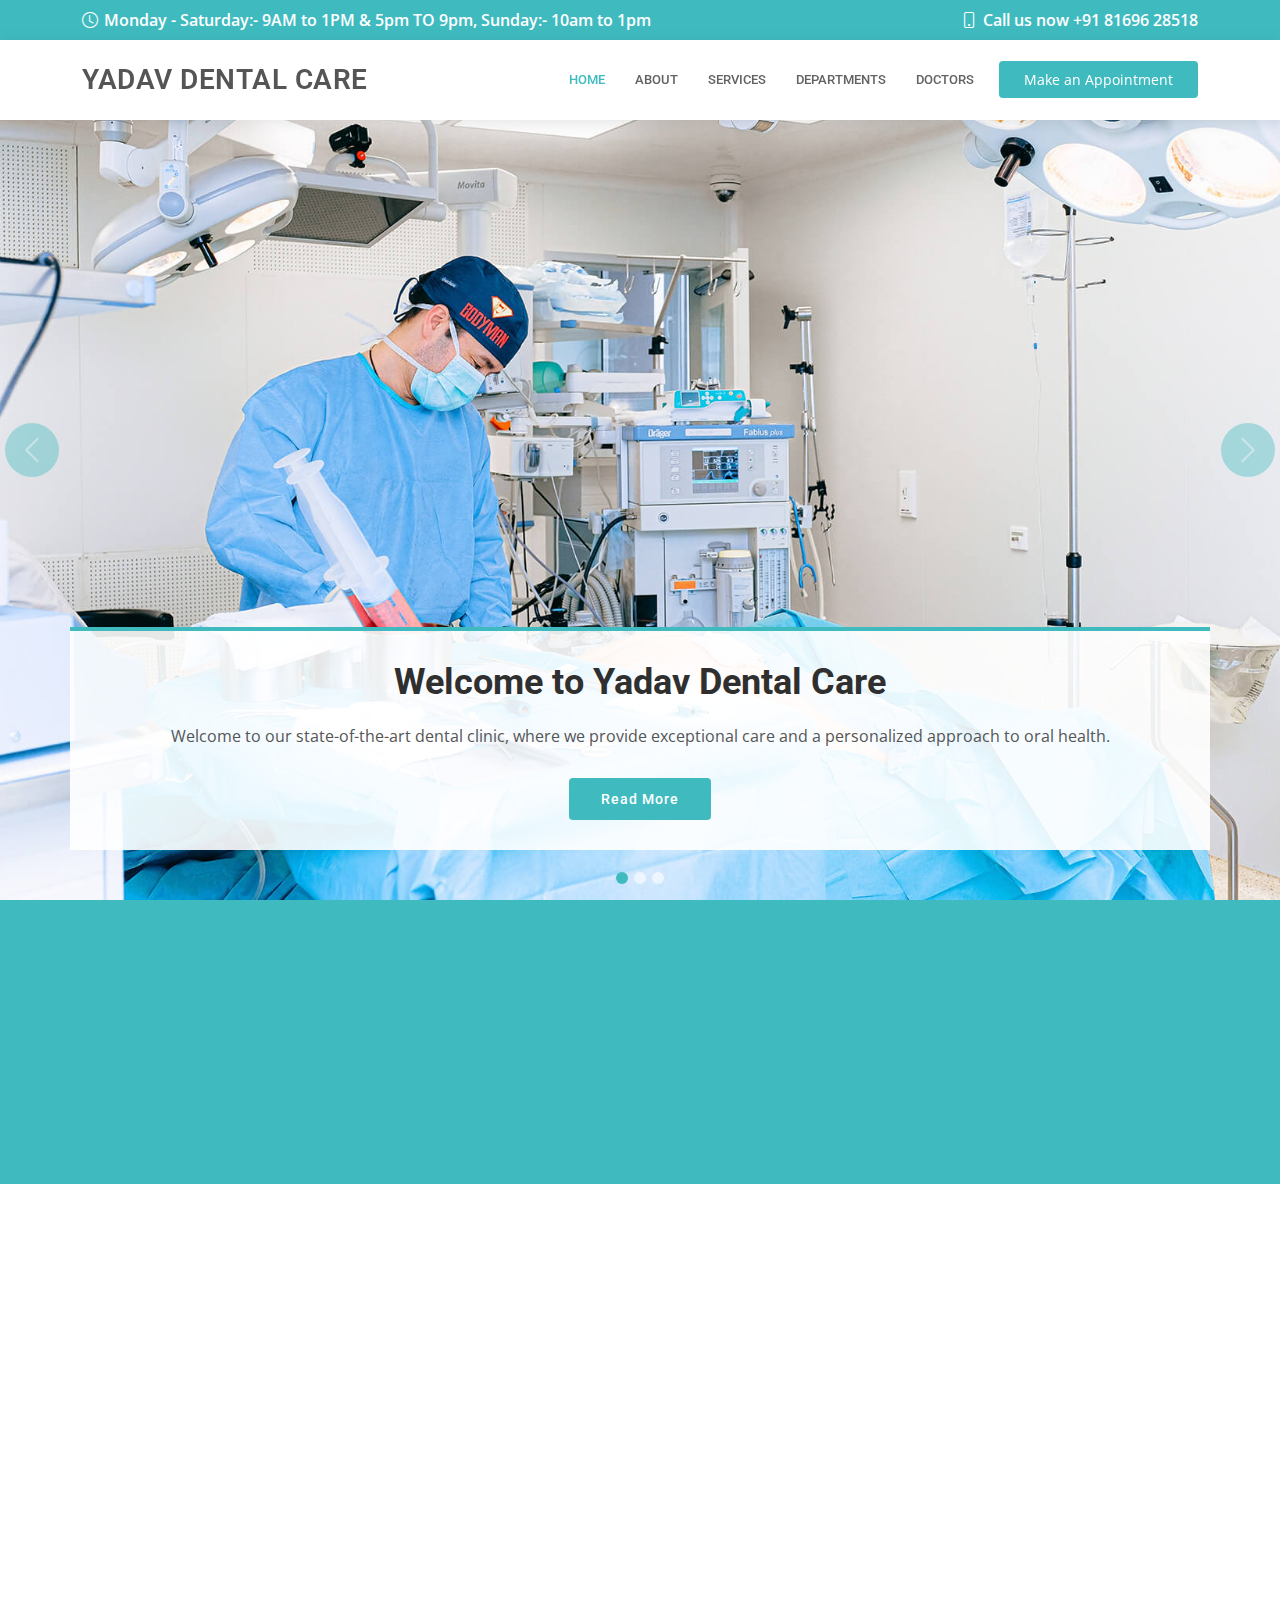
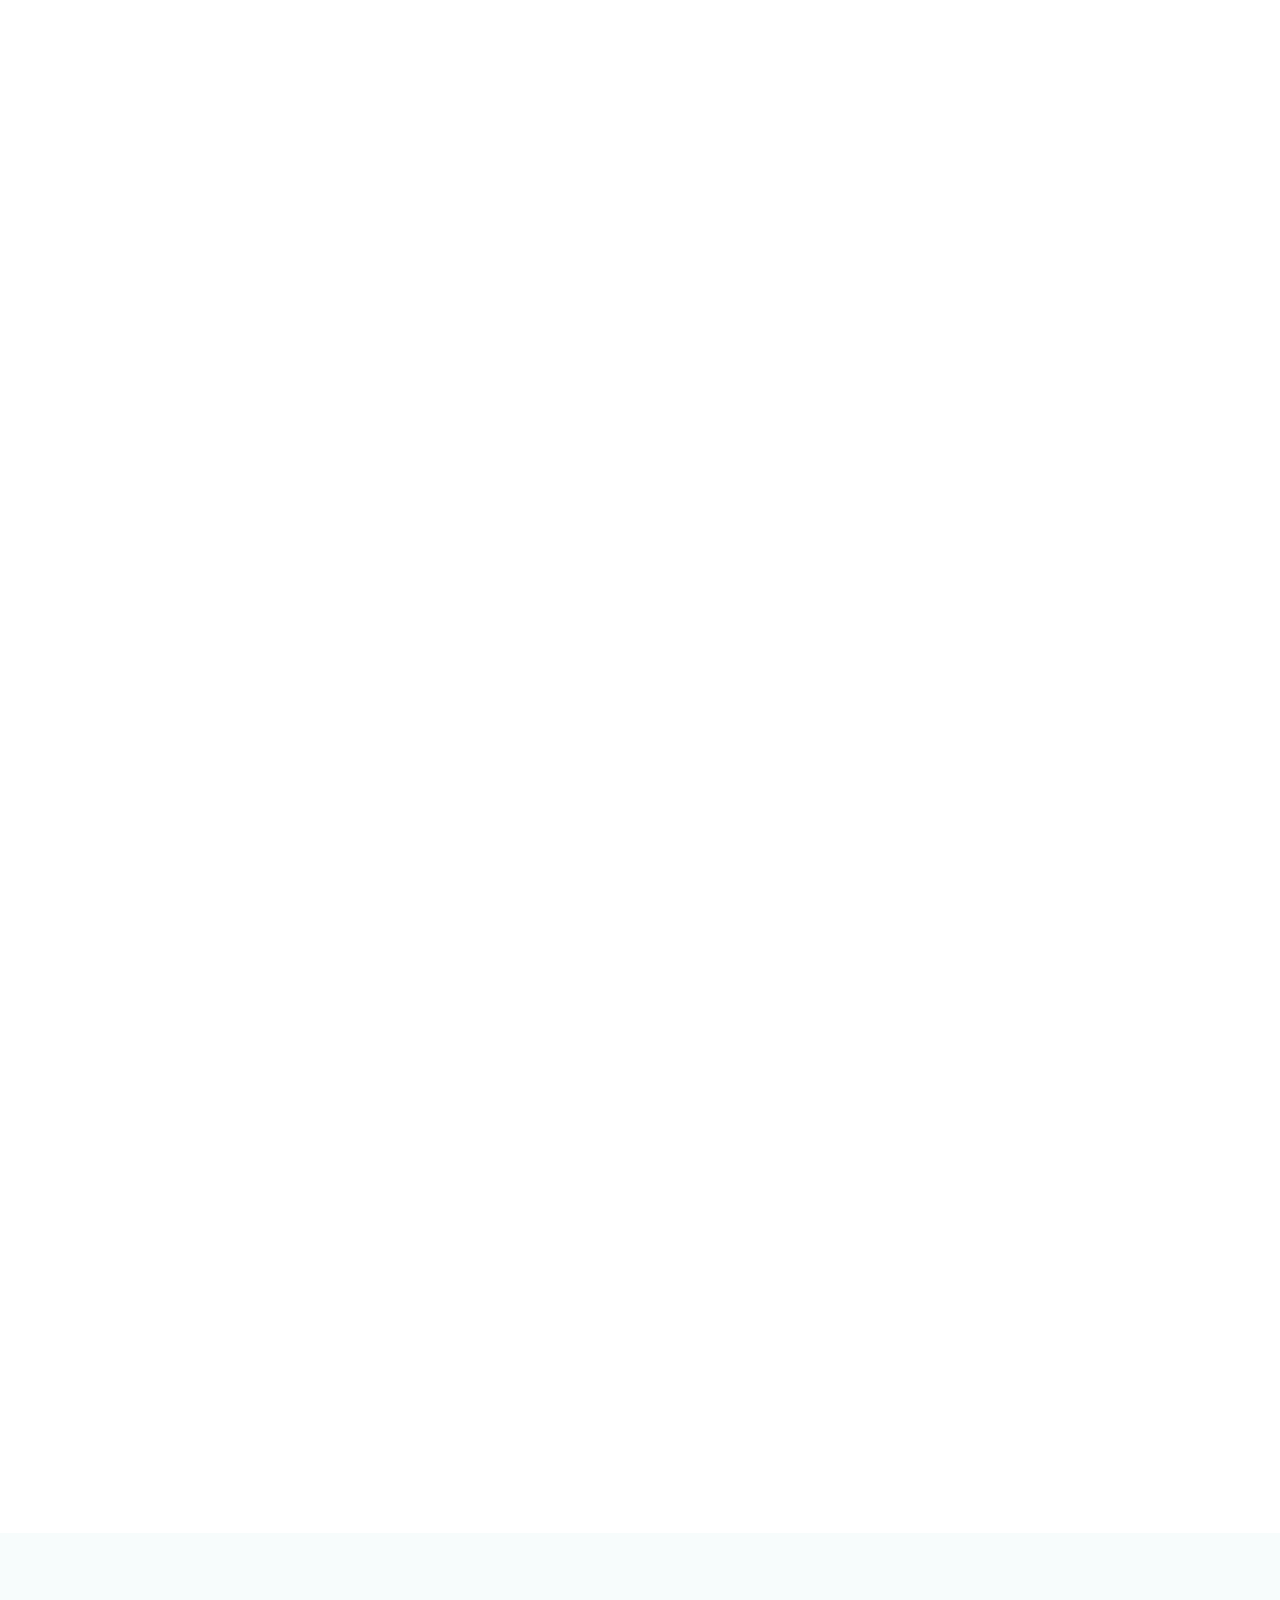
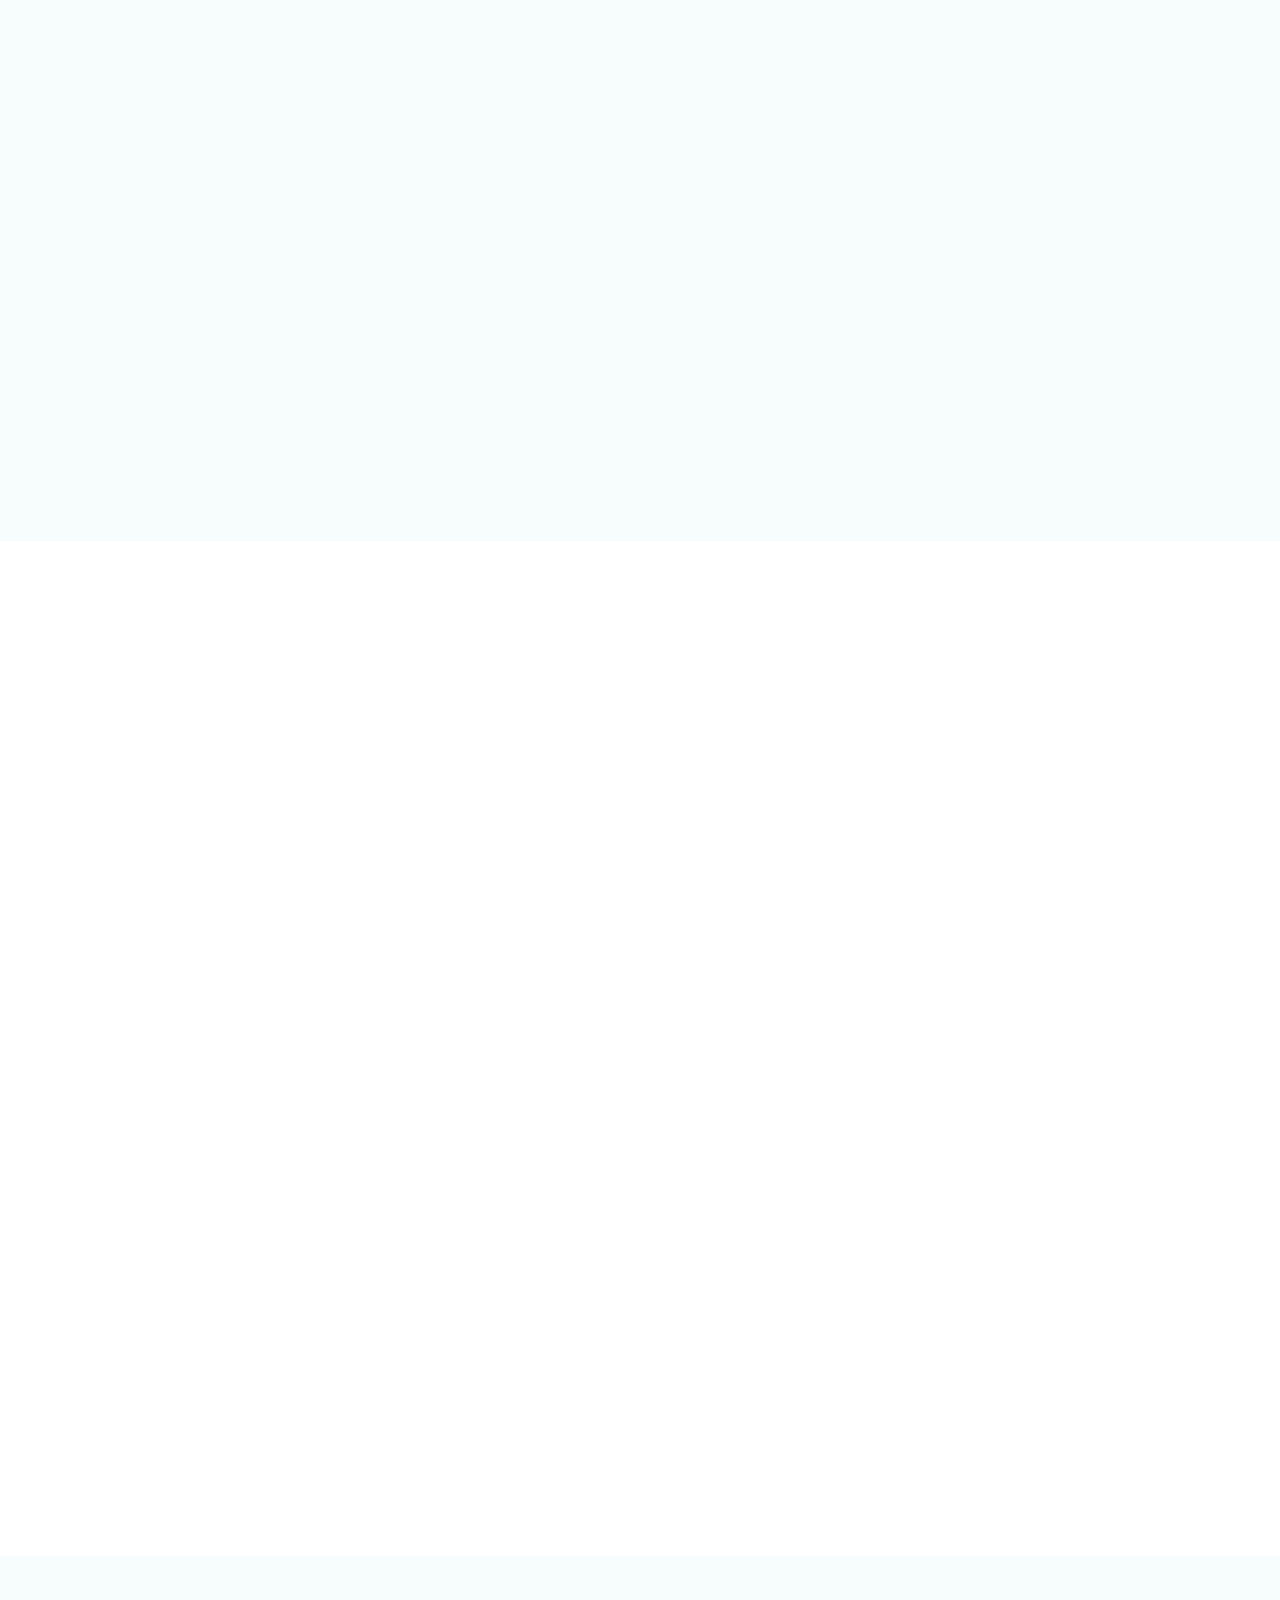
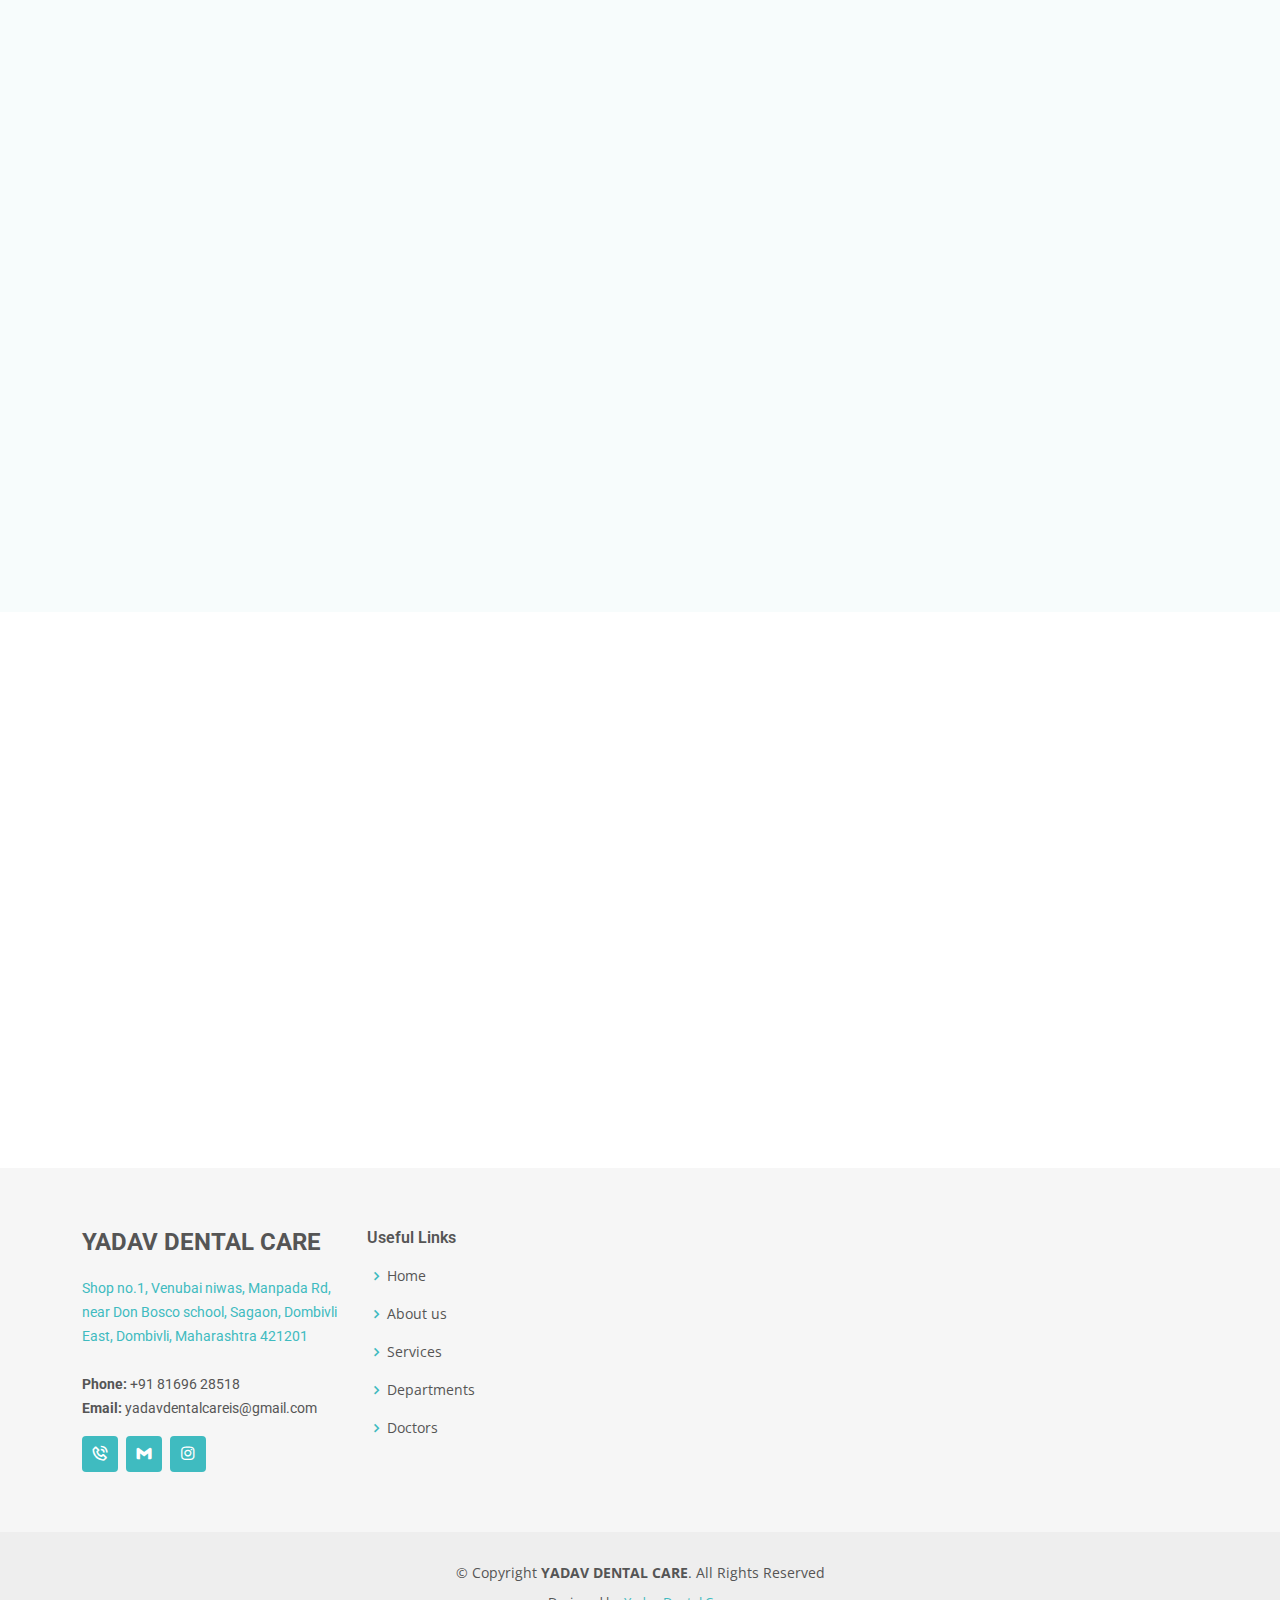
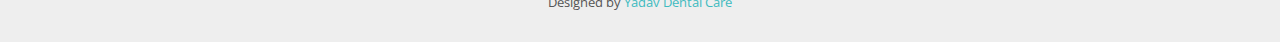
==== commit d9f88f43: "remove logo" ====
--- a/index.html
+++ b/index.html
@@ -54,10 +54,8 @@
   <!-- ======= Header ======= -->
   <header id="header" class="fixed-top">
     <div class="container d-flex align-items-center">
-
-      <a href="index.html" class="logo me-auto"><img src="logo.png"  alt=""> YADAV DENTAL CARE</a>
       <!-- Uncomment below if you prefer to use an image logo -->
-      <!-- <h1 class="logo me-auto"><a href="index.html">Medicio</a></h1> -->
+       <h1 class="logo me-auto"><a href="index.html">YADAV DENTAL CARE</a></h1>
 
       <nav id="navbar" class="navbar order-last order-lg-0">
         <ul>
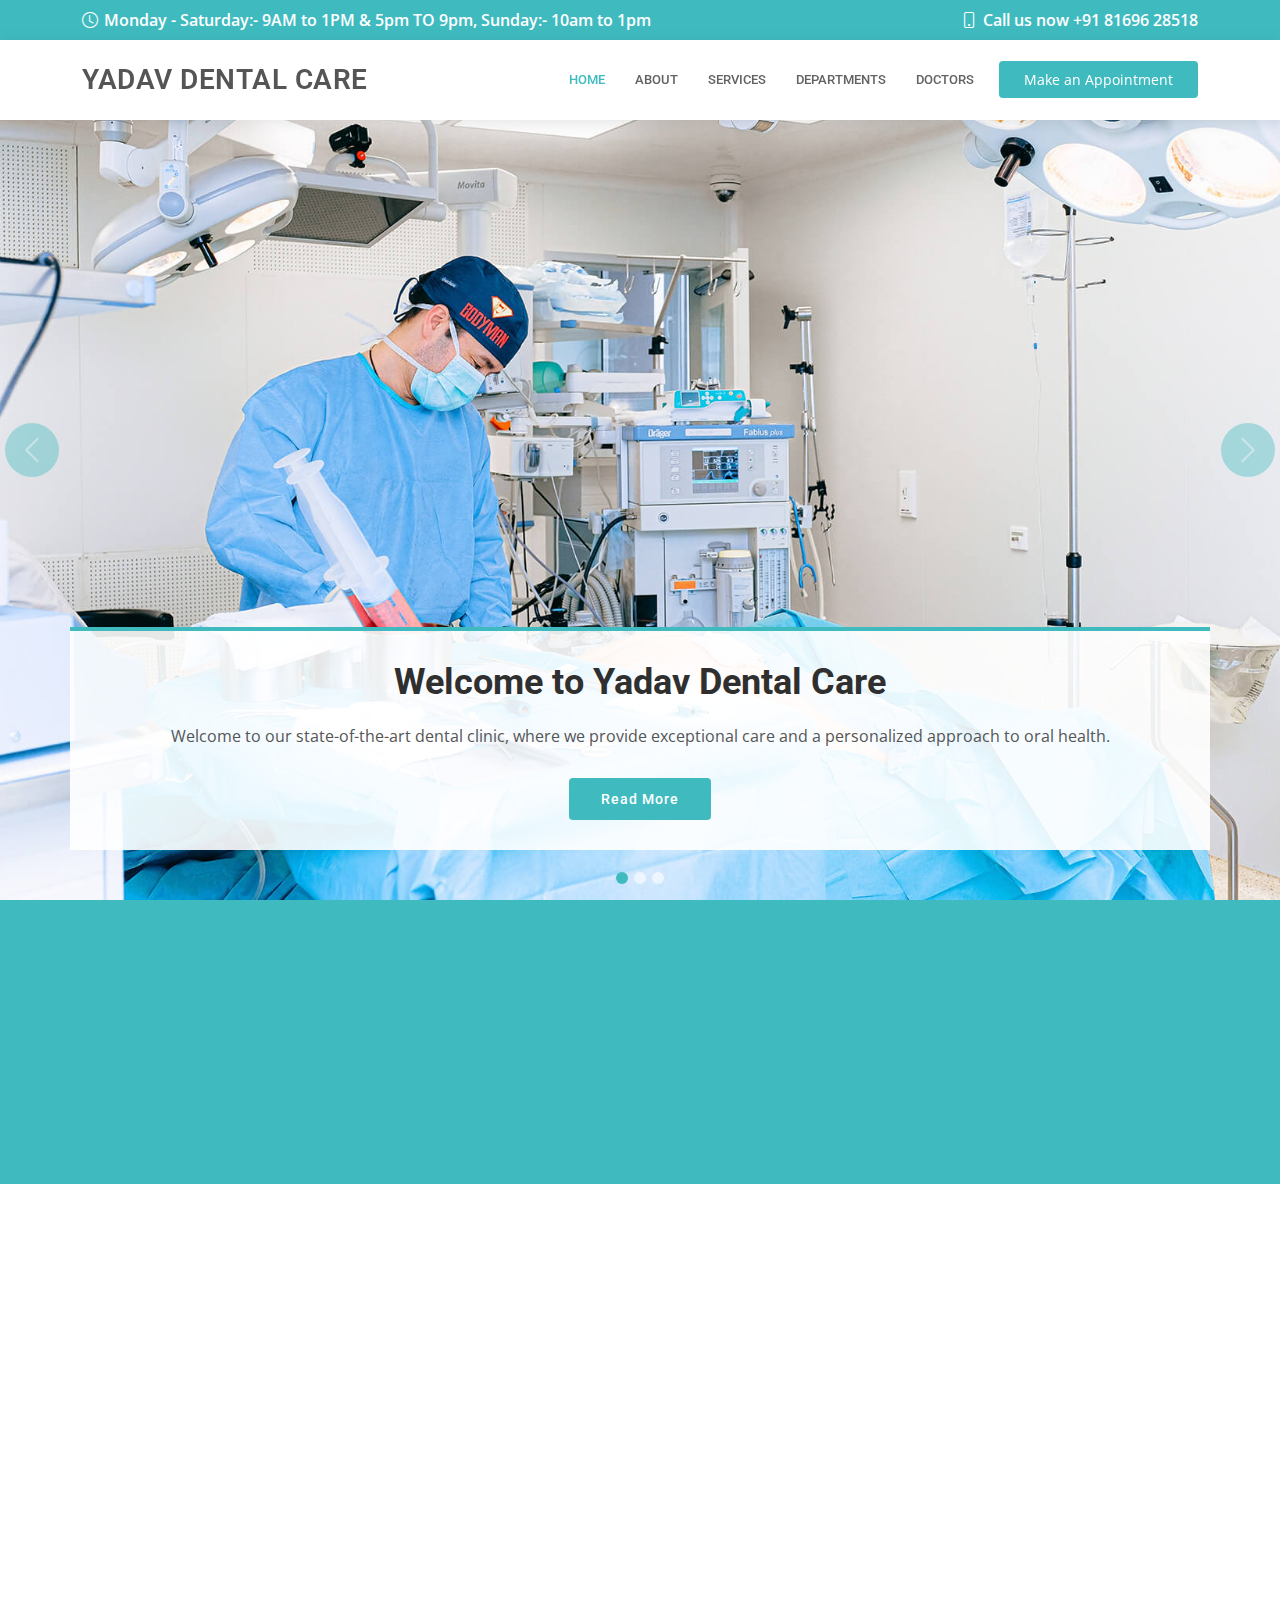
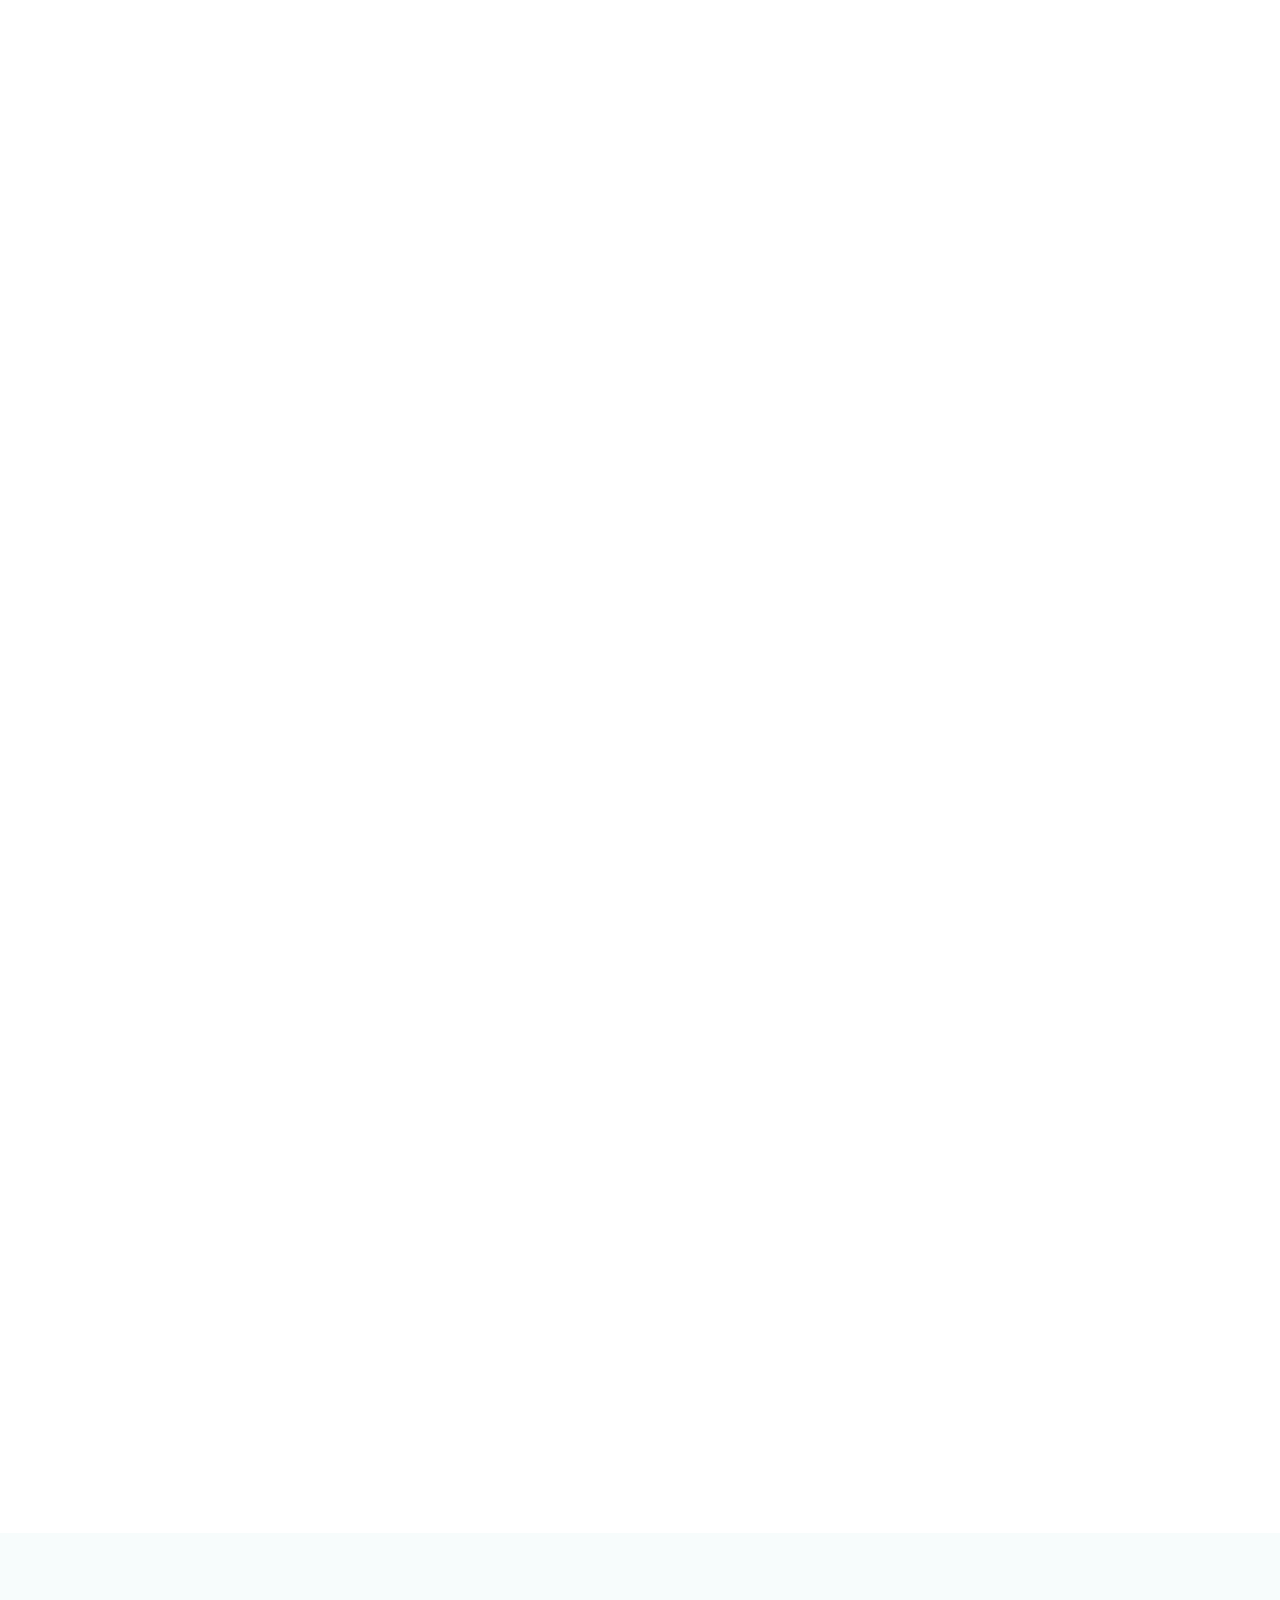
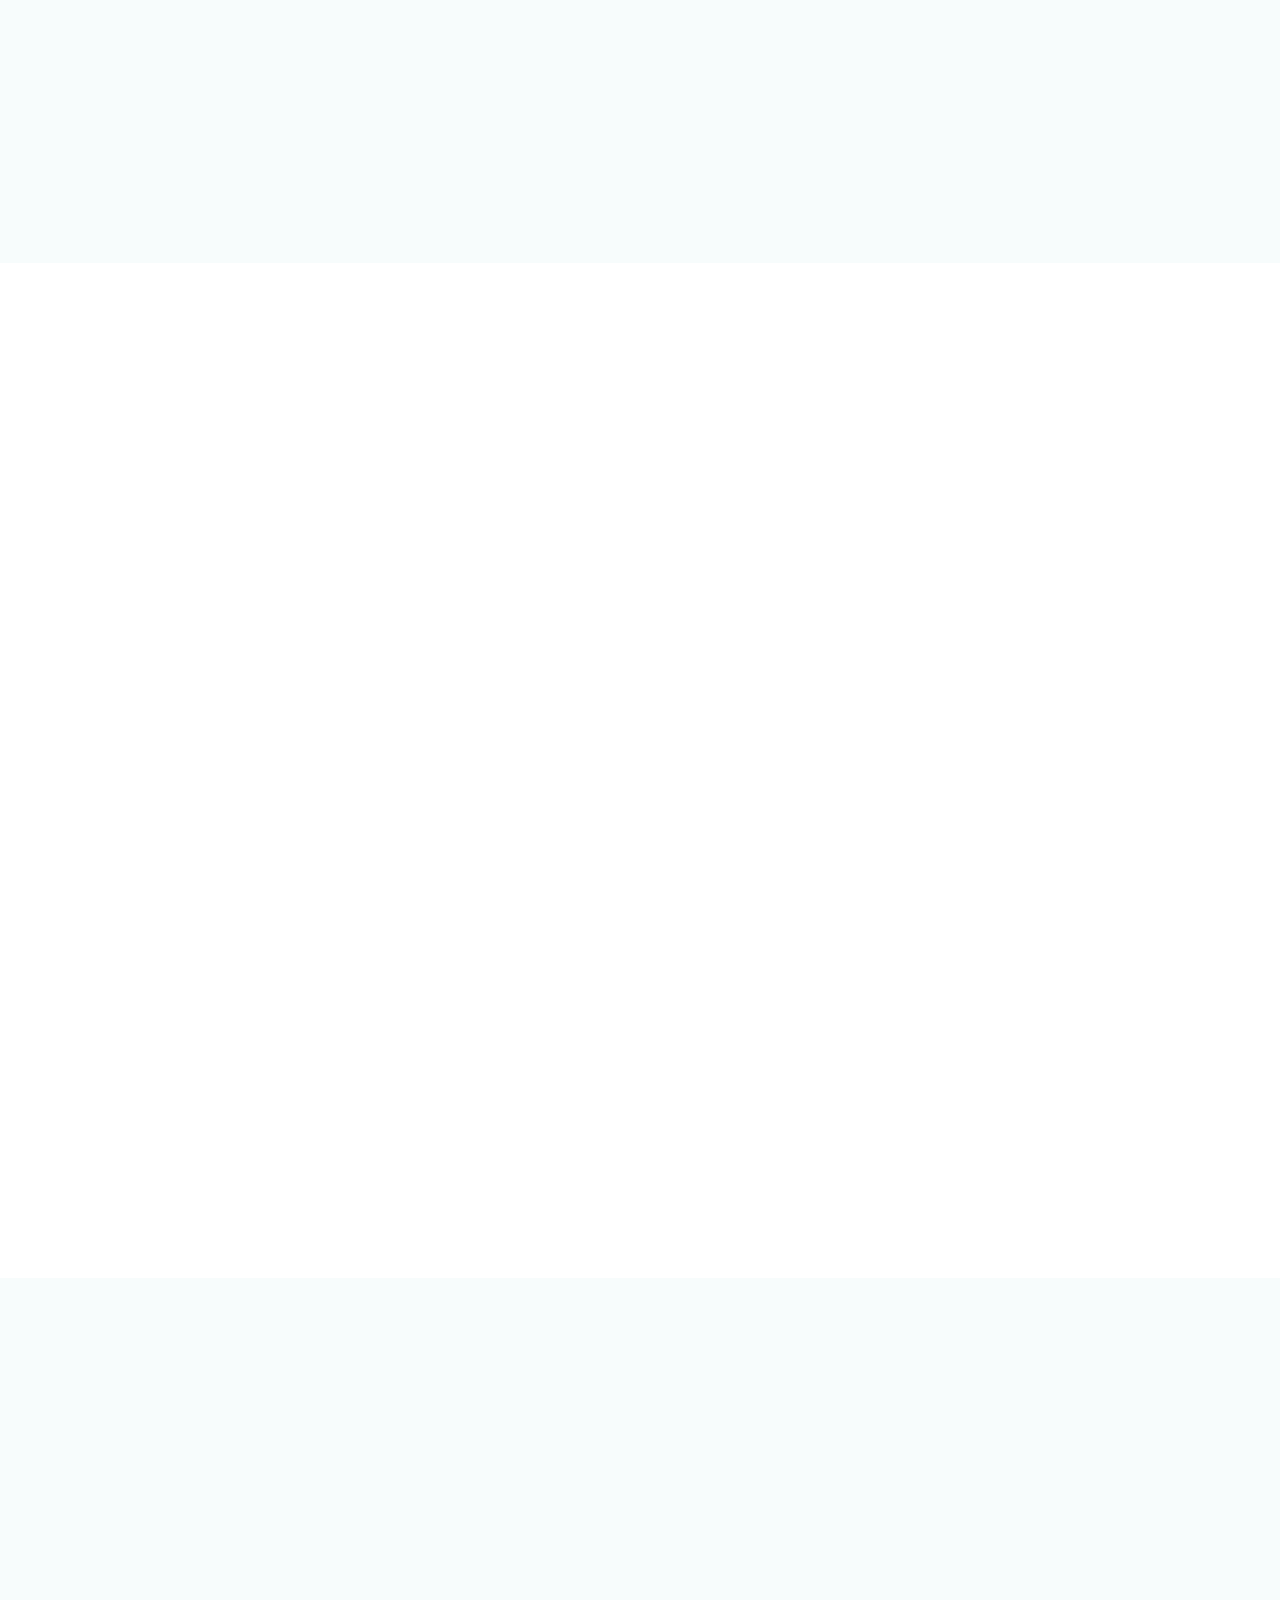
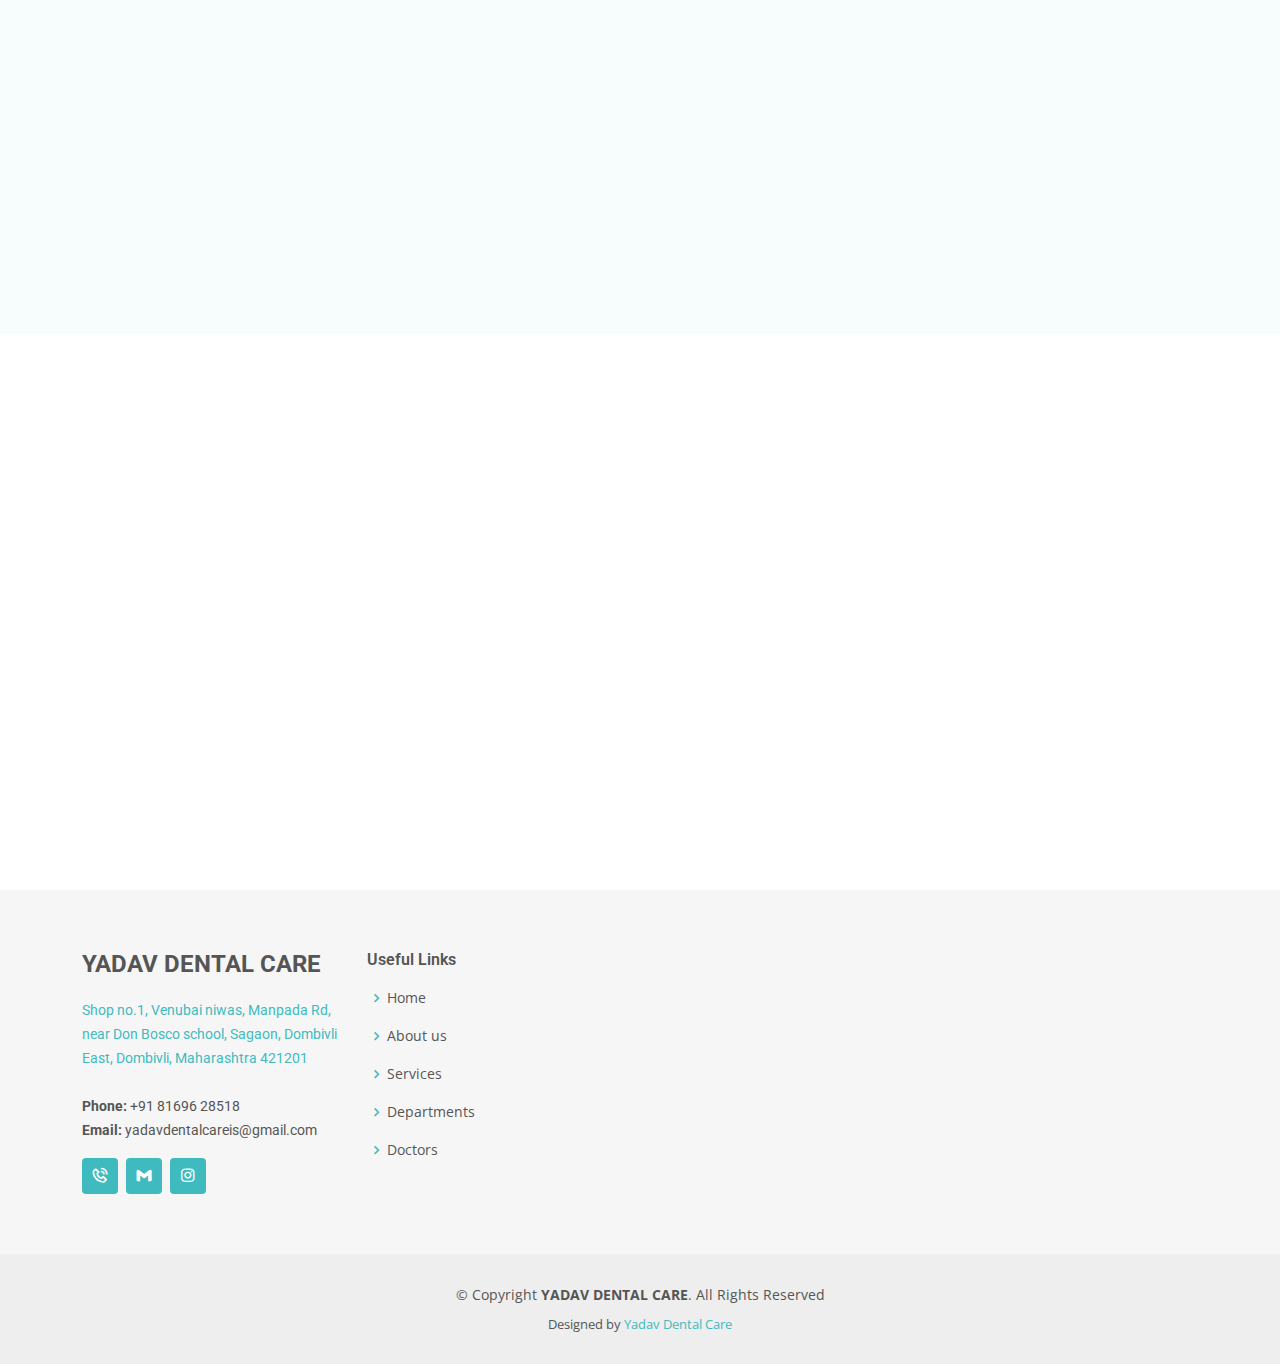
==== commit 48ba8e35: "final Upated" ====
--- a/index.html
+++ b/index.html
@@ -68,7 +68,7 @@
         <i class="bi bi-list mobile-nav-toggle"></i>
       </nav><!-- .navbar -->
 
-      <a href="#appointment" class="appointment-btn scrollto"><span class="d-none d-md-inline">Make an</span> Appointment</a>
+      <a href="https://forms.gle/T2R2mBU6mfADoh1R7" class="appointment-btn scrollto"><span class="d-none d-md-inline">Make an</span> Appointment</a>
 
     </div>
   </header><!-- End Header -->
@@ -324,9 +324,13 @@
           <h2>Make an Appointment</h2>
           <p>Hello, we're glad to have you here for your first appointment. Could you please let us know when you're typically available during the week, so we can find a suitable time for your appointment and any future check-ups?</p>
         </div>
+        
+        <div class="text-center">
+          <a href="https://forms.gle/T2R2mBU6mfADoh1R7" class="appointment-btn scrollto"><span class="d-none d-md-inline">Make an</span> Appointment</a>
+</div>
 
         <form action="forms/appo.php" method="post" role="form" class="php-email-form" data-aos="fade-up" data-aos-delay="100">
-          <div class="row">
+          <!-- <div class="row">
             <div class="col-md-4 form-group">
               <input type="text" name="name" maxlength=" 30" class="form-control" id="name" placeholder="Enter patient Name" required>
             </div>
@@ -341,17 +345,17 @@
             <div class="col-md-4 form-group mt-3">
               <input type="date" name="date" class="form-control datepicker" id="date" placeholder=" Select Appointment Date" required>
             </div>
-          </div>
-
-          <div class="form-group mt-3">
+          </div> -->
+          <!-- <div class="form-group mt-3">
             <textarea class="form-control" name="message" rows="5" placeholder="Message (Optional)"></textarea>
-          </div>
+          </div> -->
+
           <div class="my-3">
             <div class="loading">Loading</div>
             <div class="error-message"></div>
             <div class="sent-message">Your appointment request has been sent successfully. Thank you!</div>
           </div>
-          <div class="text-center"><button type="submit">Make an Appointment</button></div>
+
         </form>
 
       </div>
--- a/assets/css/style.css
+++ b/assets/css/style.css
@@ -175,6 +175,8 @@
   letter-spacing: 0.5px;
   text-transform: uppercase;
 }
+
+
 
 #header .logo a {
   color: #555555;
@@ -1828,4 +1830,4 @@
   padding-top: 10px;
   text-align: center;
   font-size: 13px;
-}+}
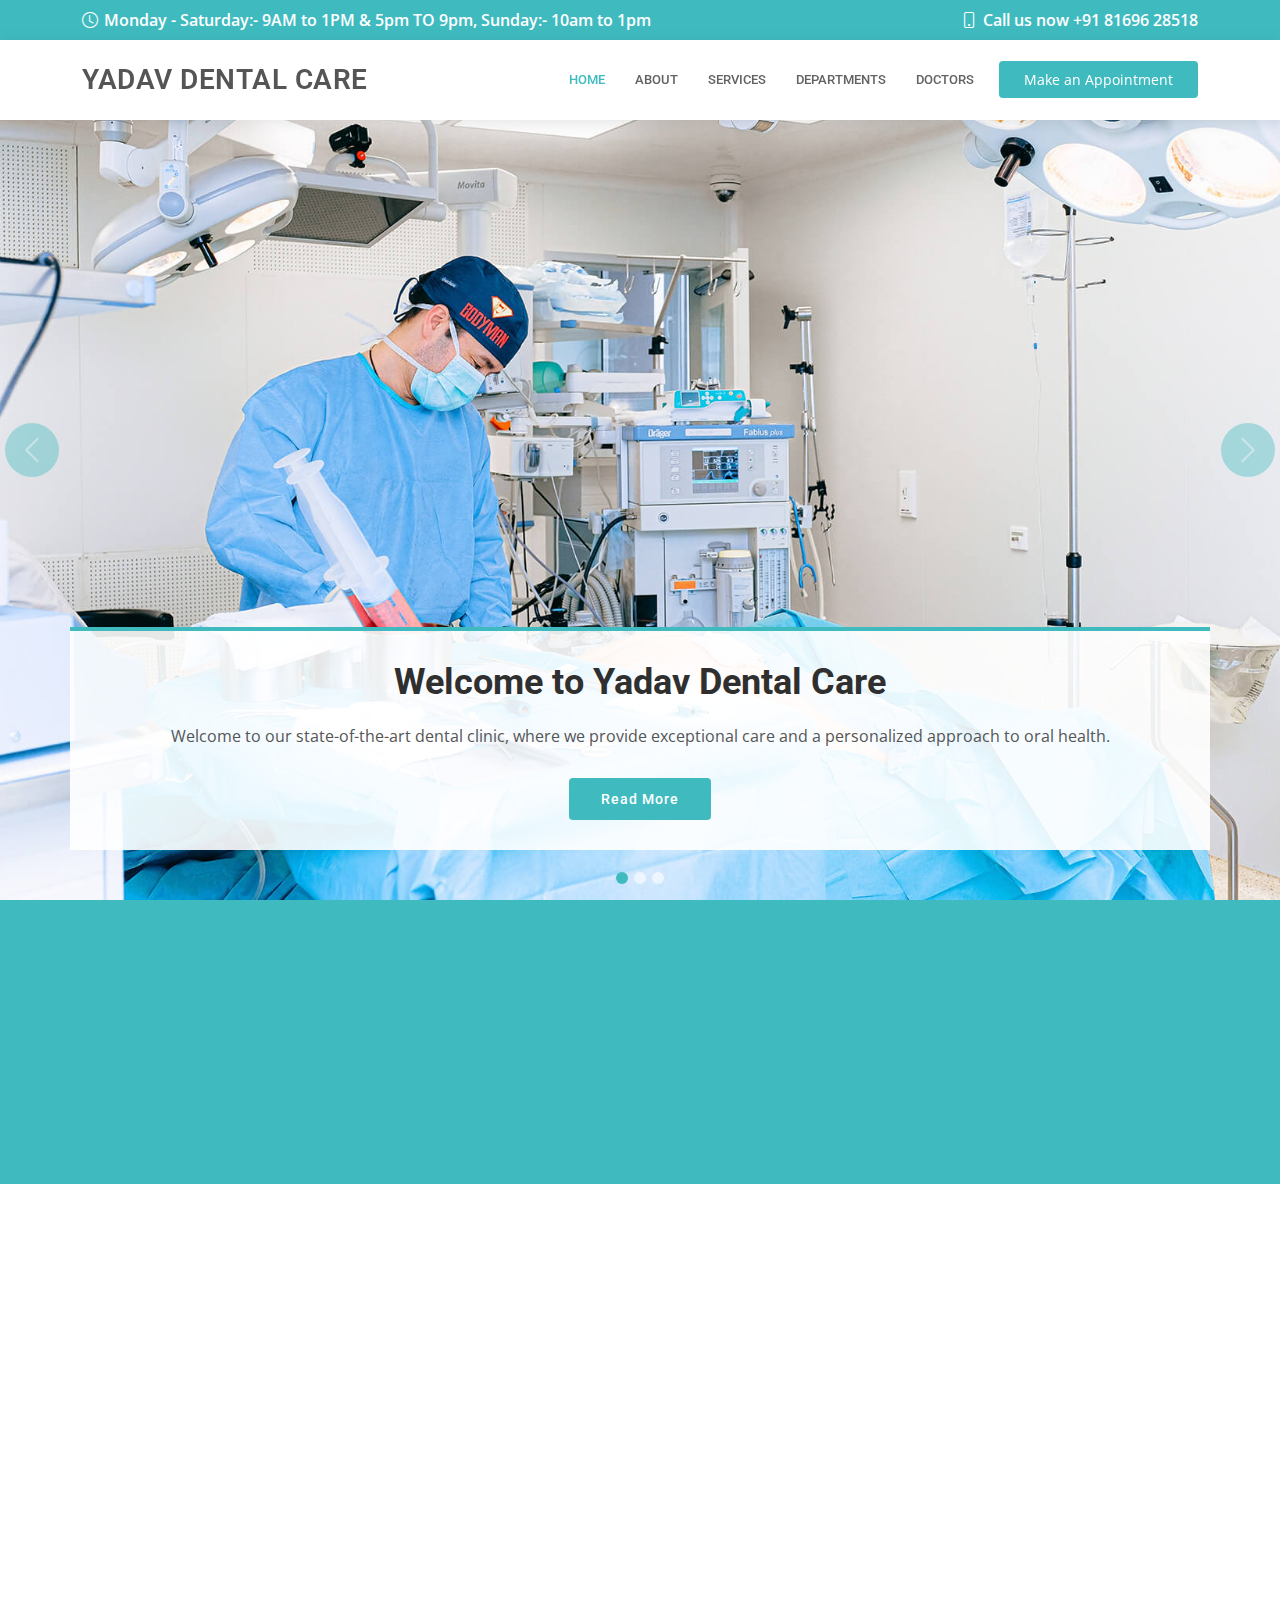
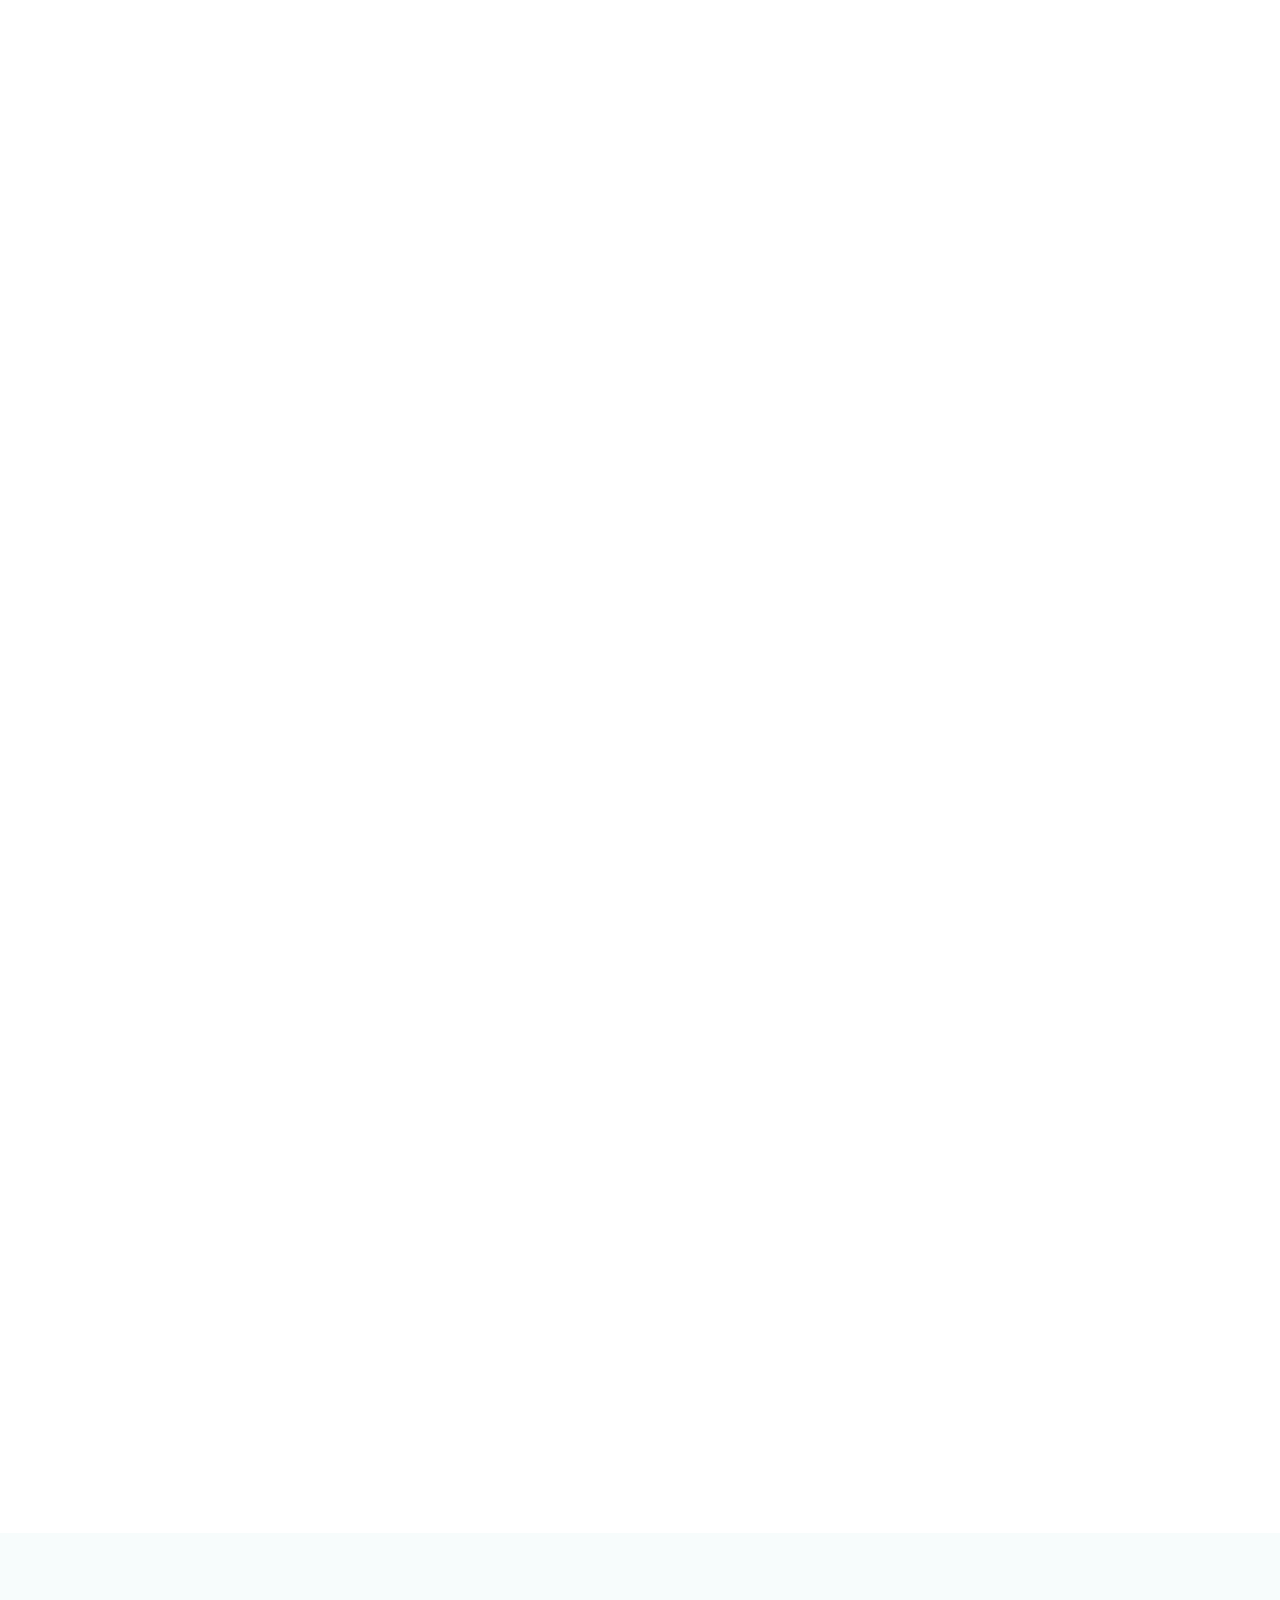
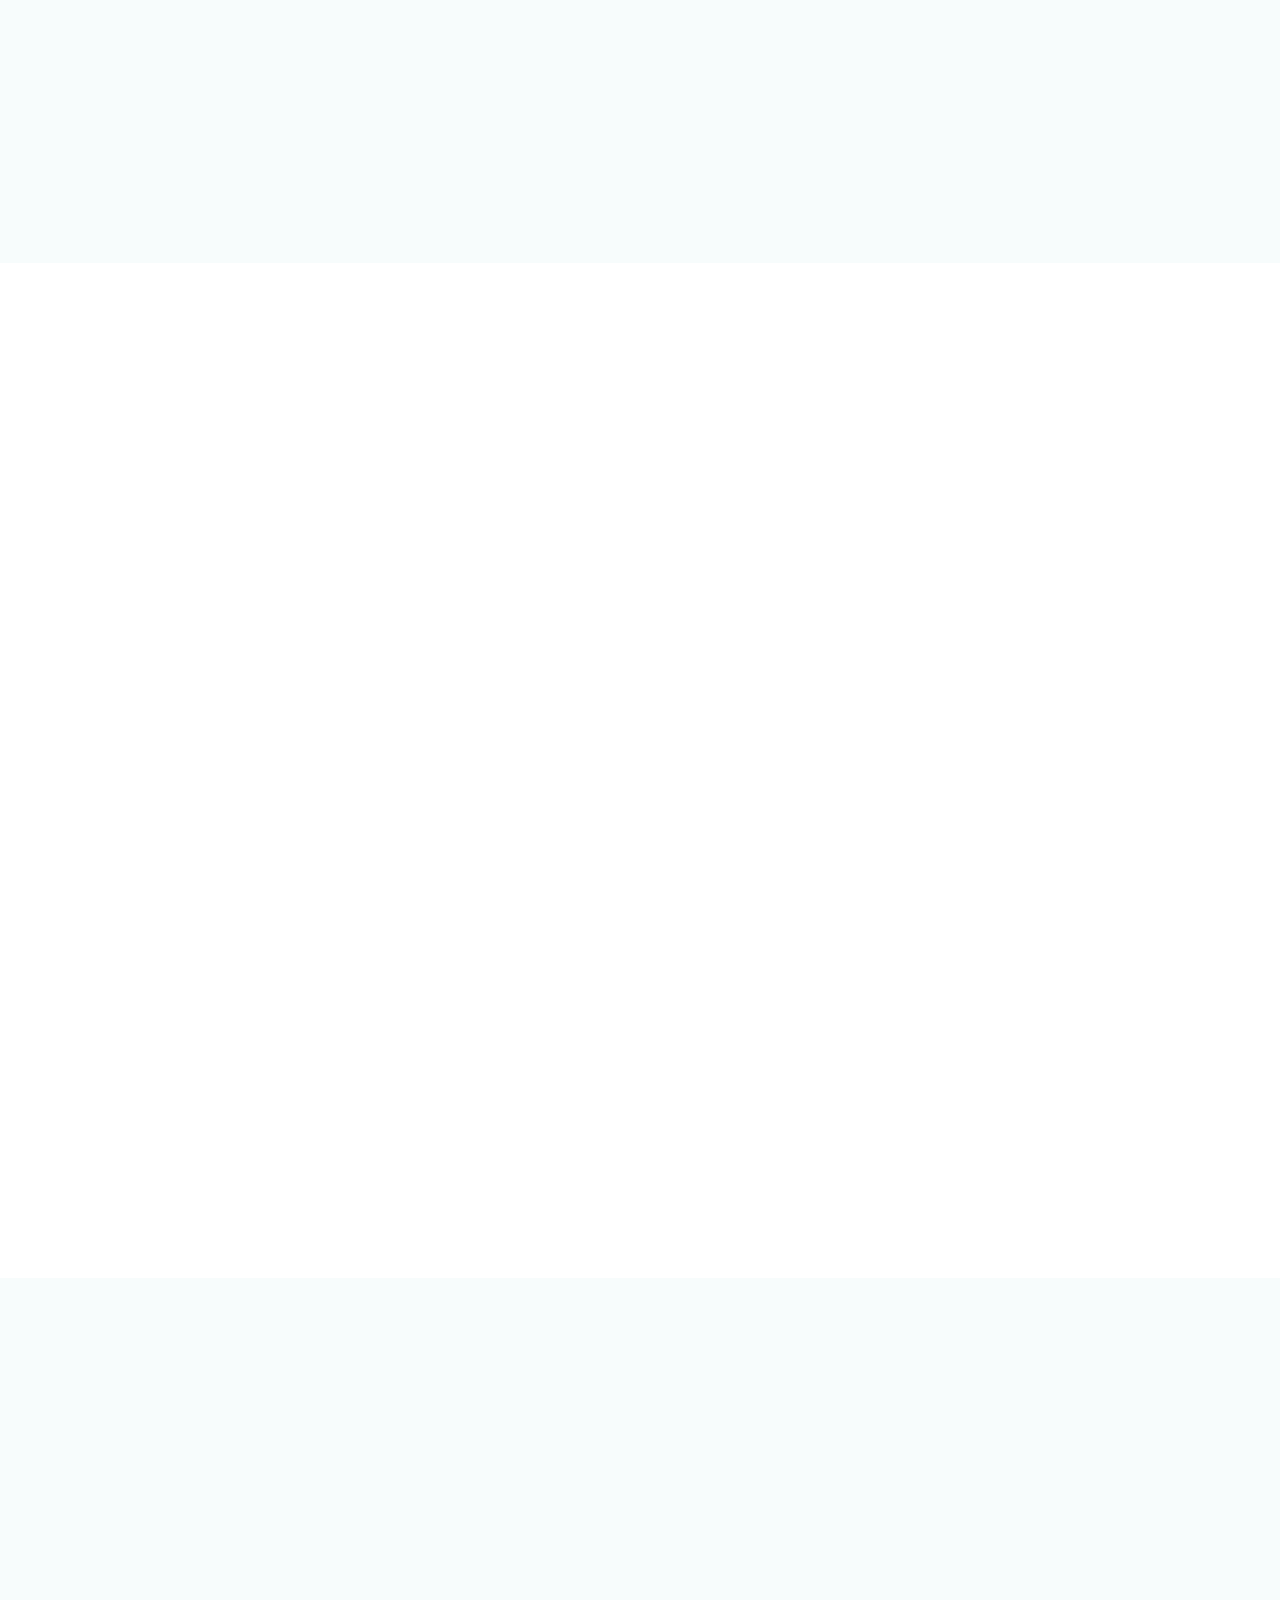
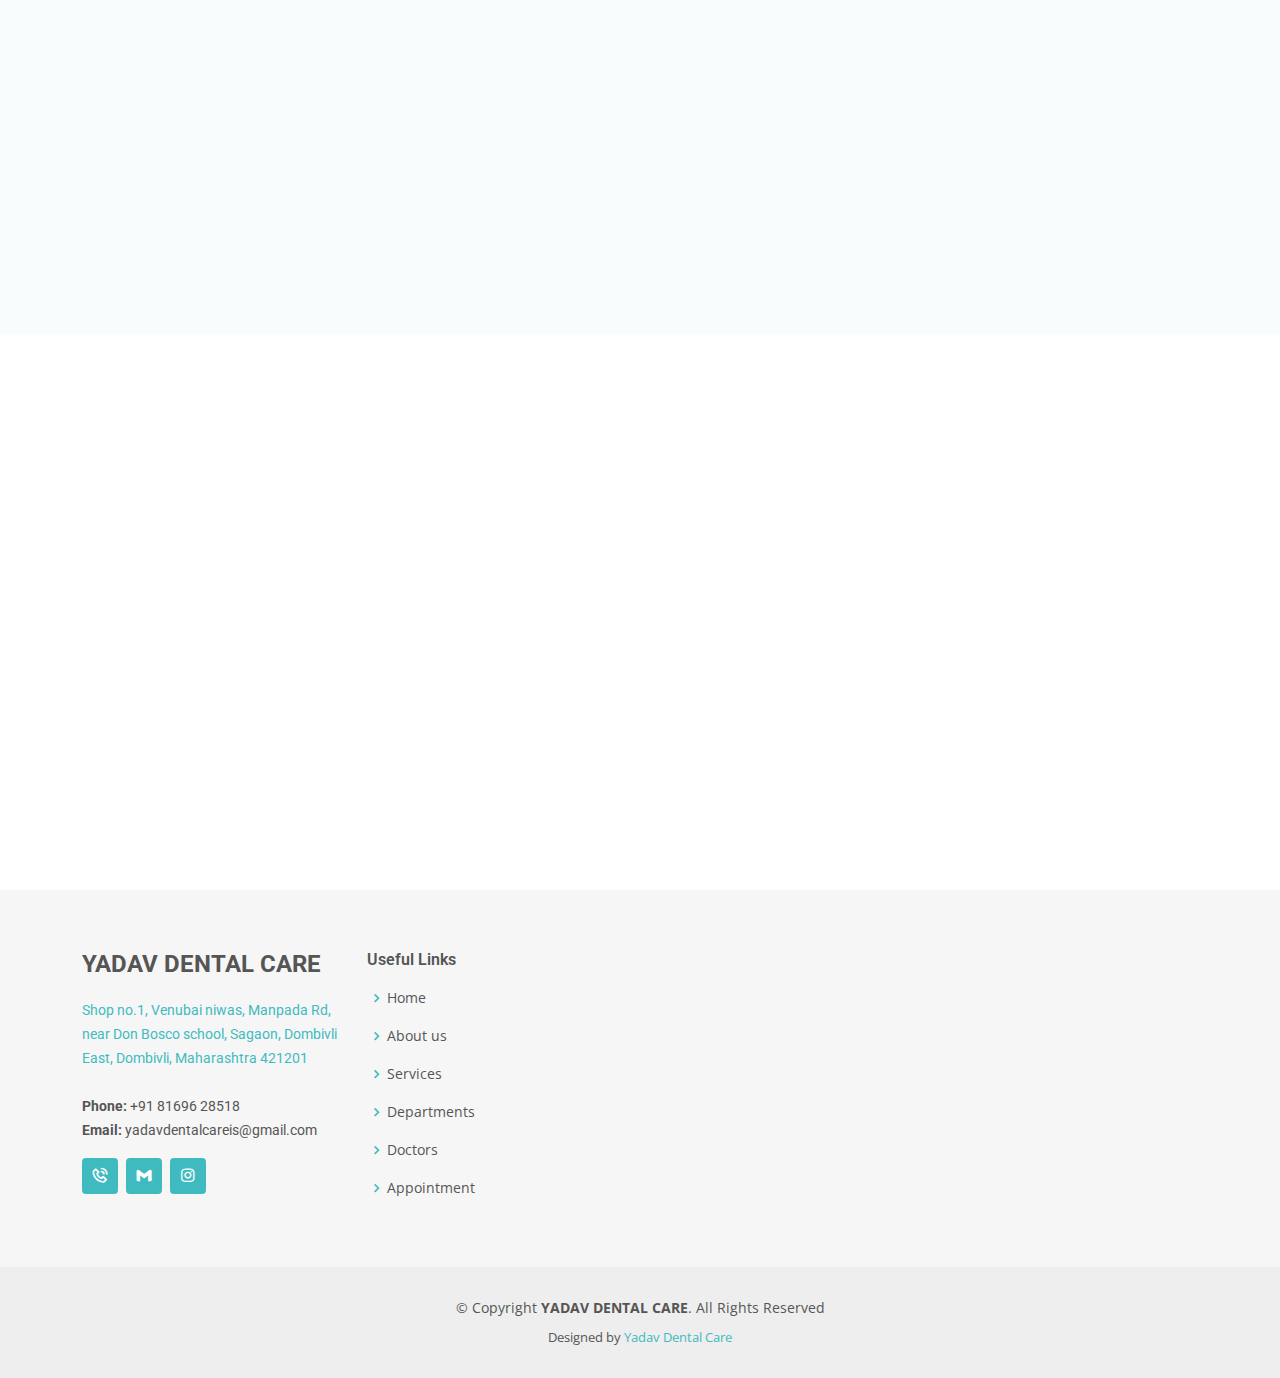
==== commit 6ccf42d9: "seo working" ====
--- a/index.html
+++ b/index.html
@@ -28,13 +28,6 @@
 
   <!-- Template Main CSS File -->
   <link href="assets/css/style.css" rel="stylesheet">
-
-  <!-- =======================================================
-  * Template Name: Medicio - v4.10.0
-  * Template URL: https://bootstrapmade.com/medicio-free-bootstrap-theme/
-  * Author: BootstrapMade.com
-  * License: https://bootstrapmade.com/license/
-  ======================================================== -->
 </head>
 
 <body>
@@ -95,7 +88,7 @@
         <div class="carousel-item" style="background-image: url(assets/img/slide/slide-2.jpg)">
           <div class="container">
             <h2>Do Regular Check-Up</h2>
-            <p> At our dental clinic, we are committed to providing high-quality dental care in a warm and welcoming environment.            
+            <p> At our Yadav Dental Care, we are committed to providing high-quality dental care in a warm and welcoming environment.            
               We believe in educating our patients on the importance of oral health and empowering them to take an active role in their dental care. 
               So if you're looking for a dental clinic that truly cares about your smile, look no further. Book an appointment today and experience the difference for yourself.</p>
             <a href="#about" class="btn-get-started scrollto">Read More</a>
@@ -126,48 +119,6 @@
   </section><!-- End Hero -->
 
   <main id="main">
-
-    <!-- ======= Featured Services Section ======= -->
-    <!-- <section id="featured-services" class="featured-services">
-      <div class="container" data-aos="fade-up">
-
-        <div class="row">
-          <div class="col-md-6 col-lg-3 d-flex align-items-stretch mb-5 mb-lg-0">
-            <div class="icon-box" data-aos="fade-up" data-aos-delay="100">
-              <div class="icon"><i class="fas fa-heartbeat"></i></div>
-              <h4 class="title"><a href="">Lorem Ipsum</a></h4>
-              <p class="description">Voluptatum deleniti atque corrupti quos dolores et quas molestias excepturi</p>
-            </div>
-          </div>
-
-          <div class="col-md-6 col-lg-3 d-flex align-items-stretch mb-5 mb-lg-0">
-            <div class="icon-box" data-aos="fade-up" data-aos-delay="200">
-              <div class="icon"><i class="fas fa-pills"></i></div>
-              <h4 class="title"><a href="">Sed ut perspiciatis</a></h4>
-              <p class="description">Duis aute irure dolor in reprehenderit in voluptate velit esse cillum dolore</p>
-            </div>
-          </div>
-
-          <div class="col-md-6 col-lg-3 d-flex align-items-stretch mb-5 mb-lg-0">
-            <div class="icon-box" data-aos="fade-up" data-aos-delay="300">
-              <div class="icon"><i class="fas fa-thermometer"></i></div>
-              <h4 class="title"><a href="">Magni Dolores</a></h4>
-              <p class="description">Excepteur sint occaecat cupidatat non proident, sunt in culpa qui officia</p>
-            </div>
-          </div>
-
-          <div class="col-md-6 col-lg-3 d-flex align-items-stretch mb-5 mb-lg-0">
-            <div class="icon-box" data-aos="fade-up" data-aos-delay="400">
-              <div class="icon"><i class="fas fa-dna"></i></div>
-              <h4 class="title"><a href="">Nemo Enim</a></h4>
-              <p class="description">At vero eos et accusamus et iusto odio dignissimos ducimus qui blanditiis</p>
-            </div>
-          </div>
-
-        </div>
-
-      </div>
-    </section>End Featured Services Section -->
 
     <!-- ======= Cta Section ======= -->
     <section id="cta" class="cta">
@@ -330,7 +281,8 @@
 </div>
 
         <form action="forms/appo.php" method="post" role="form" class="php-email-form" data-aos="fade-up" data-aos-delay="100">
-          <!-- <div class="row">
+          <!-- PHP Added button 
+            <div class="row">
             <div class="col-md-4 form-group">
               <input type="text" name="name" maxlength=" 30" class="form-control" id="name" placeholder="Enter patient Name" required>
             </div>
@@ -582,90 +534,6 @@
       </div>
     </section><!-- End Gallery Section -->
 
-    <!-- ======= Pricing Section ======= -->
-    <!-- <section id="pricing" class="pricing">
-      <div class="container" data-aos="fade-up">
-
-        <div class="section-title">
-          <h2>Pricing</h2>
-          <p>Magnam dolores commodi suscipit. Necessitatibus eius consequatur ex aliquid fuga eum quidem. Sit sint consectetur velit. Quisquam quos quisquam cupiditate. Et nemo qui impedit suscipit alias ea. Quia fugiat sit in iste officiis commodi quidem hic quas.</p>
-        </div>
-
-        <div class="row">
-
-          <div class="col-lg-3 col-md-6">
-            <div class="box" data-aos="fade-up" data-aos-delay="100">
-              <h3>Free</h3>
-              <h4><sup>$</sup>0<span> / month</span></h4>
-              <ul>
-                <li>Aida dere</li>
-                <li>Nec feugiat nisl</li>
-                <li>Nulla at volutpat dola</li>
-                <li class="na">Pharetra massa</li>
-                <li class="na">Massa ultricies mi</li>
-              </ul>
-              <div class="btn-wrap">
-                <a href="#" class="btn-buy">Buy Now</a>
-              </div>
-            </div>
-          </div>
-
-          <div class="col-lg-3 col-md-6 mt-4 mt-md-0">
-            <div class="box featured" data-aos="fade-up" data-aos-delay="200">
-              <h3>Business</h3>
-              <h4><sup>$</sup>19<span> / month</span></h4>
-              <ul>
-                <li>Aida dere</li>
-                <li>Nec feugiat nisl</li>
-                <li>Nulla at volutpat dola</li>
-                <li>Pharetra massa</li>
-                <li class="na">Massa ultricies mi</li>
-              </ul>
-              <div class="btn-wrap">
-                <a href="#" class="btn-buy">Buy Now</a>
-              </div>
-            </div>
-          </div>
-
-          <div class="col-lg-3 col-md-6 mt-4 mt-lg-0">
-            <div class="box" data-aos="fade-up" data-aos-delay="300">
-              <h3>Developer</h3>
-              <h4><sup>$</sup>29<span> / month</span></h4>
-              <ul>
-                <li>Aida dere</li>
-                <li>Nec feugiat nisl</li>
-                <li>Nulla at volutpat dola</li>
-                <li>Pharetra massa</li>
-                <li>Massa ultricies mi</li>
-              </ul>
-              <div class="btn-wrap">
-                <a href="#" class="btn-buy">Buy Now</a>
-              </div>
-            </div>
-          </div>
-
-          <div class="col-lg-3 col-md-6 mt-4 mt-lg-0">
-            <div class="box" data-aos="fade-up" data-aos-delay="400">
-              <span class="advanced">Advanced</span>
-              <h3>Ultimate</h3>
-              <h4><sup>$</sup>49<span> / month</span></h4>
-              <ul>
-                <li>Aida dere</li>
-                <li>Nec feugiat nisl</li>
-                <li>Nulla at volutpat dola</li>
-                <li>Pharetra massa</li>
-                <li>Massa ultricies mi</li>
-              </ul>
-              <div class="btn-wrap">
-                <a href="#" class="btn-buy">Buy Now</a>
-              </div>
-            </div>
-          </div>
-
-        </div>
-
-      </div>
-    </section>End Pricing Section -->
   </main><!-- End #main -->
 
   <!-- ======= Footer ======= -->
@@ -699,6 +567,8 @@
               <li><i class="bx bx-chevron-right"></i> <a href="#services">Services</a></li>
               <li><i class="bx bx-chevron-right"></i> <a href="#departments">Departments</a></li>
               <li><i class="bx bx-chevron-right"></i> <a href="#doctors">Doctors</a></li>
+              <li><i class="bx bx-chevron-right"></i> <a href="https://forms.gle/T2R2mBU6mfADoh1R7">Appointment</a></li>
+              
             </ul>
           </div>
         </div>
@@ -710,10 +580,6 @@
         &copy; Copyright <strong><span>YADAV DENTAL CARE</span></strong>. All Rights Reserved
       </div>
       <div class="credits">
-        <!-- All the links in the footer should remain intact. -->
-        <!-- You can delete the links only if you purchased the pro version. -->
-        <!-- Licensing information: https://bootstrapmade.com/license/ -->
-        <!-- Purchase the pro version with working PHP/AJAX contact form: https://bootstrapmade.com/medicio-free-bootstrap-theme/ -->
         Designed by <a href="">Yadav Dental Care</a>
       </div>
     </div>
